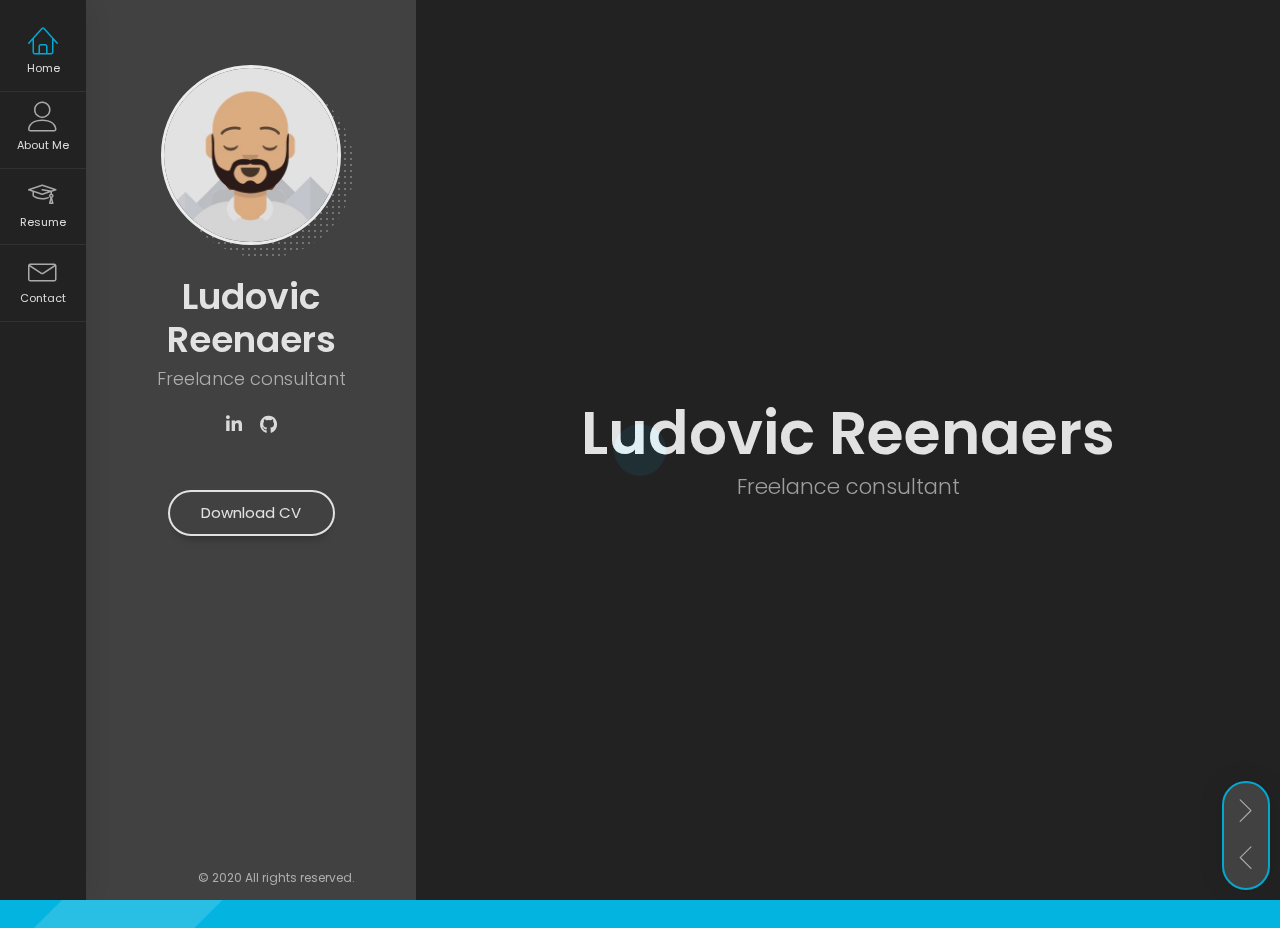
==== index.html @ 361b80aa "good" ====
<!DOCTYPE html>
<html lang="en" class="no-js">

<head>
  <meta charset="UTF-8" />
  <meta http-equiv="X-UA-Compatible" content="IE=edge">
  <title>Ludovic Reenaers - Freelance consultant</title>
  <meta name="viewport" content="width=device-width, initial-scale=1, maximum-scale=1" />
  <meta name="description" content="Do it with UpSky" />
  <meta name="keywords" content="UpSky, Ludovic Reenaers, consultant, freelance, security audit, training, project management, IT, development, workshop, esb, enterprise service bus" />
  <meta name="author" content="Ludovic Reenaers" />
  <link rel="shortcut icon" href="favicon.ico">

  <link rel="apple-touch-icon" sizes="180x180" href="/img/apple-touch-icon.png">
  <link rel="icon" type="image/png" sizes="32x32" href="/img/favicon-32x32.png">
  <link rel="icon" type="image/png" sizes="16x16" href="/img/favicon-16x16.png">
  <meta name="msapplication-TileColor" content="#da532c">
  <meta name="theme-color" content="#ffffff">

  <link rel="alternate icon" href="/favicon.ico">


  <link rel="stylesheet" href="css/reset.css" type="text/css">
  <link rel="stylesheet" href="css/bootstrap-grid.min.css" type="text/css">
  <link rel="stylesheet" href="css/animations.css" type="text/css">
  <link rel="stylesheet" href="css/perfect-scrollbar.css" type="text/css">
  <link rel="stylesheet" href="css/owl.carousel.css" type="text/css">
  <link rel="stylesheet" href="css/magnific-popup.css" type="text/css">
  <link rel="stylesheet" href="css/main.css" type="text/css">

  <script src="js/modernizr.custom.js"></script>

  <!-- Global site tag (gtag.js) - Google Analytics -->
  <script async src="https://www.googletagmanager.com/gtag/js?id=G-GB8D2PTX7Z"></script>
  <script>
    window.dataLayer = window.dataLayer || [];

    function gtag() {
      dataLayer.push(arguments);
    }
    gtag('js', new Date());

    gtag('config', 'G-GB8D2PTX7Z');
  </script>

</head>

<body>
  <!-- Animated Background -->
  <div class="lm-animated-bg" style="background-image: url(img/main_bg.png);"></div>
  <!-- /Animated Background -->

  <!-- Loading animation -->
  <div class="preloader">
    <div class="preloader-animation">
      <div class="preloader-spinner">
      </div>
    </div>
  </div>
  <!-- /Loading animation -->

  <div class="page">
    <div class="page-content">

      <header id="site_header" class="header mobile-menu-hide">
        <div class="header-content">
          <div class="header-photo">
            <img src="img/main_photo_b.jpg" alt="Ludovic Reenaers">
          </div>
          <div class="header-titles">
            <h2>Ludovic Reenaers</h2>
            <h4>Freelance consultant</h4>
          </div>
        </div>

        <ul class="main-menu">
          <li class="active">
            <a href="#home" class="nav-anim">
              <span class="menu-icon lnr lnr-home"></span>
              <span class="link-text">Home</span>
            </a>
          </li>
          <li>
            <a href="#about-me" class="nav-anim">
              <span class="menu-icon lnr lnr-user"></span>
              <span class="link-text">About Me</span>
            </a>
          </li>
          <li>
            <a href="#resume" class="nav-anim">
              <span class="menu-icon lnr lnr-graduation-hat"></span>
              <span class="link-text">Resume</span>
            </a>
          </li>
          <!-- <li>
            <a href="#portfolio" class="nav-anim">
              <span class="menu-icon lnr lnr-briefcase"></span>
              <span class="link-text">Portfolio</span>
            </a>
          </li>
          <li>
            <a href="#blog" class="nav-anim">
              <span class="menu-icon lnr lnr-book"></span>
              <span class="link-text">Blog</span>
            </a>
          </li>-->
          <li>
            <a href="#contact" class="nav-anim">
              <span class="menu-icon lnr lnr-envelope"></span>
              <span class="link-text">Contact</span>
            </a>
          </li>
        </ul>

        <div class="social-links">
          <ul>
            <li><a href="https://www.linkedin.com/in/ludovicreenaers/" target="_blank"><i class="fab fa-linkedin-in"></i></a></li>
            <li><a href="https://github.com/Djang0" target="_blank"><i class="fab fa-github"></i></a></li>

          </ul>
        </div>

        <div class="header-buttons">
          <a href="Ludovic_Reenaers.pdf" target="_blank" class="btn btn-primary">Download CV</a>
        </div>

        <div class="copyrights">© 2020 All rights reserved.</div>
      </header>

      <!-- Mobile Navigation -->
      <div class="menu-toggle">
        <span></span>
        <span></span>
        <span></span>
      </div>
      <!-- End Mobile Navigation -->

      <!-- Arrows Nav -->
      <div class="lmpixels-arrows-nav">
        <div class="lmpixels-arrow-right"><i class="lnr lnr-chevron-right"></i></div>
        <div class="lmpixels-arrow-left"><i class="lnr lnr-chevron-left"></i></div>
      </div>
      <!-- End Arrows Nav -->

      <div class="content-area">
        <div class="animated-sections">
          <!-- Home Subpage -->
          <section data-id="home" class="animated-section start-page">
            <div class="section-content vcentered">

              <div class="row">
                <div class="col-sm-12 col-md-12 col-lg-12">
                  <div class="title-block">
                    <h2>Ludovic Reenaers</h2>
                    <div class="owl-carousel text-rotation">
                      <div class="item">
                        <div class="sp-subtitle">Freelance consultant</div>
                      </div>
                      <div class="item">
                        <div class="sp-subtitle">Analyst / developer</div>
                      </div>
                      <div class="item">
                        <div class="sp-subtitle">Security consultant</div>
                      </div>
                      <div class="item">
                        <div class="sp-subtitle">Technical trainer</div>
                      </div>
                      <div class="item">
                        <div class="sp-subtitle">Project manager</div>
                      </div>
                    </div>
                  </div>
                </div>
              </div>

            </div>
          </section>
          <!-- End of Home Subpage -->

          <!-- About Me Subpage -->
          <section data-id="about-me" class="animated-section">
            <div class="page-title">
              <h2>About <span>Me</span></h2>
            </div>

            <div class="section-content">
              <!-- Personal Information -->
              <div class="row">
                <div class="col-xs-12 col-sm-7">
                  <p>
                    Man-made devices and technology enthusiast involved in computer industry for two decades. I like to describe myself as a solution oriented computer specialist.
                    I'll use my wide panel of experiences and my networks to craft dedicated solutions for your business.
                  </p>
                </div>

                <div class="col-xs-12 col-sm-5">
                  <div class="info-list">
                    <ul>
                      <li>
                        <span class="title">Age</span>
                        <span class="value" id="age_value"></span>
                      </li>

                      <li>
                        <span class="title">Residence</span>
                        <span class="value">Belgium</span>
                      </li>

                      <li>
                        <span class="title">Address</span>
                        <span class="value">Liège, Belgium.</span>
                      </li>

                      <li>
                        <span class="title">e-mail</span>
                        <span class="value" id="email_value">email@example.com</span>
                      </li>

                      <li>
                        <span class="title">Phone</span>
                        <span class="value">+32 472 72 21 49</span>
                      </li>
                    </ul>
                  </div>
                </div>
              </div>
              <!-- End of Personal Information -->

              <div class="white-space-50"></div>

              <!-- Services -->
              <div class="row">
                <div class="col-xs-12 col-sm-12">
                  <div class="block-title">
                    <h3>What <span>I Do</span></h3>
                  </div>
                </div>
              </div>

              <div class="row">
                <div class="col-xs-12 col-sm-6">
                  <div class="col-inner">
                    <div class="info-list-w-icon">
                      <div class="info-block-w-icon">
                        <div class="ci-icon">
                          <i class="fas fa-user-secret"></i>

                        </div>
                        <div class="ci-text">
                          <h4>Security</h4>
                          <p>
                            In that scope of activities, I perform security auditing (red teaming & procedure analysis) at your premises and provide security awareness training to your crew. By activating my networks, I'll then be able to setup and
                            manage infrastructure security
                            hardening projects.
                          </p>
                        </div>
                      </div>
                      <div class="info-block-w-icon">
                        <div class="ci-icon">
                          <i class="lnr lnr-laptop-phone"></i>
                        </div>
                        <div class="ci-text">
                          <h4>Web Development</h4>
                          <p>
                            For me, It all started with the early age of web development. Since then, I constantly followed technological evolutions and forged various skills.
                            I'll set you up on the web and make sure your requirements are met!
                          </p>
                        </div>
                      </div>
                    </div>
                  </div>
                </div>

                <div class="col-xs-12 col-sm-6">
                  <div class="col-inner">
                    <div class="info-list-w-icon">
                      <div class="info-block-w-icon">
                        <div class="ci-icon">
                          <i class="lnr lnr-graduation-hat"></i>
                        </div>
                        <div class="ci-text">
                          <h4>Trainings & Workshops</h4>
                          <p>Off the shelf, I am investigatively minded and I really enjoy sharing my knowledge.
                            These traits provide me with a quick self-learning ability, allowing me to produce training materials and organise workshops around various domains.
                          </p>
                        </div>
                      </div>
                      <div class="info-block-w-icon">
                        <div class="ci-icon">
                          <i class="lnr lnr-flag"></i>
                        </div>
                        <div class="ci-text">
                          <h4>Project Management</h4>
                          <p>Using my wide experience and strong analytical capacities, I easily identify key requirements and potential failures of a project.
                            This way, I design clear milestones and lead the team to success !</p>
                        </div>
                      </div>
                    </div>
                  </div>
                </div>
              </div>
              <!-- End of Services -->

              <div class="white-space-30"></div>

              <!-- Testimonials -->
              <!-- <div class="row">
                    <div class="col-xs-12 col-sm-12">
                      <div class="block-title">
                        <h3>Testimonials</h3>
                      </div>
                    </div>
                  </div>

                  <div class="row">
                    <div class="col-xs-12 col-sm-12">
                      <div class="testimonials owl-carousel">-->
              <!-- Testimonial 1 -->
              <!-- <div class="testimonial">
                          <div class="img">
                            <img src="img/testimonials/testimonial-1.jpg" alt="Ludovic Reenaers">
                          </div>
                          <div class="text">
                            <p>Vivamus at molestie dui, eu ornare orci. Curabitur vel egestas dolor. Nulla condimentum nunc sit amet urna tempus finibus. Duis mollis leo id ligula pellentesque, at vehicula dui ultrices.</p>
                          </div>

                          <div class="author-info">
                            <h4 class="author">Julia Hickman</h4>
                            <h5 class="company">Omni Source</h5>
                            <div class="icon">
                              <i class="fas fa-quote-right"></i>
                            </div>
                          </div>
                        </div> -->
              <!-- End of Testimonial 1 -->

              <!-- Testimonial 2 -->
              <!-- <div class="testimonial">
                          <div class="img">
                            <img src="img/testimonials/testimonial-2.jpg" alt="Ludovic Reenaers">
                          </div>
                          <div class="text">
                            <p>Vivamus at molestie dui, eu ornare orci. Curabitur vel egestas dolor. Nulla condimentum nunc sit amet urna tempus finibus. Duis mollis leo id ligula pellentesque, at vehicula dui ultrices.</p>
                          </div>

                          <div class="author-info">
                            <h4 class="author">Robert Watkins</h4>
                            <h5 class="company">Endicott Shoes</h5>
                            <div class="icon">
                              <i class="fas fa-quote-right"></i>
                            </div>
                          </div>
                        </div> -->
              <!-- End of Testimonial 2 -->

              <!-- Testimonial 3 -->
              <!-- <div class="testimonial">
                          <div class="img">
                            <img src="img/testimonials/testimonial-3.jpg" alt="Ludovic Reenaers">
                          </div>
                          <div class="text">
                            <p>Vivamus at molestie dui, eu ornare orci. Curabitur vel egestas dolor. Nulla condimentum nunc sit amet urna tempus finibus. Duis mollis leo id ligula pellentesque, at vehicula dui ultrices.</p>
                          </div>

                          <div class="author-info">
                            <h4 class="author">Kristin Carroll</h4>
                            <h5 class="company">Helping Hand</h5>
                            <div class="icon">
                              <i class="fas fa-quote-right"></i>
                            </div>
                          </div>
                        </div> -->
              <!-- End of Testimonial 3 -->
              <!-- </div>
                    </div>
                  </div>  -->
              <!-- End of Testimonials -->

              <!-- <div class="white-space-50"></div> -->

              <!-- Clients -->
              <!-- <div class="row">
                    <div class="col-xs-12 col-sm-12">
                      <div class="block-title">
                        <h3>Cilents</h3>
                      </div>
                    </div>
                  </div>

                  <div class="row">
                    <div class="col-xs-12 col-sm-12">
                      <div class="clients owl-carousel">

                        <div class="client-block">
                          <a href="#" target="_blank" title="Logo">
                            <img src="img/clients/client-1.png" alt="Logo">
                          </a>
                        </div>

                        <div class="client-block">
                          <a href="#" target="_blank" title="Logo">
                            <img src="img/clients/client-2.png" alt="Logo">
                          </a>
                        </div>

                        <div class="client-block">
                          <a href="#" target="_blank" title="Logo">
                            <img src="img/clients/client-3.png" alt="Logo">
                          </a>
                        </div>

                        <div class="client-block">
                          <a href="#" target="_blank" title="Logo">
                            <img src="img/clients/client-4.png" alt="Logo">
                          </a>
                        </div>

                        <div class="client-block">
                          <a href="#" target="_blank" title="Logo">
                            <img src="img/clients/client-5.png" alt="Logo">
                          </a>
                        </div>

                        <div class="client-block">
                          <a href="#" target="_blank" title="Logo">
                            <img src="img/clients/client-6.png" alt="Logo">
                          </a>
                        </div>

                        <div class="client-block">
                          <a href="#" target="_blank" title="Logo">
                            <img src="img/clients/client-7.png" alt="Logo">
                          </a>
                        </div>

                      </div>
                    </div>
                  </div> -->
              <!-- End of Clients -->

              <!-- <div class="white-space-50"></div> -->

              <!-- Pricing -->
              <!-- <div class="row">
                    <div class="col-xs-12 col-sm-12">

                      <div class="block-title">
                        <h3>Pricing</h3>
                      </div>
                    </div>
                  </div>

                  <div class="row">
                    <div class=" col-xs-12 col-sm-12 ">
                      <div class="fw-pricing clearfix row">

                        <div class="fw-package-wrap col-md-6 ">
                          <div class="fw-package">
                            <div class="fw-heading-row">
                              <span>Silver</span>
                            </div>

                            <div class="fw-pricing-row">
                              <span>$64</span>
                              <small>per month</small>
                            </div>

                            <div class="fw-button-row">
                              <a href="#" target="_self" class="btn btn-secondary">Free Trial</a>
                            </div>

                            <div class="fw-default-row">Lorem ipsum dolor</div>
                            <div class="fw-default-row">Pellentesque scelerisque</div>
                            <div class="fw-default-row">Morbi eu sagittis</div>
                          </div>
                        </div>

                        <div class="fw-package-wrap col-md-6 highlight-col ">
                          <div class="fw-package">
                            <div class="fw-heading-row">
                              <span>Gold</span>
                            </div>

                            <div class="fw-pricing-row">
                              <span>$128</span>
                              <small>per month</small>
                            </div>

                            <div class="fw-button-row">
                              <a href="#" target="_self" class="btn btn-primary">Free Trial</a>
                            </div>

                            <div class="fw-default-row">Lorem ipsum dolor</div>
                            <div class="fw-default-row">Pellentesque scelerisque</div>
                            <div class="fw-default-row">Morbi eu sagittis</div>
                            <div class="fw-default-row">Donec non diam</div>
                            <div class="fw-default-row"></div>
                          </div>
                        </div>

                      </div>
                    </div>
                  </div> -->
              <!-- End of Pricing -->

              <!-- <div class="white-space-50"></div> -->

              <!-- Fun Facts -->
              <!-- <div class="row">
                    <div class="col-xs-12 col-sm-12">

                      <div class="block-title">
                        <h3>Fun <span>Facts</span></h3>
                      </div>
                    </div>
                  </div>

                  <div class="row">
                    <div class="col-xs-12 col-sm-4">
                      <div class="fun-fact gray-default">
                        <i class="lnr lnr-heart"></i>
                        <h4>Happy Clients</h4>
                        <span class="fun-fact-block-value">578</span>
                        <span class="fun-fact-block-text"></span>
                      </div>
                    </div>

                    <div class="col-xs-12 col-sm-4">
                      <div class="fun-fact gray-default">
                        <i class="lnr lnr-clock"></i>
                        <h4>Working Hours</h4>
                        <span class="fun-fact-block-value">4,780</span>
                        <span class="fun-fact-block-text"></span>
                      </div>
                    </div>

                    <div class="col-xs-12 col-sm-4 ">
                      <div class="fun-fact gray-default">
                        <i class="lnr lnr-star"></i>
                        <h4>Awards Won</h4>
                        <span class="fun-fact-block-value">15</span>
                        <span class="fun-fact-block-text"></span>
                      </div>
                    </div>
                  </div> -->
              <!-- End of Fun Facts -->

              <!--  </div>
 -->
          </section>
          <!-- End of About Me Subpage -->

          <!-- Resume Subpage -->
          <section data-id="resume" class="animated-section">
            <div class="page-title">
              <h2>Resume</h2>
            </div>

            <div class="section-content">

              <div class="row">
                <div class="col-xs-12 col-sm-7">


                  <div class="block-title">
                    <h3>Experience</h3>
                  </div>

                  <div class="timeline timeline-second-style clearfix">
                    <div class="timeline-item clearfix">
                      <div class="left-part">
                        <h5 class="item-period">2013 - Current</h5>
                        <span class="item-company">Belgomedia s.a.</span>
                      </div>
                      <div class="divider"></div>
                      <div class="right-part">
                        <h4 class="item-title">Project manager</h4>
                        <p>Managing and designing various projects in the edition industry, such as CRM & web applications development and Enterprise Service Bus model implementation to allow heterogeneous system to interact.</p>
                      </div>
                    </div>

                    <div class="timeline-item clearfix">
                      <div class="left-part">
                        <h5 class="item-period">2010 - 2013</h5>
                        <span class="item-company">MSW a.s.b.l.</span>
                      </div>
                      <div class="divider"></div>
                      <div class="right-part">
                        <h4 class="item-title">Responsible for museums computerization </h4>
                        <p>Providing "La fédération Wallonie-Bruxelles" with a solution to implement Open Archives Initiative Protocol for Metadata Harvesting, allowing museums to centralize their collections inventories.</p>
                      </div>
                    </div>

                    <div class="timeline-item clearfix">
                      <div class="left-part">
                        <h5 class="item-period">2008 - 2010</h5>
                        <span class="item-company">Defimedia s.a.</span>
                      </div>
                      <div class="divider"></div>
                      <div class="right-part">
                        <h4 class="item-title">Analyst Programmer</h4>
                        <p>Web sites and Java CMS development.</p>
                      </div>
                    </div>
                    <div class="timeline-item clearfix">
                      <div class="left-part">
                        <h5 class="item-period">2001 - 2008</h5>
                        <span class="item-company">Unisys Belgium s.a.</span>
                      </div>
                      <div class="divider"></div>
                      <div class="right-part">
                        <h4 class="item-title">Consultant</h4>
                        <p>From central Helpdesk coordinator for European commission to Database designer on Belgian justice computerization project, I endorsed a wide variety of roles, such as security analyst, trainer or configuration manager.</p>
                      </div>
                    </div>
                  </div>
                  <div class="white-space-50"></div>
                  <div class="block-title">
                    <h3>Education</h3>
                  </div>

                  <div class="timeline timeline-second-style clearfix">
                    <div class="timeline-item clearfix">
                      <div class="left-part">
                        <h5 class="item-period">2008</h5>
                        <span class="item-company">ULg / STE-Formations</span>
                      </div>
                      <div class="divider"></div>
                      <div class="right-part">
                        <h4 class="item-title">Linux Web Components developer</h4>
                        <p>Learning modern frameworks and Java for web development under Linux environment</p>
                      </div>
                    </div>

                    <div class="timeline-item clearfix">
                      <div class="left-part">
                        <h5 class="item-period">1999</h5>
                        <span class="item-company">ULg / STE-Formations</span>
                      </div>
                      <div class="divider"></div>
                      <div class="right-part">
                        <h4 class="item-title">Web developer</h4>
                        <p>Learning web development at the age of the early World "Wild" Web.</p>
                      </div>
                    </div>
                  </div>
                </div>

                <!-- Skills & Certificates -->
                <div class="col-xs-12 col-sm-5">
                  <!-- Design Skills -->
                  <div class="block-title">
                    <h3>Interpersonal <span>Skills</span></h3>
                  </div>

                  <div class="skills-info skills-second-style">
                    <!-- Skill 1 -->
                    <div class="skill clearfix">
                      <h4>Investigative</h4>
                      <div class="skill-value">95%</div>
                    </div>
                    <div class="skill-container skill-1">
                      <div class="skill-percentage"></div>
                    </div>
                    <!-- End of Skill 1 -->

                    <!-- Skill 2 -->
                    <div class="skill clearfix">
                      <h4>Analytical</h4>
                      <div class="skill-value">90%</div>
                    </div>
                    <div class="skill-container skill-4">
                      <div class="skill-percentage"></div>
                    </div>
                    <!-- End of Skill 2 -->

                    <!-- Skill 3 -->
                    <div class="skill clearfix">
                      <h4>Empathetic</h4>
                      <div class="skill-value">80%</div>
                    </div>
                    <div class="skill-container skill-3">
                      <div class="skill-percentage"></div>
                    </div>
                    <!-- End of Skill 3 -->

                    <!-- Skill 4 -->
                    <div class="skill clearfix">
                      <h4>Curious & creative</h4>
                      <div class="skill-value">90%</div>
                    </div>
                    <div class="skill-container skill-4">
                      <div class="skill-percentage"></div>
                    </div>
                    <!-- End of Skill 4 -->

                  </div>
                  <!-- End of Design Skills -->

                  <div class="white-space-10"></div>

                  <!-- Coding Skills -->
                  <div class="block-title">
                    <h3>Coding <span>Skills</span></h3>
                  </div>

                  <div class="skills-info skills-second-style">
                    <!-- Skill 5 -->
                    <div class="skill clearfix">
                      <h4>Node.js</h4>
                      <div class="skill-value">85%</div>
                    </div>
                    <div class="skill-container skill-6">
                      <div class="skill-percentage"></div>
                    </div>
                    <!-- End of Skill 5 -->

                    <!-- Skill 6 -->
                    <div class="skill clearfix">
                      <h4>PHP</h4>
                      <div class="skill-value">75%</div>
                    </div>
                    <div class="skill-container skill-8">
                      <div class="skill-percentage"></div>
                    </div>
                    <!-- End of Skill 6 -->

                    <!-- Skill 7 -->
                    <div class="skill clearfix">
                      <h4>Python</h4>
                      <div class="skill-value">95%</div>
                    </div>
                    <div class="skill-container skill-1">
                      <div class="skill-percentage"></div>
                    </div>
                    <!-- End of Skill 7 -->

                    <!-- Skill 8 -->
                    <div class="skill clearfix">
                      <h4>Java</h4>
                      <div class="skill-value">75%</div>
                    </div>
                    <div class="skill-container skill-8">
                      <div class="skill-percentage"></div>
                    </div>
                    <!-- End of Skill 8 -->

                    <!-- Skill 9 -->
                    <div class="skill clearfix">
                      <h4>SQL</h4>
                      <div class="skill-value">90%</div>
                    </div>
                    <div class="skill-container skill-9">
                      <div class="skill-percentage"></div>
                    </div>
                    <!-- End of Skill 9 -->
                  </div>
                  <!-- End of Coding Skills -->

                  <div class="white-space-10"></div>

                  <!-- Knowledges -->
                  <div class="block-title">
                    <h3>Knowledges</h3>
                  </div>

                  <ul class="knowledges">
                    <li>Functional analysis</li>
                    <li>Database design</li>
                    <li>Linux</li>
                    <li>Open source software</li>
                    <li>Security</li>
                    <li>Problem-Solving</li>
                    <li>Lockpicking</li>
                    <li>Flexibility</li>
                    <li>Microcontrollers</li>
                    <li>Api</li>
                    <li>Scientific methodology</li>
                    <li>Robotics</li>
                    <li>Design patterns</li>
                  </ul>
                  <!-- End of Knowledges -->
                </div>
                <!-- End of Skills & Certificates -->
              </div>

              <div class="white-space-50"></div>

              <!-- Certificates -->
              <!-- <div class="row">
                <div class="col-xs-12 col-sm-12">
                  <div class="block-title">
                    <h3>Certificates</h3>
                  </div>
                </div>
              </div> -->

              <!-- <div class="row"> -->
              <!-- Certificate 1 -->
              <!-- <div class="col-xs-12 col-sm-6">
                  <div class="certificate-item clearfix">
                    <div class="certi-logo">
                      <img src="img/clients/client-1.png" alt="logo">
                    </div>

                    <div class="certi-content">
                      <div class="certi-title">
                        <h4>Psyhology of Intertnation Design</h4>
                      </div>
                      <div class="certi-id">
                        <span>Membership ID: XXXX</span>
                      </div>
                      <div class="certi-date">
                        <span>19 April 2018</span>
                      </div>
                      <div class="certi-company">
                        <span></span>
                      </div>
                    </div>
                  </div>
                </div> -->
              <!-- End of Certificate 1 -->

              <!-- Certificate 2 -->
              <!-- <div class="col-xs-12 col-sm-6">
                  <div class="certificate-item clearfix">
                    <div class="certi-logo">
                      <img src="img/clients/client-1.png" alt="logo">
                    </div>

                    <div class="certi-content">
                      <div class="certi-title">
                        <h4>Psyhology of Intertnation Design</h4>
                      </div>
                      <div class="certi-id">
                        <span>Membership ID: XXXX</span>
                      </div>
                      <div class="certi-date">
                        <span>19 April 2018</span>
                      </div>
                      <div class="certi-company">
                        <span></span>
                      </div>
                    </div>
                  </div>
                </div> -->
              <!-- End of Certificate 2 -->

              <!-- </div> -->
              <!-- End of Certificates -->
            </div>
          </section>
          <!-- End of Resume Subpage -->

          <!-- Portfolio Subpage -->
          <!-- <section data-id="portfolio" class="animated-section"> -->
          <!-- <div class="page-title">
              <h2>Portfolio</h2>
            </div>

            <div class="section-content">

              <div class="row">
                <div class="col-xs-12 col-sm-12"> -->
          <!-- Portfolio Content -->
          <!-- <div class="portfolio-content">

                    <ul class="portfolio-filters">
                      <li class="active">
                        <a class="filter btn btn-sm btn-link" data-group="category_all">All</a>
                      </li>
                      <li>
                        <a class="filter btn btn-sm btn-link" data-group="category_detailed">Detailed</a>
                      </li>
                      <li>
                        <a class="filter btn btn-sm btn-link" data-group="category_mockups">Mockups</a>
                      </li>
                      <li>
                        <a class="filter btn btn-sm btn-link" data-group="category_soundcloud">SoundCloud</a>
                      </li>
                      <li>
                        <a class="filter btn btn-sm btn-link" data-group="category_vimeo-videos">Vimeo Videos</a>
                      </li>
                      <li>
                        <a class="filter btn btn-sm btn-link" data-group="category_youtube-videos">YouTube Videos</a>
                      </li>
                    </ul> -->

          <!-- Portfolio Grid -->
          <!-- <div class="portfolio-grid three-columns">

                      <figure class="item lbaudio" data-groups='["category_all", "category_soundcloud"]'>
                        <div class="portfolio-item-img">
                          <img src="img/portfolio/1.jpg" alt="SoundCloud Audio" title="" />
                          <a href="https://w.soundcloud.com/player/?url=https%3A//api.soundcloud.com/tracks/221650664&#038;color=%23ff5500&#038;auto_play=false&#038;hide_related=false&#038;show_comments=true&#038;show_user=true&#038;show_reposts=false&#038;show_teaser=true&#038;visual=true"
                            class="lightbox mfp-iframe" title="SoundCloud Audio"></a>
                        </div>

                        <i class="fa fa-volume-up"></i>
                        <h4 class="name">SoundCloud Audio</h4>
                        <span class="category">SoundCloud</span>
                      </figure>

                      <figure class="item standard" data-groups='["category_all", "category_detailed"]'>
                        <div class="portfolio-item-img">
                          <img src="img/portfolio/2.jpg" alt="Media Project 2" title="" />
                          <a href="portfolio-1.html" class="ajax-page-load"></a>
                        </div>

                        <i class="far fa-file-alt"></i>
                        <h4 class="name">Detailed Project 2</h4>
                        <span class="category">Detailed</span>
                      </figure>

                      <figure class="item lbvideo" data-groups='["category_all", "category_vimeo-videos"]'>
                        <div class="portfolio-item-img">
                          <img src="img/portfolio/3.jpg" alt="Vimeo Video 1" title="" />
                          <a href="https://player.vimeo.com/video/158284739" class="lightbox mfp-iframe" title="Vimeo Video 1"></a>
                        </div>

                        <i class="fas fa-video"></i>
                        <h4 class="name">Vimeo Video 1</h4>
                        <span class="category">Vimeo Videos</span>
                      </figure>

                      <figure class="item standard" data-groups='["category_all", "category_detailed"]'>
                        <div class="portfolio-item-img">
                          <img src="img/portfolio/4.jpg" alt="Media Project 1" title="" />
                          <a href="portfolio-1.html" class="ajax-page-load"></a>
                        </div>

                        <i class="far fa-file-alt"></i>
                        <h4 class="name">Detailed Project 1</h4>
                        <span class="category">Detailed</span>
                      </figure>

                      <figure class="item lbimage" data-groups='["category_all", "category_mockups"]'>
                        <div class="portfolio-item-img">
                          <img src="img/portfolio/5.jpg" alt="Mockup Design 1" title="" />
                          <a class="lightbox" title="Mockup Design 1" href="img/portfolio/full/5.jpg"></a>
                        </div>

                        <i class="far fa-image"></i>
                        <h4 class="name">Mockup Design 1</h4>
                        <span class="category">Mockups</span>
                      </figure>

                      <figure class="item lbvideo" data-groups='["category_all", "category_youtube-videos"]'>
                        <div class="portfolio-item-img">
                          <img src="img/portfolio/6.jpg" alt="YouTube Video 1" title="" />
                          <a href="https://www.youtube.com/embed/bg0gv2YpIok" class="lightbox mfp-iframe" title="YouTube Video 1"></a>
                        </div>

                        <i class="fas fa-video"></i>
                        <h4 class="name">YouTube Video 1</h4>
                        <span class="category">YouTube Videos</span>
                      </figure>
                    </div>
                  </div> -->
          <!-- End of Portfolio Content -->
          <!-- </div> -->
          <!-- </div>
            </div>
          </section> -->
          <!-- End of Portfolio Subpage -->

          <!-- Blog Subpage -->
          <!-- <section data-id="blog" class="animated-section">
            <div class="page-title">
              <h2>Blog</h2>
            </div>

            <div class="section-content">
              <div class="row">
                <div class="col-xs-12 col-sm-12">
                  <div class="blog-masonry two-columns clearfix"> -->

          <!-- Blog Post 1 -->
          <!-- <div class="item post-1">
                      <div class="blog-card">
                        <div class="media-block">
                          <div class="category">
                            <a href="#" title="View all posts in Design">Design</a>
                          </div>
                          <a href="blog-post-1.html">
                            <img src="img/blog/blog_post_1.jpg" class="size-blog-masonry-image-two-c" alt="Why I Switched to Sketch For UI Design" title="" />
                            <div class="mask"></div>
                          </a>
                        </div>
                        <div class="post-info">
                          <div class="post-date">05 Mar 2020</div>
                          <a href="blog-post-1.html">
                            <h4 class="blog-item-title">Why I Switched to Sketch For UI Design</h4>
                          </a>
                        </div>
                      </div>
                    </div> -->
          <!-- End of Blog Post 1 -->

          <!-- Blog Post 2 -->
          <!-- <div class="item post-2">
                      <div class="blog-card">
                        <div class="media-block">
                          <div class="category">
                            <a href="#" title="View all posts in UI">UI</a>
                          </div>
                          <a href="blog-post-1.html">
                            <img src="img/blog/blog_post_2.jpg" class="size-blog-masonry-image-two-c" alt="Best Practices for Animated Progress Indicators" title="" />
                            <div class="mask"></div>
                          </a>
                        </div>
                        <div class="post-info">
                          <div class="post-date">23 Feb 2020</div>
                          <a href="blog-post-1.html">
                            <h4 class="blog-item-title">Best Practices for Animated Progress Indicators</h4>
                          </a>
                        </div>
                      </div>
                    </div> -->
          <!-- End of Blog Post 2 -->

          <!-- Blog Post 3 -->
          <!-- <div class="item post-1">
                      <div class="blog-card">
                        <div class="media-block">
                          <div class="category">
                            <a href="#" title="View all posts in Design">Design</a>
                          </div>
                          <a href="blog-post-1.html">
                            <img src="img/blog/blog_post_3.jpg" class="size-blog-masonry-image-two-c" alt="Designing the Perfect Feature Comparison Table" title="" />
                            <div class="mask"></div>
                          </a>
                        </div>
                        <div class="post-info">
                          <div class="post-date">06 Feb 2020</div>
                          <a href="blog-post-1.html">
                            <h4 class="blog-item-title">Designing the Perfect Feature Comparison Table</h4>
                          </a>
                        </div>
                      </div>
                    </div> -->
          <!-- End of Blog Post 3 -->

          <!-- Blog Post 4 -->
          <!-- <div class="item post-2">
                      <div class="blog-card">
                        <div class="media-block">
                          <div class="category">
                            <a href="#" title="View all posts in E-Commerce">UI</a>
                          </div>
                          <a href="blog-post-1.html">
                            <img src="img/blog/blog_post_4.jpg" class="size-blog-masonry-image-two-c" alt="An Overview of E-Commerce Platforms" title="" />
                            <div class="mask"></div>
                          </a>
                        </div>
                        <div class="post-info">
                          <div class="post-date">07 Jan 2020</div>
                          <a href="blog-post-1.html">
                            <h4 class="blog-item-title">An Overview of E-Commerce Platforms</h4>
                          </a>
                        </div>
                      </div>
                    </div> -->
          <!-- End of Blog Post 4 -->
          <!-- </div>
                </div>
              </div>
            </div>


          </section> -->
          <!-- End of Blog Subpage -->

          <!-- Contact Subpage -->
          <section data-id="contact" class="animated-section">
            <div class="page-title">
              <h2>Contact</h2>
            </div>

            <div class="section-content">

              <div class="row">
                <!-- Contact Info -->
                <div class="col-xs-12 col-sm-4">
                  <div class="lm-info-block gray-default">
                    <i class="lnr lnr-map-marker"></i>
                    <h4>Liège, Belgium.</h4>
                    <span class="lm-info-block-value"></span>
                    <span class="lm-info-block-text"></span>
                  </div>

                  <div class="lm-info-block gray-default">
                    <i class="lnr lnr-phone-handset"></i>
                    <h4>+32 472 72 21 49</h4>
                    <span class="lm-info-block-value"></span>
                    <span class="lm-info-block-text"></span>
                  </div>

                  <div class="lm-info-block gray-default">
                    <i class="lnr lnr-envelope"></i>
                    <h4 id="ctc_mail"></h4>
                    <span class="lm-info-block-value"></span>
                    <span class="lm-info-block-text"></span>
                  </div>

                  <div class="lm-info-block gray-default">
                    <i class="lnr lnr-checkmark-circle"></i>
                    <h4>Freelance Available</h4>
                    <span class="lm-info-block-value"></span>
                    <span class="lm-info-block-text"></span>
                  </div>


                </div>
                <!-- End of Contact Info -->

                <!-- Contact Form -->
                <div class="col-xs-12 col-sm-8">

                  <div class="block-title">
                    <h3>How Can I <span>Help You?</span></h3>
                  </div>

                  <form id="contact_form" name="contact" netlify class="contact-form" method="post" data-netlify="true" data-netlify-recaptcha="true">

                    <div class="messages"></div>

                    <div class="controls two-columns">
                      <div class="fields clearfix">
                        <div class="left-column">
                          <div class="form-group form-group-with-icon">
                            <input id="form_name" type="text" name="name" class="form-control" placeholder="" required="required" data-error="Name is required.">
                            <label>Full Name</label>
                            <div class="form-control-border"></div>
                            <div class="help-block with-errors"></div>
                          </div>

                          <div class="form-group form-group-with-icon">
                            <input id="form_email" type="email" name="email" class="form-control" placeholder="" required="required" data-error="Valid email is required.">
                            <label>Email Address</label>
                            <div class="form-control-border"></div>
                            <div class="help-block with-errors"></div>
                          </div>

                          <div class="form-group form-group-with-icon">
                            <input id="form_subject" type="text" name="subject" class="form-control" placeholder="" required="required" data-error="Subject is required.">
                            <label>Subject</label>
                            <div class="form-control-border"></div>
                            <div class="help-block with-errors"></div>
                          </div>
                        </div>
                        <div class="right-column">
                          <div class="form-group form-group-with-icon">
                            <textarea id="form_message" name="message" class="form-control" placeholder="" rows="7" required="required" data-error="Please, leave me a message."></textarea>
                            <label>Message</label>
                            <div class="form-control-border"></div>
                            <div class="help-block with-errors"></div>
                          </div>
                        </div>
                      </div>

                      <div data-netlify-recaptcha="true"></div>

                      <input type="submit" class="button btn-send" value="Send message">
                    </div>
                  </form>
                </div>
                <!-- End of Contact Form -->
              </div>

            </div>
          </section>
          <!-- End of Contact Subpage -->
        </div>
      </div>

    </div>
  </div>

  <script src="js/jquery-2.1.3.min.js"></script>
  <script src="js/modernizr.custom.js"></script>
  <script src="js/animating.js"></script>

  <script src="js/imagesloaded.pkgd.min.js"></script>
  <script src='https://www.google.com/recaptcha/api.js'></script>

  <script src='js/perfect-scrollbar.min.js'></script>
  <script src='js/jquery.shuffle.min.js'></script>
  <script src='js/masonry.pkgd.min.js'></script>
  <script src='js/owl.carousel.min.js'></script>
  <script src="js/jquery.magnific-popup.min.js"></script>

  <!-- <script src="https://maps.googleapis.com/maps/api/js?key=AIzaSyC4CTPVLKXNTx7qv80OF7acrAQtMccHn98"></script>
  <script src="js/jquery.googlemap.js"></script> -->
  <script src="js/validator.js"></script>
  <script src="js/main.js"></script>
  <script type="text/javascript">
    $(document).ready(function() {
      $('#age_value').html((new Date().getFullYear() - 1977).toString());
      em = 'upsky.be'
      em = ('Lr' + '@' + em)

      $('#email_value').html(em)
      $('#ctc_mail').html(em)
    });
  </script>
</body>

</html>
---- css/animations.css ----
/* animation sets */

/* move from / to  */

.animated-section-moveToLeft {
	-webkit-animation: moveToLeft .6s ease both;
	animation: moveToLeft .6s ease both;
}

.animated-section-moveFromLeft {
	-webkit-animation: moveFromLeft .6s ease both;
	animation: moveFromLeft .6s ease both;
}

.animated-section-moveToRight {
	-webkit-animation: moveToRight .6s ease both;
	animation: moveToRight .6s ease both;
}

.animated-section-moveFromRight {
	-webkit-animation: moveFromRight .6s ease both;
	animation: moveFromRight .6s ease both;
}

.animated-section-moveToTop {
	-webkit-animation: moveToTop .6s ease both;
	animation: moveToTop .6s ease both;
}

.animated-section-moveFromTop {
	-webkit-animation: moveFromTop .6s ease both;
	animation: moveFromTop .6s ease both;
}

.animated-section-moveToBottom {
	-webkit-animation: moveToBottom .6s ease both;
	animation: moveToBottom .6s ease both;
}

.animated-section-moveFromBottom {
	-webkit-animation: moveFromBottom .6s ease both;
	animation: moveFromBottom .6s ease both;
}

/* fade */

.animated-section-fade {
	-webkit-animation: fade .7s ease both;
	animation: fade .7s ease both;
}

/* move from / to and fade */

.animated-section-moveToLeftFade {
	-webkit-animation: moveToLeftFade .7s ease both;
	animation: moveToLeftFade .7s ease both;
}

.animated-section-moveFromLeftFade {
	-webkit-animation: moveFromLeftFade .7s ease both;
	animation: moveFromLeftFade .7s ease both;
}

.animated-section-moveToRightFade {
	-webkit-animation: moveToRightFade .7s ease both;
	animation: moveToRightFade .7s ease both;
}

.animated-section-moveFromRightFade {
	-webkit-animation: moveFromRightFade .7s ease both;
	animation: moveFromRightFade .7s ease both;
}

.animated-section-moveToTopFade {
	-webkit-animation: moveToTopFade .7s ease both;
	animation: moveToTopFade .7s ease both;
}

.animated-section-moveFromTopFade {
	-webkit-animation: moveFromTopFade .7s ease both;
	animation: moveFromTopFade .7s ease both;
}

.animated-section-moveToBottomFade {
	-webkit-animation: moveToBottomFade .7s ease both;
	animation: moveToBottomFade .7s ease both;
}

.animated-section-moveFromBottomFade {
	-webkit-animation: moveFromBottomFade .7s ease both;
	animation: moveFromBottomFade .7s ease both;
}

/* move to with different easing */

.animated-section-moveToLeftEasing {
	-webkit-animation: moveToLeft .7s ease-in-out both;
	animation: moveToLeft .7s ease-in-out both;
}
.animated-section-moveToRightEasing {
	-webkit-animation: moveToRight .7s ease-in-out both;
	animation: moveToRight .7s ease-in-out both;
}
.animated-section-moveToTopEasing {
	-webkit-animation: moveToTop .7s ease-in-out both;
	animation: moveToTop .7s ease-in-out both;
}
.animated-section-moveToBottomEasing {
	-webkit-animation: moveToBottom .7s ease-in-out both;
	animation: moveToBottom .7s ease-in-out both;
}

/********************************* keyframes **************************************/

/* move from / to  */

@-webkit-keyframes moveToLeft {
	from { }
	to { -webkit-transform: translateX(-100%); }
}
@keyframes moveToLeft {
	from { }
	to { -webkit-transform: translateX(-100%); transform: translateX(-100%); }
}

@-webkit-keyframes moveFromLeft {
	from { -webkit-transform: translateX(-100%); }
}
@keyframes moveFromLeft {
	from { -webkit-transform: translateX(-100%); transform: translateX(-100%); }
}

@-webkit-keyframes moveToRight { 
	from { }
	to { -webkit-transform: translateX(100%); }
}
@keyframes moveToRight { 
	from { }
	to { -webkit-transform: translateX(100%); transform: translateX(100%); }
}

@-webkit-keyframes moveFromRight {
	from { -webkit-transform: translateX(100%); }
}
@keyframes moveFromRight {
	from { -webkit-transform: translateX(100%); transform: translateX(100%); }
}

@-webkit-keyframes moveToTop {
	from { }
	to { -webkit-transform: translateY(-100%); }
}
@keyframes moveToTop {
	from { }
	to { -webkit-transform: translateY(-100%); transform: translateY(-100%); }
}

@-webkit-keyframes moveFromTop {
	from { -webkit-transform: translateY(-100%); }
}
@keyframes moveFromTop {
	from { -webkit-transform: translateY(-100%); transform: translateY(-100%); }
}

@-webkit-keyframes moveToBottom {
	from { }
	to { -webkit-transform: translateY(100%); }
}
@keyframes moveToBottom {
	from { }
	to { -webkit-transform: translateY(100%); transform: translateY(100%); }
}

@-webkit-keyframes moveFromBottom {
	from { -webkit-transform: translateY(100%); }
}
@keyframes moveFromBottom {
	from { -webkit-transform: translateY(100%); transform: translateY(100%); }
}

/* fade */

@-webkit-keyframes fade {
	from { }
	to { opacity: 0.3; }
}
@keyframes fade {
	from { }
	to { opacity: 0.3; }
}

/* move from / to and fade */

@-webkit-keyframes moveToLeftFade {
	from { }
	to { opacity: 0.3; -webkit-transform: translateX(-100%); }
}
@keyframes moveToLeftFade {
	from { }
	to { opacity: 0.3; -webkit-transform: translateX(-100%); transform: translateX(-100%); }
}

@-webkit-keyframes moveFromLeftFade {
	from { opacity: 0.3; -webkit-transform: translateX(-100%); }
}
@keyframes moveFromLeftFade {
	from { opacity: 0.3; -webkit-transform: translateX(-100%); transform: translateX(-100%); }
}

@-webkit-keyframes moveToRightFade {
	from { }
	to { opacity: 0.3; -webkit-transform: translateX(100%); }
}
@keyframes moveToRightFade {
	from { }
	to { opacity: 0.3; -webkit-transform: translateX(100%); transform: translateX(100%); }
}

@-webkit-keyframes moveFromRightFade {
	from { opacity: 0.3; -webkit-transform: translateX(100%); }
}
@keyframes moveFromRightFade {
	from { opacity: 0.3; -webkit-transform: translateX(100%); transform: translateX(100%); }
}

@-webkit-keyframes moveToTopFade {
	from { }
	to { opacity: 0.3; -webkit-transform: translateY(-100%); }
}
@keyframes moveToTopFade {
	from { }
	to { opacity: 0.3; -webkit-transform: translateY(-100%); transform: translateY(-100%); }
}

@-webkit-keyframes moveFromTopFade {
	from { opacity: 0.3; -webkit-transform: translateY(-100%); }
}
@keyframes moveFromTopFade {
	from { opacity: 0.3; -webkit-transform: translateY(-100%); transform: translateY(-100%); }
}

@-webkit-keyframes moveToBottomFade {
	from { }
	to { opacity: 0.3; -webkit-transform: translateY(100%); }
}
@keyframes moveToBottomFade {
	from { }
	to { opacity: 0.3; -webkit-transform: translateY(100%); transform: translateY(100%); }
}

@-webkit-keyframes moveFromBottomFade {
	from { opacity: 0.3; -webkit-transform: translateY(100%); }
}
@keyframes moveFromBottomFade {
	from { opacity: 0.3; -webkit-transform: translateY(100%); transform: translateY(100%); }
}

/* scale and fade */

.animated-section-scaleDown {
	-webkit-animation: scaleDown .7s ease both;
	animation: scaleDown .7s ease both;
}

.animated-section-scaleUp {
	-webkit-animation: scaleUp .7s ease both;
	animation: scaleUp .7s ease both;
}

.animated-section-scaleUpDown {
	-webkit-animation: scaleUpDown .5s ease both;
	animation: scaleUpDown .5s ease both;
}

.animated-section-scaleDownUp {
	-webkit-animation: scaleDownUp .5s ease both;
	animation: scaleDownUp .5s ease both;
}

.animated-section-scaleDownCenter {
	-webkit-animation: scaleDownCenter .4s ease-in both;
	animation: scaleDownCenter .4s ease-in both;
}

.animated-section-scaleUpCenter {
	-webkit-animation: scaleUpCenter .4s ease-out both;
	animation: scaleUpCenter .4s ease-out both;
}

/********************************* keyframes **************************************/

/* scale and fade */

@-webkit-keyframes scaleDown {
	from { }
	to { opacity: 0; -webkit-transform: scale(.8); }
}
@keyframes scaleDown {
	from { }
	to { opacity: 0; -webkit-transform: scale(.8); transform: scale(.8); }
}

@-webkit-keyframes scaleUp {
	from { opacity: 0; -webkit-transform: scale(.8); }
}
@keyframes scaleUp {
	from { opacity: 0; -webkit-transform: scale(.8); transform: scale(.8); }
}

@-webkit-keyframes scaleUpDown {
	from { opacity: 0; -webkit-transform: scale(1.2); }
}
@keyframes scaleUpDown {
	from { opacity: 0; -webkit-transform: scale(1.2); transform: scale(1.2); }
}

@-webkit-keyframes scaleDownUp {
	from { }
	to { opacity: 0; -webkit-transform: scale(1.2); }
}
@keyframes scaleDownUp {
	from { }
	to { opacity: 0; -webkit-transform: scale(1.2); transform: scale(1.2); }
}

@-webkit-keyframes scaleDownCenter {
	from { }
	to { opacity: 0; -webkit-transform: scale(.7); }
}
@keyframes scaleDownCenter {
	from { }
	to { opacity: 0; -webkit-transform: scale(.7); transform: scale(.7); }
}

@-webkit-keyframes scaleUpCenter {
	from { opacity: 0; -webkit-transform: scale(.7); }
}
@keyframes scaleUpCenter {
	from { opacity: 0; -webkit-transform: scale(.7); transform: scale(.7); }
}

/* rotate sides first and scale */

.animated-section-rotateRightSideFirst {
	-webkit-transform-origin: 0% 50%;
	transform-origin: 0% 50%;
	-webkit-animation: rotateRightSideFirst .8s both ease-in;
	animation: rotateRightSideFirst .8s both ease-in;
}
.animated-section-rotateLeftSideFirst {
	-webkit-transform-origin: 100% 50%;
	transform-origin: 100% 50%;
	-webkit-animation: rotateLeftSideFirst .8s both ease-in;
	animation: rotateLeftSideFirst .8s both ease-in;
}
.animated-section-rotateTopSideFirst {
	-webkit-transform-origin: 50% 100%;
	transform-origin: 50% 100%;
	-webkit-animation: rotateTopSideFirst .8s both ease-in;
	animation: rotateTopSideFirst .8s both ease-in;
}
.animated-section-rotateBottomSideFirst {
	-webkit-transform-origin: 50% 0%;
	transform-origin: 50% 0%;
	-webkit-animation: rotateBottomSideFirst .8s both ease-in;
	animation: rotateBottomSideFirst .8s both ease-in;
}

/* flip */

.animated-section-flipOutRight {
	-webkit-transform-origin: 50% 50%;
	transform-origin: 50% 50%;
	-webkit-animation: flipOutRight .5s both ease-in;
	animation: flipOutRight .5s both ease-in;
}
.animated-section-flipInLeft {
	-webkit-transform-origin: 50% 50%;
	transform-origin: 50% 50%;
	-webkit-animation: flipInLeft .5s both ease-out;
	animation: flipInLeft .5s both ease-out;
}
.animated-section-flipOutLeft {
	-webkit-transform-origin: 50% 50%;
	transform-origin: 50% 50%;
	-webkit-animation: flipOutLeft .5s both ease-in;
	animation: flipOutLeft .5s both ease-in;
}
.animated-section-flipInRight {
	-webkit-transform-origin: 50% 50%;
	transform-origin: 50% 50%;
	-webkit-animation: flipInRight .5s both ease-out;
	animation: flipInRight .5s both ease-out;
}
.animated-section-flipOutTop {
	-webkit-transform-origin: 50% 50%;
	transform-origin: 50% 50%;
	-webkit-animation: flipOutTop .5s both ease-in;
	animation: flipOutTop .5s both ease-in;
}
.animated-section-flipInBottom {
	-webkit-transform-origin: 50% 50%;
	transform-origin: 50% 50%;
	-webkit-animation: flipInBottom .5s both ease-out;
	animation: flipInBottom .5s both ease-out;
}
.animated-section-flipOutBottom {
	-webkit-transform-origin: 50% 50%;
	transform-origin: 50% 50%;
	-webkit-animation: flipOutBottom .5s both ease-in;
	animation: flipOutBottom .5s both ease-in;
}
.animated-section-flipInTop {
	-webkit-transform-origin: 50% 50%;
	transform-origin: 50% 50%;
	-webkit-animation: flipInTop .5s both ease-out;
	animation: flipInTop .5s both ease-out;
}

/* rotate fall */

.animated-section-rotateFall {
	-webkit-transform-origin: 0% 0%;
	transform-origin: 0% 0%;
	-webkit-animation: rotateFall 1s both ease-in;
	animation: rotateFall 1s both ease-in;
}

/* rotate newspaper */
.animated-section-rotateOutNewspaper {
	-webkit-transform-origin: 50% 50%;
	transform-origin: 50% 50%;
	-webkit-animation: rotateOutNewspaper .5s both ease-in;
	animation: rotateOutNewspaper .5s both ease-in;
}
.animated-section-rotateInNewspaper {
	-webkit-transform-origin: 50% 50%;
	transform-origin: 50% 50%;
	-webkit-animation: rotateInNewspaper .5s both ease-out;
	animation: rotateInNewspaper .5s both ease-out;
}

/* push */
.animated-section-rotatePushLeft {
	-webkit-transform-origin: 0% 50%;
	transform-origin: 0% 50%;
	-webkit-animation: rotatePushLeft .8s both ease;
	animation: rotatePushLeft .8s both ease;
}
.animated-section-rotatePushRight {
	-webkit-transform-origin: 100% 50%;
	transform-origin: 100% 50%;
	-webkit-animation: rotatePushRight .8s both ease;
	animation: rotatePushRight .8s both ease;
}
.animated-section-rotatePushTop {
	-webkit-transform-origin: 50% 0%;
	transform-origin: 50% 0%;
	-webkit-animation: rotatePushTop .8s both ease;
	animation: rotatePushTop .8s both ease;
}
.animated-section-rotatePushBottom {
	-webkit-transform-origin: 50% 100%;
	transform-origin: 50% 100%;
	-webkit-animation: rotatePushBottom .8s both ease;
	animation: rotatePushBottom .8s both ease;
}

/* pull */
.animated-section-rotatePullRight {
	-webkit-transform-origin: 100% 50%;
	transform-origin: 100% 50%;
	-webkit-animation: rotatePullRight .5s both ease;
	animation: rotatePullRight .5s both ease;
}
.animated-section-rotatePullLeft {
	-webkit-transform-origin: 0% 50%;
	transform-origin: 0% 50%;
	-webkit-animation: rotatePullLeft .5s both ease;
	animation: rotatePullLeft .5s both ease;
}
.animated-section-rotatePullTop {
	-webkit-transform-origin: 50% 0%;
	transform-origin: 50% 0%;
	-webkit-animation: rotatePullTop .5s both ease;
	animation: rotatePullTop .5s both ease;
}
.animated-section-rotatePullBottom {
	-webkit-transform-origin: 50% 100%;
	transform-origin: 50% 100%;
	-webkit-animation: rotatePullBottom .5s both ease;
	animation: rotatePullBottom .5s both ease;
}

/* fold */
.animated-section-rotateFoldRight {
	-webkit-transform-origin: 0% 50%;
	transform-origin: 0% 50%;
	-webkit-animation: rotateFoldRight .7s both ease;
	animation: rotateFoldRight .7s both ease;
}
.animated-section-rotateFoldLeft {
	-webkit-transform-origin: 100% 50%;
	transform-origin: 100% 50%;
	-webkit-animation: rotateFoldLeft .7s both ease;
	animation: rotateFoldLeft .7s both ease;
}
.animated-section-rotateFoldTop {
	-webkit-transform-origin: 50% 100%;
	transform-origin: 50% 100%;
	-webkit-animation: rotateFoldTop .7s both ease;
	animation: rotateFoldTop .7s both ease;
}
.animated-section-rotateFoldBottom {
	-webkit-transform-origin: 50% 0%;
	transform-origin: 50% 0%;
	-webkit-animation: rotateFoldBottom .7s both ease;
	animation: rotateFoldBottom .7s both ease;
}

/* unfold */
.animated-section-rotateUnfoldLeft {
	-webkit-transform-origin: 100% 50%;
	transform-origin: 100% 50%;
	-webkit-animation: rotateUnfoldLeft .7s both ease;
	animation: rotateUnfoldLeft .7s both ease;
}
.animated-section-rotateUnfoldRight {
	-webkit-transform-origin: 0% 50%;
	transform-origin: 0% 50%;
	-webkit-animation: rotateUnfoldRight .7s both ease;
	animation: rotateUnfoldRight .7s both ease;
}
.animated-section-rotateUnfoldTop {
	-webkit-transform-origin: 50% 100%;
	transform-origin: 50% 100%;
	-webkit-animation: rotateUnfoldTop .7s both ease;
	animation: rotateUnfoldTop .7s both ease;
}
.animated-section-rotateUnfoldBottom {
	-webkit-transform-origin: 50% 0%;
	transform-origin: 50% 0%;
	-webkit-animation: rotateUnfoldBottom .7s both ease;
	animation: rotateUnfoldBottom .7s both ease;
}

/* room walls */
.animated-section-rotateRoomLeftOut {
	-webkit-transform-origin: 100% 50%;
	transform-origin: 100% 50%;
	-webkit-animation: rotateRoomLeftOut .8s both ease;
	animation: rotateRoomLeftOut .8s both ease;
}
.animated-section-rotateRoomLeftIn {
	-webkit-transform-origin: 0% 50%;
	transform-origin: 0% 50%;
	-webkit-animation: rotateRoomLeftIn .8s both ease;
	animation: rotateRoomLeftIn .8s both ease;
}
.animated-section-rotateRoomRightOut {
	-webkit-transform-origin: 0% 50%;
	transform-origin: 0% 50%;
	-webkit-animation: rotateRoomRightOut .8s both ease;
	animation: rotateRoomRightOut .8s both ease;
}
.animated-section-rotateRoomRightIn {
	-webkit-transform-origin: 100% 50%;
	transform-origin: 100% 50%;
	-webkit-animation: rotateRoomRightIn .8s both ease;
	animation: rotateRoomRightIn .8s both ease;
}
.animated-section-rotateRoomTopOut {
	-webkit-transform-origin: 50% 100%;
	transform-origin: 50% 100%;
	-webkit-animation: rotateRoomTopOut .8s both ease;
	animation: rotateRoomTopOut .8s both ease;
}
.animated-section-rotateRoomTopIn {
	-webkit-transform-origin: 50% 0%;
	transform-origin: 50% 0%;
	-webkit-animation: rotateRoomTopIn .8s both ease;
	animation: rotateRoomTopIn .8s both ease;
}
.animated-section-rotateRoomBottomOut {
	-webkit-transform-origin: 50% 0%;
	transform-origin: 50% 0%;
	-webkit-animation: rotateRoomBottomOut .8s both ease;
	animation: rotateRoomBottomOut .8s both ease;
}
.animated-section-rotateRoomBottomIn {
	-webkit-transform-origin: 50% 100%;
	transform-origin: 50% 100%;
	-webkit-animation: rotateRoomBottomIn .8s both ease;
	animation: rotateRoomBottomIn .8s both ease;
}

/* cube */
.animated-section-rotateCubeLeftOut {
	-webkit-transform-origin: 100% 50%;
	transform-origin: 100% 50%;
	-webkit-animation: rotateCubeLeftOut .6s both ease-in;
	animation: rotateCubeLeftOut .6s both ease-in;
}
.animated-section-rotateCubeLeftIn {
	-webkit-transform-origin: 0% 50%;
	transform-origin: 0% 50%;
	-webkit-animation: rotateCubeLeftIn .6s both ease-in;
	animation: rotateCubeLeftIn .6s both ease-in;
}
.animated-section-rotateCubeRightOut {
	-webkit-transform-origin: 0% 50%;
	transform-origin: 0% 50%;
	-webkit-animation: rotateCubeRightOut .6s both ease-in;
	animation: rotateCubeRightOut .6s both ease-in;
}
.animated-section-rotateCubeRightIn {
	-webkit-transform-origin: 100% 50%;
	transform-origin: 100% 50%;
	-webkit-animation: rotateCubeRightIn .6s both ease-in;
	animation: rotateCubeRightIn .6s both ease-in;
}
.animated-section-rotateCubeTopOut {
	-webkit-transform-origin: 50% 100%;
	transform-origin: 50% 100%;
	-webkit-animation: rotateCubeTopOut .6s both ease-in;
	animation: rotateCubeTopOut .6s both ease-in;
}
.animated-section-rotateCubeTopIn {
	-webkit-transform-origin: 50% 0%;
	transform-origin: 50% 0%;
	-webkit-animation: rotateCubeTopIn .6s both ease-in;
	animation: rotateCubeTopIn .6s both ease-in;
}
.animated-section-rotateCubeBottomOut {
	-webkit-transform-origin: 50% 0%;
	transform-origin: 50% 0%;
	-webkit-animation: rotateCubeBottomOut .6s both ease-in;
	animation: rotateCubeBottomOut .6s both ease-in;
}
.animated-section-rotateCubeBottomIn {
	-webkit-transform-origin: 50% 100%;
	transform-origin: 50% 100%;
	-webkit-animation: rotateCubeBottomIn .6s both ease-in;
	animation: rotateCubeBottomIn .6s both ease-in;
}

/* carousel */
.animated-section-rotateCarouselLeftOut {
	-webkit-transform-origin: 100% 50%;
	transform-origin: 100% 50%;
	-webkit-animation: rotateCarouselLeftOut .8s both ease;
	animation: rotateCarouselLeftOut .8s both ease;
}
.animated-section-rotateCarouselLeftIn {
	-webkit-transform-origin: 0% 50%;
	transform-origin: 0% 50%;
	-webkit-animation: rotateCarouselLeftIn .8s both ease;
	animation: rotateCarouselLeftIn .8s both ease;
}
.animated-section-rotateCarouselRightOut {
	-webkit-transform-origin: 0% 50%;
	transform-origin: 0% 50%;
	-webkit-animation: rotateCarouselRightOut .8s both ease;
	animation: rotateCarouselRightOut .8s both ease;
}
.animated-section-rotateCarouselRightIn {
	-webkit-transform-origin: 100% 50%;
	transform-origin: 100% 50%;
	-webkit-animation: rotateCarouselRightIn .8s both ease;
	animation: rotateCarouselRightIn .8s both ease;
}
.animated-section-rotateCarouselTopOut {
	-webkit-transform-origin: 50% 100%;
	transform-origin: 50% 100%;
	-webkit-animation: rotateCarouselTopOut .8s both ease;
	animation: rotateCarouselTopOut .8s both ease;
}
.animated-section-rotateCarouselTopIn {
	-webkit-transform-origin: 50% 0%;
	transform-origin: 50% 0%;
	-webkit-animation: rotateCarouselTopIn .8s both ease;
	animation: rotateCarouselTopIn .8s both ease;
}
.animated-section-rotateCarouselBottomOut {
	-webkit-transform-origin: 50% 0%;
	transform-origin: 50% 0%;
	-webkit-animation: rotateCarouselBottomOut .8s both ease;
	animation: rotateCarouselBottomOut .8s both ease;
}
.animated-section-rotateCarouselBottomIn {
	-webkit-transform-origin: 50% 100%;
	transform-origin: 50% 100%;
	-webkit-animation: rotateCarouselBottomIn .8s both ease;
	animation: rotateCarouselBottomIn .8s both ease;
}

/* sides */
.animated-section-rotateSidesOut {
	-webkit-transform-origin: -50% 50%;
	transform-origin: -50% 50%;
	-webkit-animation: rotateSidesOut .5s both ease-in;
	animation: rotateSidesOut .5s both ease-in;
}
.animated-section-rotateSidesIn {
	-webkit-transform-origin: 150% 50%;
	transform-origin: 150% 50%;
	-webkit-animation: rotateSidesIn .5s both ease-out;
	animation: rotateSidesIn .5s both ease-out;
}

/* slide */
.animated-section-rotateSlideOut {
	-webkit-animation: rotateSlideOut 1s both ease;
	animation: rotateSlideOut 1s both ease;
}
.animated-section-rotateSlideIn {
	-webkit-animation: rotateSlideIn 1s both ease;
	animation: rotateSlideIn 1s both ease;
}

/********************************* keyframes **************************************/

/* rotate sides first and scale */

@-webkit-keyframes rotateRightSideFirst {
	0% { }
	40% { -webkit-transform: rotateY(15deg); opacity: .8; -webkit-animation-timing-function: ease-out; }
	100% { -webkit-transform: scale(0.8) translateZ(-200px); opacity:0; }
}
@keyframes rotateRightSideFirst {
	0% { }
	40% { -webkit-transform: rotateY(15deg); transform: rotateY(15deg); opacity: .8; -webkit-animation-timing-function: ease-out; animation-timing-function: ease-out; }
	100% { -webkit-transform: scale(0.8) translateZ(-200px); transform: scale(0.8) translateZ(-200px); opacity:0; }
}

@-webkit-keyframes rotateLeftSideFirst {
	0% { }
	40% { -webkit-transform: rotateY(-15deg); opacity: .8; -webkit-animation-timing-function: ease-out; }
	100% { -webkit-transform: scale(0.8) translateZ(-200px); opacity:0; }
}
@keyframes rotateLeftSideFirst {
	0% { }
	40% { -webkit-transform: rotateY(-15deg); transform: rotateY(-15deg); opacity: .8; -webkit-animation-timing-function: ease-out; animation-timing-function: ease-out; }
	100% { -webkit-transform: scale(0.8) translateZ(-200px); transform: scale(0.8) translateZ(-200px); opacity:0; }
}

@-webkit-keyframes rotateTopSideFirst {
	0% { }
	40% { -webkit-transform: rotateX(15deg); opacity: .8; -webkit-animation-timing-function: ease-out; }
	100% { -webkit-transform: scale(0.8) translateZ(-200px); opacity:0; }
}
@keyframes rotateTopSideFirst {
	0% { }
	40% { -webkit-transform: rotateX(15deg); transform: rotateX(15deg); opacity: .8; -webkit-animation-timing-function: ease-out; animation-timing-function: ease-out; }
	100% { -webkit-transform: scale(0.8) translateZ(-200px); transform: scale(0.8) translateZ(-200px); opacity:0; }
}

@-webkit-keyframes rotateBottomSideFirst {
	0% { }
	40% { -webkit-transform: rotateX(-15deg); opacity: .8; -webkit-animation-timing-function: ease-out; }
	100% { -webkit-transform: scale(0.8) translateZ(-200px); opacity:0; }
}
@keyframes rotateBottomSideFirst {
	0% { }
	40% { -webkit-transform: rotateX(-15deg); transform: rotateX(-15deg); opacity: .8; -webkit-animation-timing-function: ease-out; animation-timing-function: ease-out; }
	100% { -webkit-transform: scale(0.8) translateZ(-200px); transform: scale(0.8) translateZ(-200px); opacity:0; }
}

/* flip */

@-webkit-keyframes flipOutRight {
	from { }
	to { -webkit-transform: translateZ(-1000px) rotateY(90deg); opacity: 0.2; }
}
@keyframes flipOutRight {
	from { }
	to { -webkit-transform: translateZ(-1000px) rotateY(90deg); transform: translateZ(-1000px) rotateY(90deg); opacity: 0.2; }
}

@-webkit-keyframes flipInLeft {
	from { -webkit-transform: translateZ(-1000px) rotateY(-90deg); opacity: 0.2; }
}
@keyframes flipInLeft {
	from { -webkit-transform: translateZ(-1000px) rotateY(-90deg); transform: translateZ(-1000px) rotateY(-90deg); opacity: 0.2; }
}

@-webkit-keyframes flipOutLeft {
	from { }
	to { -webkit-transform: translateZ(-1000px) rotateY(-90deg); opacity: 0.2; }
}
@keyframes flipOutLeft {
	from { }
	to { -webkit-transform: translateZ(-1000px) rotateY(-90deg); transform: translateZ(-1000px) rotateY(-90deg); opacity: 0.2; }
}

@-webkit-keyframes flipInRight {
	from { -webkit-transform: translateZ(-1000px) rotateY(90deg); opacity: 0.2; }
}
@keyframes flipInRight {
	from { -webkit-transform: translateZ(-1000px) rotateY(90deg); transform: translateZ(-1000px) rotateY(90deg); opacity: 0.2; }
}

@-webkit-keyframes flipOutTop {
	from { }
	to { -webkit-transform: translateZ(-1000px) rotateX(90deg); opacity: 0.2; }
}
@keyframes flipOutTop {
	from { }
	to { -webkit-transform: translateZ(-1000px) rotateX(90deg); transform: translateZ(-1000px) rotateX(90deg); opacity: 0.2; }
}

@-webkit-keyframes flipInBottom {
	from { -webkit-transform: translateZ(-1000px) rotateX(-90deg); opacity: 0.2; }
}
@keyframes flipInBottom {
	from { -webkit-transform: translateZ(-1000px) rotateX(-90deg); transform: translateZ(-1000px) rotateX(-90deg); opacity: 0.2; }
}

@-webkit-keyframes flipOutBottom {
	from { }
	to { -webkit-transform: translateZ(-1000px) rotateX(-90deg); opacity: 0.2; }
}
@keyframes flipOutBottom {
	from { }
	to { -webkit-transform: translateZ(-1000px) rotateX(-90deg); transform: translateZ(-1000px) rotateX(-90deg); opacity: 0.2; }
}

@-webkit-keyframes flipInTop {
	from { -webkit-transform: translateZ(-1000px) rotateX(90deg); opacity: 0.2; }
}
@keyframes flipInTop {
	from { -webkit-transform: translateZ(-1000px) rotateX(90deg); transform: translateZ(-1000px) rotateX(90deg); opacity: 0.2; }
}

/* fall */

@-webkit-keyframes rotateFall {
	0% { -webkit-transform: rotateZ(0deg); }
	20% { -webkit-transform: rotateZ(10deg); -webkit-animation-timing-function: ease-out; }
	40% { -webkit-transform: rotateZ(17deg); }
	60% { -webkit-transform: rotateZ(16deg); }
	100% { -webkit-transform: translateY(100%) rotateZ(17deg); }
}
@keyframes rotateFall {
	0% { -webkit-transform: rotateZ(0deg); transform: rotateZ(0deg); }
	20% { -webkit-transform: rotateZ(10deg); transform: rotateZ(10deg); -webkit-animation-timing-function: ease-out; animation-timing-function: ease-out; }
	40% { -webkit-transform: rotateZ(17deg); transform: rotateZ(17deg); }
	60% { -webkit-transform: rotateZ(16deg); transform: rotateZ(16deg); }
	100% { -webkit-transform: translateY(100%) rotateZ(17deg); transform: translateY(100%) rotateZ(17deg); }
}

/* newspaper */

@-webkit-keyframes rotateOutNewspaper {
	from { }
	to { -webkit-transform: translateZ(-3000px) rotateZ(360deg); opacity: 0; }
}
@keyframes rotateOutNewspaper {
	from { }
	to { -webkit-transform: translateZ(-3000px) rotateZ(360deg); transform: translateZ(-3000px) rotateZ(360deg); opacity: 0; }
}

@-webkit-keyframes rotateInNewspaper {
	from { -webkit-transform: translateZ(-3000px) rotateZ(-360deg); opacity: 0; }
}
@keyframes rotateInNewspaper {
	from { -webkit-transform: translateZ(-3000px) rotateZ(-360deg); transform: translateZ(-3000px) rotateZ(-360deg); opacity: 0; }
}

/* push */

@-webkit-keyframes rotatePushLeft {
	from { }
	to { opacity: 0; -webkit-transform: rotateY(90deg); }
}
@keyframes rotatePushLeft {
	from { }
	to { opacity: 0; -webkit-transform: rotateY(90deg); transform: rotateY(90deg); }
}

@-webkit-keyframes rotatePushRight {
	from { }
	to { opacity: 0; -webkit-transform: rotateY(-90deg); }
}
@keyframes rotatePushRight {
	from { }
	to { opacity: 0; -webkit-transform: rotateY(-90deg); transform: rotateY(-90deg); }
}

@-webkit-keyframes rotatePushTop {
	from { }
	to { opacity: 0; -webkit-transform: rotateX(-90deg); }
}
@keyframes rotatePushTop {
	from { }
	to { opacity: 0; -webkit-transform: rotateX(-90deg); transform: rotateX(-90deg); }
}

@-webkit-keyframes rotatePushBottom {
	from { }
	to { opacity: 0; -webkit-transform: rotateX(90deg); }
}
@keyframes rotatePushBottom {
	from { }
	to { opacity: 0; -webkit-transform: rotateX(90deg); transform: rotateX(90deg); }
}

/* pull */

@-webkit-keyframes rotatePullRight {
	from { opacity: 0; -webkit-transform: rotateY(-90deg); }
}
@keyframes rotatePullRight {
	from { opacity: 0; -webkit-transform: rotateY(-90deg); transform: rotateY(-90deg); }
}

@-webkit-keyframes rotatePullLeft {
	from { opacity: 0; -webkit-transform: rotateY(90deg); }
}
@keyframes rotatePullLeft {
	from { opacity: 0; -webkit-transform: rotateY(90deg); transform: rotateY(90deg); }
}

@-webkit-keyframes rotatePullTop {
	from { opacity: 0; -webkit-transform: rotateX(-90deg); }
}
@keyframes rotatePullTop {
	from { opacity: 0; -webkit-transform: rotateX(-90deg); transform: rotateX(-90deg); }
}

@-webkit-keyframes rotatePullBottom {
	from { opacity: 0; -webkit-transform: rotateX(90deg); }
}
@keyframes rotatePullBottom {
	from { opacity: 0; -webkit-transform: rotateX(90deg); transform: rotateX(90deg); }
}

/* fold */

@-webkit-keyframes rotateFoldRight {
	from { }
	to { opacity: 0; -webkit-transform: translateX(100%) rotateY(90deg); }
}
@keyframes rotateFoldRight {
	from { }
	to { opacity: 0; -webkit-transform: translateX(100%) rotateY(90deg); transform: translateX(100%) rotateY(90deg); }
}

@-webkit-keyframes rotateFoldLeft {
	from { }
	to { opacity: 0; -webkit-transform: translateX(-100%) rotateY(-90deg); }
}
@keyframes rotateFoldLeft {
	from { }
	to { opacity: 0; -webkit-transform: translateX(-100%) rotateY(-90deg); transform: translateX(-100%) rotateY(-90deg); }
}

@-webkit-keyframes rotateFoldTop {
	from { }
	to { opacity: 0; -webkit-transform: translateY(-100%) rotateX(90deg); }
}
@keyframes rotateFoldTop {
	from { }
	to { opacity: 0; -webkit-transform: translateY(-100%) rotateX(90deg); transform: translateY(-100%) rotateX(90deg); }
}

@-webkit-keyframes rotateFoldBottom {
	from { }
	to { opacity: 0; -webkit-transform: translateY(100%) rotateX(-90deg); }
}
@keyframes rotateFoldBottom {
	from { }
	to { opacity: 0; -webkit-transform: translateY(100%) rotateX(-90deg); transform: translateY(100%) rotateX(-90deg); }
}

/* unfold */

@-webkit-keyframes rotateUnfoldLeft {
	from { opacity: 0; -webkit-transform: translateX(-100%) rotateY(-90deg); }
}
@keyframes rotateUnfoldLeft {
	from { opacity: 0; -webkit-transform: translateX(-100%) rotateY(-90deg); transform: translateX(-100%) rotateY(-90deg); }
}

@-webkit-keyframes rotateUnfoldRight {
	from { opacity: 0; -webkit-transform: translateX(100%) rotateY(90deg); }
}
@keyframes rotateUnfoldRight {
	from { opacity: 0; -webkit-transform: translateX(100%) rotateY(90deg); transform: translateX(100%) rotateY(90deg); }
}

@-webkit-keyframes rotateUnfoldTop {
	from { opacity: 0; -webkit-transform: translateY(-100%) rotateX(90deg); }
}
@keyframes rotateUnfoldTop {
	from { opacity: 0; -webkit-transform: translateY(-100%) rotateX(90deg); transform: translateY(-100%) rotateX(90deg); }
}

@-webkit-keyframes rotateUnfoldBottom {
	from { opacity: 0; -webkit-transform: translateY(100%) rotateX(-90deg); }
}
@keyframes rotateUnfoldBottom {
	from { opacity: 0; -webkit-transform: translateY(100%) rotateX(-90deg); transform: translateY(100%) rotateX(-90deg); }
}

/* room walls */

@-webkit-keyframes rotateRoomLeftOut {
	from { }
	to { opacity: .3; -webkit-transform: translateX(-100%) rotateY(90deg); }
}
@keyframes rotateRoomLeftOut {
	from { }
	to { opacity: .3; -webkit-transform: translateX(-100%) rotateY(90deg); transform: translateX(-100%) rotateY(90deg); }
}

@-webkit-keyframes rotateRoomLeftIn {
	from { opacity: .3; -webkit-transform: translateX(100%) rotateY(-90deg); }
}
@keyframes rotateRoomLeftIn {
	from { opacity: .3; -webkit-transform: translateX(100%) rotateY(-90deg); transform: translateX(100%) rotateY(-90deg); }
}

@-webkit-keyframes rotateRoomRightOut {
	from { }
	to { opacity: .3; -webkit-transform: translateX(100%) rotateY(-90deg); }
}
@keyframes rotateRoomRightOut {
	from { }
	to { opacity: .3; -webkit-transform: translateX(100%) rotateY(-90deg); transform: translateX(100%) rotateY(-90deg); }
}

@-webkit-keyframes rotateRoomRightIn {
	from { opacity: .3; -webkit-transform: translateX(-100%) rotateY(90deg); }
}
@keyframes rotateRoomRightIn {
	from { opacity: .3; -webkit-transform: translateX(-100%) rotateY(90deg); transform: translateX(-100%) rotateY(90deg); }
}

@-webkit-keyframes rotateRoomTopOut {
	from { }
	to { opacity: .3; -webkit-transform: translateY(-100%) rotateX(-90deg); }
}
@keyframes rotateRoomTopOut {
	from { }
	to { opacity: .3; -webkit-transform: translateY(-100%) rotateX(-90deg); transform: translateY(-100%) rotateX(-90deg); }
}

@-webkit-keyframes rotateRoomTopIn {
	from { opacity: .3; -webkit-transform: translateY(100%) rotateX(90deg); }
}
@keyframes rotateRoomTopIn {
	from { opacity: .3; -webkit-transform: translateY(100%) rotateX(90deg); transform: translateY(100%) rotateX(90deg); }
}

@-webkit-keyframes rotateRoomBottomOut {
	from { }
	to { opacity: .3; -webkit-transform: translateY(100%) rotateX(90deg); }
}
@keyframes rotateRoomBottomOut {
	from { }
	to { opacity: .3; -webkit-transform: translateY(100%) rotateX(90deg); transform: translateY(100%) rotateX(90deg); }
}

@-webkit-keyframes rotateRoomBottomIn {
	from { opacity: .3; -webkit-transform: translateY(-100%) rotateX(-90deg); }
}
@keyframes rotateRoomBottomIn {
	from { opacity: .3; -webkit-transform: translateY(-100%) rotateX(-90deg); transform: translateY(-100%) rotateX(-90deg); }
}

/* cube */

@-webkit-keyframes rotateCubeLeftOut {
	0% { }
	50% { -webkit-animation-timing-function: ease-out;  -webkit-transform: translateX(-50%) translateZ(-200px) rotateY(-45deg); }
	100% { opacity: .3; -webkit-transform: translateX(-100%) rotateY(-90deg); }
}
@keyframes rotateCubeLeftOut {
	0% { }
	50% { -webkit-animation-timing-function: ease-out; animation-timing-function: ease-out;  -webkit-transform: translateX(-50%) translateZ(-200px) rotateY(-45deg);  transform: translateX(-50%) translateZ(-200px) rotateY(-45deg); }
	100% { opacity: .3; -webkit-transform: translateX(-100%) rotateY(-90deg); transform: translateX(-100%) rotateY(-90deg); }
}

@-webkit-keyframes rotateCubeLeftIn {
	0% { opacity: .3; -webkit-transform: translateX(100%) rotateY(90deg); }
	50% { -webkit-animation-timing-function: ease-out;  -webkit-transform: translateX(50%) translateZ(-200px) rotateY(45deg); }
}
@keyframes rotateCubeLeftIn {
	0% { opacity: .3; -webkit-transform: translateX(100%) rotateY(90deg); transform: translateX(100%) rotateY(90deg); }
	50% { -webkit-animation-timing-function: ease-out; animation-timing-function: ease-out;  -webkit-transform: translateX(50%) translateZ(-200px) rotateY(45deg);  transform: translateX(50%) translateZ(-200px) rotateY(45deg); }
}

@-webkit-keyframes rotateCubeRightOut {
	0% { }
	50% { -webkit-animation-timing-function: ease-out; -webkit-transform: translateX(50%) translateZ(-200px) rotateY(45deg); }
	100% { opacity: .3; -webkit-transform: translateX(100%) rotateY(90deg); }
}
@keyframes rotateCubeRightOut {
	0% { }
	50% { -webkit-animation-timing-function: ease-out; animation-timing-function: ease-out; -webkit-transform: translateX(50%) translateZ(-200px) rotateY(45deg); transform: translateX(50%) translateZ(-200px) rotateY(45deg); }
	100% { opacity: .3; -webkit-transform: translateX(100%) rotateY(90deg); transform: translateX(100%) rotateY(90deg); }
}

@-webkit-keyframes rotateCubeRightIn {
	0% { opacity: .3; -webkit-transform: translateX(-100%) rotateY(-90deg); }
	50% { -webkit-animation-timing-function: ease-out; -webkit-transform: translateX(-50%) translateZ(-200px) rotateY(-45deg); }
}
@keyframes rotateCubeRightIn {
	0% { opacity: .3; -webkit-transform: translateX(-100%) rotateY(-90deg); transform: translateX(-100%) rotateY(-90deg); }
	50% { -webkit-animation-timing-function: ease-out; animation-timing-function: ease-out; -webkit-transform: translateX(-50%) translateZ(-200px) rotateY(-45deg); transform: translateX(-50%) translateZ(-200px) rotateY(-45deg); }
}

@-webkit-keyframes rotateCubeTopOut {
	0% { }
	50% { -webkit-animation-timing-function: ease-out; -webkit-transform: translateY(-50%) translateZ(-200px) rotateX(45deg); }
	100% { opacity: .3; -webkit-transform: translateY(-100%) rotateX(90deg); }
}
@keyframes rotateCubeTopOut {
	0% {}
	50% { -webkit-animation-timing-function: ease-out; animation-timing-function: ease-out; -webkit-transform: translateY(-50%) translateZ(-200px) rotateX(45deg); transform: translateY(-50%) translateZ(-200px) rotateX(45deg); }
	100% { opacity: .3; -webkit-transform: translateY(-100%) rotateX(90deg); transform: translateY(-100%) rotateX(90deg); }
}

@-webkit-keyframes rotateCubeTopIn {
	0% { opacity: .3; -webkit-transform: translateY(100%) rotateX(-90deg); }
	50% { -webkit-animation-timing-function: ease-out; -webkit-transform: translateY(50%) translateZ(-200px) rotateX(-45deg); }
}
@keyframes rotateCubeTopIn {
	0% { opacity: .3; -webkit-transform: translateY(100%) rotateX(-90deg); transform: translateY(100%) rotateX(-90deg); }
	50% { -webkit-animation-timing-function: ease-out; animation-timing-function: ease-out; -webkit-transform: translateY(50%) translateZ(-200px) rotateX(-45deg); transform: translateY(50%) translateZ(-200px) rotateX(-45deg); }
}

@-webkit-keyframes rotateCubeBottomOut {
	0% { }
	50% { -webkit-animation-timing-function: ease-out; -webkit-transform: translateY(50%) translateZ(-200px) rotateX(-45deg); }
	100% { opacity: .3; -webkit-transform: translateY(100%) rotateX(-90deg); }
}
@keyframes rotateCubeBottomOut {
	0% { }
	50% { -webkit-animation-timing-function: ease-out; animation-timing-function: ease-out; -webkit-transform: translateY(50%) translateZ(-200px) rotateX(-45deg); transform: translateY(50%) translateZ(-200px) rotateX(-45deg); }
	100% { opacity: .3; -webkit-transform: translateY(100%) rotateX(-90deg); transform: translateY(100%) rotateX(-90deg); }
}

@-webkit-keyframes rotateCubeBottomIn {
	0% { opacity: .3; -webkit-transform: translateY(-100%) rotateX(90deg); }
	50% { -webkit-animation-timing-function: ease-out; -webkit-transform: translateY(-50%) translateZ(-200px) rotateX(45deg); }
}
@keyframes rotateCubeBottomIn {
	0% { opacity: .3; -webkit-transform: translateY(-100%) rotateX(90deg); transform: translateY(-100%) rotateX(90deg); }
	50% { -webkit-animation-timing-function: ease-out; animation-timing-function: ease-out; -webkit-transform: translateY(-50%) translateZ(-200px) rotateX(45deg); transform: translateY(-50%) translateZ(-200px) rotateX(45deg); }
}

/* carousel */

@-webkit-keyframes rotateCarouselLeftOut {
	from { }
	to { opacity: .3; -webkit-transform: translateX(-150%) scale(.4) rotateY(-65deg); }
}
@keyframes rotateCarouselLeftOut {
	from { }
	to { opacity: .3; -webkit-transform: translateX(-150%) scale(.4) rotateY(-65deg); transform: translateX(-150%) scale(.4) rotateY(-65deg); }
}

@-webkit-keyframes rotateCarouselLeftIn {
	from { opacity: .3; -webkit-transform: translateX(200%) scale(.4) rotateY(65deg); }
}
@keyframes rotateCarouselLeftIn {
	from { opacity: .3; -webkit-transform: translateX(200%) scale(.4) rotateY(65deg); transform: translateX(200%) scale(.4) rotateY(65deg); }
}

@-webkit-keyframes rotateCarouselRightOut {
	from { }
	to { opacity: .3; -webkit-transform: translateX(200%) scale(.4) rotateY(65deg); }
}
@keyframes rotateCarouselRightOut {
	from { }
	to { opacity: .3; -webkit-transform: translateX(200%) scale(.4) rotateY(65deg); transform: translateX(200%) scale(.4) rotateY(65deg); }
}

@-webkit-keyframes rotateCarouselRightIn {
	from { opacity: .3; -webkit-transform: translateX(-200%) scale(.4) rotateY(-65deg); }
}
@keyframes rotateCarouselRightIn {
	from { opacity: .3; -webkit-transform: translateX(-200%) scale(.4) rotateY(-65deg); transform: translateX(-200%) scale(.4) rotateY(-65deg); }
}

@-webkit-keyframes rotateCarouselTopOut {
	from { }
	to { opacity: .3; -webkit-transform: translateY(-200%) scale(.4) rotateX(65deg); }
}
@keyframes rotateCarouselTopOut {
	from { }
	to { opacity: .3; -webkit-transform: translateY(-200%) scale(.4) rotateX(65deg); transform: translateY(-200%) scale(.4) rotateX(65deg); }
}

@-webkit-keyframes rotateCarouselTopIn {
	from { opacity: .3; -webkit-transform: translateY(200%) scale(.4) rotateX(-65deg); }
}
@keyframes rotateCarouselTopIn {
	from { opacity: .3; -webkit-transform: translateY(200%) scale(.4) rotateX(-65deg); transform: translateY(200%) scale(.4) rotateX(-65deg); }
}

@-webkit-keyframes rotateCarouselBottomOut {
	from { }
	to { opacity: .3; -webkit-transform: translateY(200%) scale(.4) rotateX(-65deg); }
}
@keyframes rotateCarouselBottomOut {
	from { }
	to { opacity: .3; -webkit-transform: translateY(200%) scale(.4) rotateX(-65deg); transform: translateY(200%) scale(.4) rotateX(-65deg); }
}

@-webkit-keyframes rotateCarouselBottomIn {
	from { opacity: .3; -webkit-transform: translateY(-200%) scale(.4) rotateX(65deg); }
}
@keyframes rotateCarouselBottomIn {
	from { opacity: .3; -webkit-transform: translateY(-200%) scale(.4) rotateX(65deg); transform: translateY(-200%) scale(.4) rotateX(65deg); }
}

/* sides */

@-webkit-keyframes rotateSidesOut {
	from { }
	to { opacity: 0; -webkit-transform: translateZ(-500px) rotateY(90deg); }
}
@keyframes rotateSidesOut {
	from { }
	to { opacity: 0; -webkit-transform: translateZ(-500px) rotateY(90deg); transform: translateZ(-500px) rotateY(90deg); }
}

@-webkit-keyframes rotateSidesIn {
	from { opacity: 0; -webkit-transform: translateZ(-500px) rotateY(-90deg); }
}
@keyframes rotateSidesIn {
	from { opacity: 0; -webkit-transform: translateZ(-500px) rotateY(-90deg); transform: translateZ(-500px) rotateY(-90deg); }
}

/* slide */

@-webkit-keyframes rotateSlideOut {
	0% { }
	25% { opacity: .5; -webkit-transform: translateZ(-500px); }
	75% { opacity: .5; -webkit-transform: translateZ(-500px) translateX(-200%); }
	100% { opacity: .5; -webkit-transform: translateZ(-500px) translateX(-200%); }
}
@keyframes rotateSlideOut {
	0% { }
	25% { opacity: .5; -webkit-transform: translateZ(-500px); transform: translateZ(-500px); }
	75% { opacity: .5; -webkit-transform: translateZ(-500px) translateX(-200%); transform: translateZ(-500px) translateX(-200%); }
	100% { opacity: .5; -webkit-transform: translateZ(-500px) translateX(-200%); transform: translateZ(-500px) translateX(-200%); }
}

@-webkit-keyframes rotateSlideIn {
	0%, 25% { opacity: .5; -webkit-transform: translateZ(-500px) translateX(200%); }
	75% { opacity: .5; -webkit-transform: translateZ(-500px); }
	100% { opacity: 1; -webkit-transform: translateZ(0) translateX(0); }
}
@keyframes rotateSlideIn {
	0%, 25% { opacity: .5; -webkit-transform: translateZ(-500px) translateX(200%); transform: translateZ(-500px) translateX(200%); }
	75% { opacity: .5; -webkit-transform: translateZ(-500px); transform: translateZ(-500px); }
	100% { opacity: 1; -webkit-transform: translateZ(0) translateX(0); transform: translateZ(0) translateX(0); }
}

/* animation delay classes */

.animated-section-delay100 {
	-webkit-animation-delay: .1s;
	animation-delay: .1s;
}
.animated-section-delay180 {
	-webkit-animation-delay: .180s;
	animation-delay: .180s;
}
.animated-section-delay200 {
	-webkit-animation-delay: .2s;
	animation-delay: .2s;
}
.animated-section-delay300 {
	-webkit-animation-delay: .3s;
	animation-delay: .3s;
}
.animated-section-delay400 {
	-webkit-animation-delay: .4s;
	animation-delay: .4s;
}
.animated-section-delay500 {
	-webkit-animation-delay: .5s;
	animation-delay: .5s;
}
.animated-section-delay700 {
	-webkit-animation-delay: .7s;
	animation-delay: .7s;
}
.animated-section-delay1000 {
	-webkit-animation-delay: 1s;
	animation-delay: 1s;
}
---- css/perfect-scrollbar.css ----
/* perfect-scrollbar v0.8.1 */
.ps{-ms-touch-action:auto;touch-action:auto;overflow:hidden !important;-ms-overflow-style:none}@supports (-ms-overflow-style: none){.ps{overflow:auto !important}}@media screen and (-ms-high-contrast: active), (-ms-high-contrast: none){.ps{overflow:auto !important}}.ps.ps--active-x>.ps__scrollbar-x-rail,.ps.ps--active-y>.ps__scrollbar-y-rail{display:block;background-color:transparent}.ps.ps--in-scrolling.ps--x>.ps__scrollbar-x-rail{background-color:#eee;opacity:.9}.ps.ps--in-scrolling.ps--x>.ps__scrollbar-x-rail>.ps__scrollbar-x{background-color:#999;height:11px}.ps.ps--in-scrolling.ps--y>.ps__scrollbar-y-rail{background-color:#eee;opacity:.9}.ps.ps--in-scrolling.ps--y>.ps__scrollbar-y-rail>.ps__scrollbar-y{background-color:#999;width:11px}.ps>.ps__scrollbar-x-rail{display:none;position:absolute;opacity:0;-webkit-transition:background-color .2s linear, opacity .2s linear;-o-transition:background-color .2s linear, opacity .2s linear;-moz-transition:background-color .2s linear, opacity .2s linear;transition:background-color .2s linear, opacity .2s linear;bottom:0px;height:15px}.ps>.ps__scrollbar-x-rail>.ps__scrollbar-x{position:absolute;background-color:#aaa;-webkit-border-radius:6px;-moz-border-radius:6px;border-radius:6px;-webkit-transition:background-color .2s linear, height .2s linear, width .2s ease-in-out, -webkit-border-radius .2s ease-in-out;transition:background-color .2s linear, height .2s linear, width .2s ease-in-out, -webkit-border-radius .2s ease-in-out;-o-transition:background-color .2s linear, height .2s linear, width .2s ease-in-out, border-radius .2s ease-in-out;-moz-transition:background-color .2s linear, height .2s linear, width .2s ease-in-out, border-radius .2s ease-in-out, -moz-border-radius .2s ease-in-out;transition:background-color .2s linear, height .2s linear, width .2s ease-in-out, border-radius .2s ease-in-out;transition:background-color .2s linear, height .2s linear, width .2s ease-in-out, border-radius .2s ease-in-out, -webkit-border-radius .2s ease-in-out, -moz-border-radius .2s ease-in-out;bottom:2px;height:6px}.ps>.ps__scrollbar-x-rail:hover>.ps__scrollbar-x,.ps>.ps__scrollbar-x-rail:active>.ps__scrollbar-x{height:11px}.ps>.ps__scrollbar-y-rail{display:none;position:absolute;opacity:0;-webkit-transition:background-color .2s linear, opacity .2s linear;-o-transition:background-color .2s linear, opacity .2s linear;-moz-transition:background-color .2s linear, opacity .2s linear;transition:background-color .2s linear, opacity .2s linear;right:0;width:15px}.ps>.ps__scrollbar-y-rail>.ps__scrollbar-y{position:absolute;background-color:#aaa;-webkit-border-radius:6px;-moz-border-radius:6px;border-radius:6px;-webkit-transition:background-color .2s linear, height .2s linear, width .2s ease-in-out, -webkit-border-radius .2s ease-in-out;transition:background-color .2s linear, height .2s linear, width .2s ease-in-out, -webkit-border-radius .2s ease-in-out;-o-transition:background-color .2s linear, height .2s linear, width .2s ease-in-out, border-radius .2s ease-in-out;-moz-transition:background-color .2s linear, height .2s linear, width .2s ease-in-out, border-radius .2s ease-in-out, -moz-border-radius .2s ease-in-out;transition:background-color .2s linear, height .2s linear, width .2s ease-in-out, border-radius .2s ease-in-out;transition:background-color .2s linear, height .2s linear, width .2s ease-in-out, border-radius .2s ease-in-out, -webkit-border-radius .2s ease-in-out, -moz-border-radius .2s ease-in-out;right:2px;width:6px}.ps>.ps__scrollbar-y-rail:hover>.ps__scrollbar-y,.ps>.ps__scrollbar-y-rail:active>.ps__scrollbar-y{width:11px}.ps:hover.ps--in-scrolling.ps--x>.ps__scrollbar-x-rail{background-color:#eee;opacity:.9}.ps:hover.ps--in-scrolling.ps--x>.ps__scrollbar-x-rail>.ps__scrollbar-x{background-color:#999;height:11px}.ps:hover.ps--in-scrolling.ps--y>.ps__scrollbar-y-rail{background-color:#eee;opacity:.9}.ps:hover.ps--in-scrolling.ps--y>.ps__scrollbar-y-rail>.ps__scrollbar-y{background-color:#999;width:11px}.ps:hover>.ps__scrollbar-x-rail,.ps:hover>.ps__scrollbar-y-rail{opacity:.6}.ps:hover>.ps__scrollbar-x-rail:hover{background-color:#eee;opacity:.9}.ps:hover>.ps__scrollbar-x-rail:hover>.ps__scrollbar-x{background-color:#999}.ps:hover>.ps__scrollbar-y-rail:hover{background-color:#eee;opacity:.9}.ps:hover>.ps__scrollbar-y-rail:hover>.ps__scrollbar-y{background-color:#999}
---- css/main.css ----
/*
* Template Name: BreezyCV - Resume / CV / vCard / Portfolio Template
* Author: LMPixels
* Author URL: http://themeforest.net/user/lmpixels
* Version: 1.3.0
*/

/* ------------------------------------------------------------
1. Fonts
2. General Styles
3. Page loadig animation
4. Header
5. Page Content
6. Elements
7. Single Page (Blog Posts, 404 etc.)
8. Media Queries
9. Pricing
10. Full Width Styles
11. Updates
------------------------------------------------------------ */

/* ------------------------------------------------------------
1. Fonts
------------------------------------------------------------ */
/* Google fonts */
@import url('https://fonts.googleapis.com/css?family=Poppins:200,200i,300,300i,400,400i,500,500i,600,600i,700,700i');

/* Linear Icons Font */
@import url('./fonts/linear-icons-font/style.css');

/* FontAwesome Free Icons Font */
@import url('./fonts/fontawesome-free-5.12.1-web/css/all.min.css');


/* ------------------------------------------------------------
2. General Styles
------------------------------------------------------------ */
html {
  margin: 0;
  width: 100%;
  height: 100%;
  min-height: 100%;
  overflow: hidden;
}

body {
  background-color: #04b4e0;
  margin: 0;
  width: 100%;
  height: 100%;
  min-height: 100%;
  font-size: 15px;
  font-family: 'Poppins', Helvetica, sans-serif;
  line-height: 1.65em;
  overflow: hidden;
  color: #d5d5d5;
  background-repeat: no-repeat;
  background-position: center;
  background-position: 50% 50%;
  background-size: cover;
}

h1, h2, h3, h4, h5, h6 {
  color: #eee;
  font-family: 'Poppins', Helvetica, sans-serif;
  font-weight: 600;
}

h1 {
    font-size: 32px;
}
h2 {
    font-size: 27px;
}
h3 {
    font-size: 21px;
}
h4 {
    font-size: 18px;
}
h5 {
    font-size: 16px;
}
h6 {
    font-size: 14px;
}

a {
  color: #0099cc;
  text-decoration: none;
  -webkit-transition: all 0.3s ease-in-out;
  -moz-transition: all 0.3s ease-in-out;
  -o-transition: all 0.3s ease-in-out;
  -ms-transition: all 0.3s ease-in-out;
  transition: all 0.3s ease-in-out;
}

p {
  margin-bottom: 10px;
}

.clearfix:before,
.clearfix:after {
    content: " ";
    display: table;
}

.clearfix:after {
    clear: both;
}

.page {
  display: block;
  width: 100%;
  height: 100%;
  min-height: 100%;
  padding: 0 100px;
  overflow: hidden;
}

.page-content {
  position: relative;
  width: 100%;
  max-width: 1280px;
  min-height: 80vh;
  margin: 10vh auto;
  padding: 0;
  background-color: #444;
  -webkit-box-shadow: 0 0 100px -5px rgba(0,0,0,.25);
  -moz-box-shadow: 0 0 100px -5px rgba(0,0,0,.25);
  box-shadow: 0 0 100px -5px rgba(0,0,0,.25);
  border-radius: 32px;
  -webkit-backface-visibility: hidden;
  -moz-backface-visibility: hidden;
  backface-visibility: hidden;
}

/* buttons */
.btn-primary,
.btn-secondary,
button,
input[type="button"],
input[type="submit"],
.wp-block-button .wp-block-button__link {
  display: inline-block;
  position: relative;
  padding: .8em 2.1em;
  margin-bottom: .75em;
  margin-right: .25em;
  font-size: 1em;
  line-height: 1.2;
  border: 0;
  outline: 0;
  border: 2px solid #04b4e0;
  color: #f5f5f5;
  text-shadow: none;
  background-color: transparent;
  border-radius: 30px;
  font-family: 'Poppins', Helvetica, sans-serif;
  -webkit-transition: all 0.3s ease-in-out;
  -moz-transition: all 0.3s ease-in-out;
  -o-transition: all 0.3s ease-in-out;
  -ms-transition: all 0.3s ease-in-out;
  transition: all 0.3s ease-in-out;
  box-shadow: 0px 10px 10px -8px rgba(0,0,0,.3);
}

.btn-primary:last-child,
.btn-secondary:last-child,
button:last-child,
input[type="button"]:last-child,
input[type="submit"]:last-child,
.wp-block-button .wp-block-button__link:last-child {
  margin-right: 0;
}

.btn-primary:hover,
.btn-primary:focus,
button:hover,
button:focus,
input[type="button"]:hover,
input[type="button"]:focus,
input[type="submit"]:hover,
input[type="submit"]:focus {
  background-color: #04b4e0;
  color: #fff;
  border: 2px solid #04b4e0;
}

.btn-secondary {
  border-color: #d5d5d5;
  background-color: transparent;
  box-shadow: 0px 10px 10px -8px rgba(0,0,0,.3);
  color: #f5f5f5;
}

.btn-secondary:hover,
.btn-secondary:focus {
  color: #333;
  border-color: #d5d5d5;
  background-color: #d5d5d5;
}

.animated {
  -webkit-animation-duration: 1s;
  animation-duration: 1s;
  -webkit-animation-fill-mode: both;
  animation-fill-mode: both;
}



/* ============================================================================= 
3. Page loadig animation
============================================================================= */
.no-js .preloader,
.no-js .preloader-portfolio { 
  display: none;
}
.preloader,
.preloader-portfolio {
  position: fixed;
  left: 0px;
  top: 0px;
  width: 100%;
  height: 100%;
  z-index: 9999;
  background: #222;
}

.preloader-animation {
  position: absolute;
  top: 50%;
  left: 50%;
  text-align: center;
  background-color: inherit;
  color: inherit;
  opacity: 1;
  transition: opacity 0.3s;
  transform: translate3d(-50%,-50%,0);
}

.preloader-spinner {
  width: 52px;
  height: 52px;
  margin: 100px auto;
  background-color: #04b4e0;

  border-radius: 100%;  
  -webkit-animation: sk-scaleout 1.0s infinite ease-in-out;
  animation: sk-scaleout 1.0s infinite ease-in-out;
}

@-webkit-keyframes sk-scaleout {
  0% { -webkit-transform: scale(0) }
  100% {
    -webkit-transform: scale(1.1);
    opacity: 0;
  }
}

@keyframes sk-scaleout {
  0% { 
    -webkit-transform: scale(0);
    transform: scale(0);
  } 100% {
    -webkit-transform: scale(1.1);
    transform: scale(1.1);
    opacity: 0;
  }
}



/* ------------------------------------------------------------
4. Header
------------------------------------------------------------ */
@media only screen and (min-width: 1025px) {
  .header {
    display: inline-block;
    float: left;
    width: 100%;
    max-width: 380px;
    height: 100%;
    max-height: 80vh;
    min-height: inherit;
    text-align: center;
    padding: 65px 30px 45px;
    overflow: auto;
  }

  .header-titles {

  }

  /* --- Navigation --- */
  ul.main-menu {
    position: absolute;
    padding: 15px 0;
    width: 70px;
    right: -90px;
    background-color: #444;
    border-radius: 35px;
    z-index: 999;
    list-style: none;
    top: 0;
    -webkit-box-shadow: 0 0 30px -5px rgba(0,0,0,.15);
    -moz-box-shadow: 0 0 30px -5px rgba(0,0,0,.15);
    box-shadow: 0 0 30px -5px rgba(0,0,0,.15);
  }

  ul.main-menu a {
    display: block;
    position: relative;
    color: #b5b6b7;
    padding: 10px;
    -webkit-transition: all 0.3s ease-in-out;
    -moz-transition: all 0.3s ease-in-out;
    -o-transition: all 0.3s ease-in-out;
    -ms-transition: all 0.3s ease-in-out;
    transition: all 0.3s ease-in-out;
  }

  ul.main-menu a.active,
  ul.main-menu a:focus,
  ul.main-menu a:hover {
    color: #04b4e0;
  }

  ul.main-menu .menu-icon {
    display: block;
    font-size: 30px;
  }

  ul.main-menu .link-text {
    position: absolute;
    width: auto;
    visibility: hidden;
    opacity: 0;
    color: #fff;
    padding: 2px 10px;
    background-color: #04b4e0;
    white-space: nowrap;
    right: 0;
    top: -50%;
    margin-top: 50%;
    -webkit-transition: all 0.3s ease-in-out;
    -moz-transition: all 0.3s ease-in-out;
    -o-transition: all 0.3s ease-in-out;
    -ms-transition: all 0.3s ease-in-out;
    transition: all 0.3s ease-in-out;
    z-index: 0;
    box-shadow: 0px 10px 10px -8px rgba(0,0,0,.22);
  }

  ul.main-menu a:hover .link-text {
    right: 100%;
    visibility: visible;
    opacity: 1;
  }
  /* --- End Navigation --- */
}

/* --- LMPixels Arrow Nav --- */
.lmpixels-arrows-nav {
  position: absolute;
  padding: 10px 0;
  width: 60px;
  right: -80px;
  background-color: #444;
  border-radius: 35px;
  z-index: 98;
  list-style: none;
  bottom: 0;
  -webkit-box-shadow: 0 0 30px -5px rgba(0,0,0,.15);
  -moz-box-shadow: 0 0 30px -5px rgba(0,0,0,.15);
  box-shadow: 0 0 30px -5px rgba(0,0,0,.15);
}

.lmpixels-arrows-nav div {
  display: block;
  position: relative;
  text-align: center;
  color: #b5b6b7;
  padding: 10px;
  font-size: 24px;
  -webkit-transition: all 0.3s ease-in-out;
  -moz-transition: all 0.3s ease-in-out;
  -o-transition: all 0.3s ease-in-out;
  -ms-transition: all 0.3s ease-in-out;
  transition: all 0.3s ease-in-out;
}

.lmpixels-arrows-nav div:hover {
  color: #04b4e0;
}
/* --- End LMPixels Arrow Nav --- */

.header-photo {
  position: relative;
  width: 180px;
  margin: 0 auto 30px;
  z-index: 1;
}

.header-photo img {
  max-width: 100%;
  background-color: #fff;
  border: 3px solid #fff;
  border-radius: 300px;
}

.header-photo:after {
  position: absolute;
  opacity: 0.3;
  top: 7%;
  left: 7%;
  border-radius: 300px;
  content: '';
  height: calc(100% + 0px);
  width: calc(100% + 0px);
  background-image: -webkit-repeating-radial-gradient(center center, #fff, #fff 1px, transparent 0px, transparent 100%);
  background-image: -moz-repeating-radial-gradient(center center, #fff, #fff 1px, transparent 0px, transparent 100%);
  background-image: -ms-repeating-radial-gradient(center center, #fff, #fff 1px, transparent 0px, transparent 100%);
  -webkit-background-size: 6px 6px;
  -moz-background-size: 6px 6px;
  background-size: 6px 6px;
  z-index: -1;
}

.header-titles h2 {
  font-size: 36px;
  font-weight: 600;
  color: #f5f5f5;
  margin: 5px 0 7px;
  line-height: 1.2em;
} 

.header-titles h4 {
  font-size: 18px;
  font-weight: 300;
  color: #bbb;
  margin: 5px 0;
  line-height: 1.2em;
}

/* --- Social Links --- */
.social-links {
  margin: 20px 0;
}

.social-links ul {
  list-style: none;
  padding: 0;
}

.social-links ul li {
  display: inline-block;
}

.social-links ul li a {
  color: #fff;
  border-radius: 20px;
  font-size: 18px;
  padding: 0;
  height: 30px;
  width: 30px;
  display: block;
  line-height: 30px;
  text-align: center;
  opacity: .9;
}

.social-links ul li a:hover {
  opacity: 1;
  background-color: rgba(255,255,255,.2);
}
/* --- End Social Links --- */

.header-buttons {
  margin-top: 50px;
}

.header-buttons .btn-primary {
  background-color: transparent;
  color: #f5f5f5;
  border-color: #f5f5f5;
}

.header-buttons .btn-primary:hover {
  background-color: #fff;
  color: #04b4e0;
  border-color: #fff;
}

.header .copyrights {
  color: #bbb;
  width: 380px;
  position: absolute;
  bottom: 0;
  left: 0;
  padding: 5px 10px 15px;
  line-height: 14px;
  font-size: 12px;
  text-align: center;
}

/* ------------------------------------------------------------
5. Page Content
------------------------------------------------------------ */
.content-area {
  position: absolute;
  right: 0;
  background-color: transparent;
  height: 100%;
  width: 100%;
  max-width: calc(100% - 380px);
}

.animated-sections {
  position: relative;
  height: 100%;
  -webkit-perspective: 1500px;
  -moz-perspective: 1500px;
  perspective: 1500px;
  -webkit-backface-visibility: hidden;
  -moz-backface-visibility: hidden;
  backface-visibility: hidden;
}

.animated-section {
  position: absolute;
  background-color: #222;
  height: 100%;
  width: 100%;
  border-radius: 30px;
  padding: 60px;
  opacity: 0;
  overflow: auto;
  visibility: hidden;
  -webkit-backface-visibility: hidden;
  -moz-backface-visibility: hidden;
  backface-visibility: hidden;
  -webkit-transform: translate3d(0,0,0);
  -moz-transform: translate3d(0,0,0);
  transform: translate3d(0,0,0);
  background-repeat: no-repeat;
  background-position: center;
  background-position: 50% 50%;
  background-size: cover;
}

.single-page-content {
  position: absolute;
  background-color: #222;
  height: 100%;
  width: 100%;
  border-radius: 30px;
  padding: 60px;
  overflow: auto;
}

.section-active,
.no-js .animated-section {
  opacity: 1;
  overflow: auto;
  visibility: visible;
  z-index: 99;
}

/* --- Custom ScrollBar Customization --- */
.ps>.ps__scrollbar-y-rail {
  margin-right: 10px;
  margin-top: 30px;
  margin-bottom: 30px;
  border-radius: 20px;
}

.ps>.ps__scrollbar-y-rail>.ps__scrollbar-y {
  background-color: #b5b6b7;
}

.ps:hover>.ps__scrollbar-y-rail:hover {
  background-color: #444;
}

.ps:hover>.ps__scrollbar-y-rail:hover>.ps__scrollbar-y {
    background-color: #04b4e0;
}

.ps>.ps__scrollbar-y-rail {
  width: 12px;
}

.ps>.ps__scrollbar-y-rail:hover>.ps__scrollbar-y, .ps>.ps__scrollbar-y-rail:active>.ps__scrollbar-y,
.ps:hover.ps--in-scrolling.ps--y>.ps__scrollbar-y-rail>.ps__scrollbar-y,
.ps.ps--in-scrolling.ps--y>.ps__scrollbar-y-rail>.ps__scrollbar-y {
    width: 8px;
}

.ps:hover.ps--in-scrolling.ps--y>.ps__scrollbar-y-rail {
  background-color: #555;
}

.ps:hover.ps--in-scrolling.ps--y>.ps__scrollbar-y-rail>.ps__scrollbar-y {
  background-color: #04b4e0;
}
/* --- End Custom ScrollBar Customization --- */

.page-title {
  display: inline-block;
  position: relative;
  padding-right: 25px;
  padding-bottom: 15px;
  margin-bottom: 30px;
}

.page-title h2 {
  position: relative;
  font-size: 32px;
  z-index: 1;
}

.page-title h2 span {
  color: #04b4e0;
}

.page-title:after {
  position: absolute;
  opacity: 0.45;
  top: 10px;
  right: 0;
  content: '';
  height: 30px;
  width: 50px;
  background-image: -webkit-repeating-radial-gradient(center center, #04b4e0, #04b4e0 1px, transparent 0px, transparent 100%);
  background-image: -moz-repeating-radial-gradient(center center, #04b4e0, #04b4e0 1px, transparent 0px, transparent 100%);
  background-image: -ms-repeating-radial-gradient(center center, #04b4e0, #04b4e0 1px, transparent 0px, transparent 100%);
  -webkit-background-size: 6px 6px;
  -moz-background-size: 6px 6px;
  background-size: 6px 6px;
  z-index: 0;
}


/* Form controls */
.form-group {
  position: relative;
  margin: 0 0 21.5px;
}
.form-control,
.form-control:focus {
  height: 42px;
}

.form-control,
.form-control:focus,
.has-error .form-control,
.has-error .form-control:focus,
input[type="search"],
input[type="password"],
input[type="text"] {
  position: relative;
  border: 2px solid #999;
  border-radius: 5px;
  display: block;
  font-size: 1em;
  line-height: 1.4;
  margin: 0;
  padding: 10px 25px 10px 12px;
  width: 100%;
  background: 0 0;
  background-color: transparent;
  text-align: left;
  color: inherit;
  -webkit-box-shadow: none;
  -moz-box-shadow: none;
  box-shadow: none;
  outline: none;
  font-family: 'Poppins', Helvetica, sans-serif;
  box-shadow: 0px 10px 10px -8px rgba(0,0,0,.1);
}

textarea.form-control, textarea.form-control:focus {
  height: auto;
}

.form-control ~ .form-control-border {
  content: "";
  position: absolute;
  z-index: -1;
  left: 0;
  right: 100%;
  bottom: 0;
  border-radius: 5px;
  top: 0;
  opacity: 0;
  background: transparent;
  border: 2px solid #04b4e0;
  border-right-width: 0;
  height: 100%;
  -webkit-transition: all 0.3s ease-in-out;
  -moz-transition: all 0.3s ease-in-out;
  -o-transition: all 0.3s ease-in-out;
  -ms-transition: all 0.3s ease-in-out;
  transition: all 0.3s ease-in-out;
}

.form-control:focus ~ .form-control-border {
  left: 0;
  right: 0;
  height: 100%;
  z-index: 1;
  opacity: 1;
  border-right-width: 2px;
}

.has-error .form-control ~ .form-control-border {
  border-color: #ff4c4c;
}

/* Placeholders */
.form-control::-moz-placeholder {
  color: #adadac;
}

.form-control:-ms-input-placeholder {
  color: #adadac;
}

.form-control::-webkit-input-placeholder {
  color: #adadac;
}
/* /Placeholders */

.form-group .help-block {
  position: absolute;
  display: inline-block;
  padding: 0px 5px;
  font-size: 0.93em;
  line-height: 1.75em;
  margin: -2px 0 0 10px;
  color: #fff;
  background: #ff4e4e;
}

.form-group .help-block:after {
  content: " ";
  position: absolute;
  left: 5px;
  bottom: 100%;
  width: 0;
  height: 0;
  border-bottom: 10px solid #ff4e4e;
  border-right: 10px solid transparent;
}
.form-group .help-block:empty {
  display: none;
}

.form-group-with-icon i {
  position: absolute;
  font-size: 16px;
  top: 13px;
  right: 13px;
  color: #d3d3d3;
}

.form-group-with-icon.form-group-focus i {
  color: #04b4e0;
}

.form-group.form-group-w-checkbox {
  padding-top: 0;
  padding-bottom: 8px;
  margin-bottom: 17px;
}

.form-group-with-icon.form-group-w-checkbox {
  padding-top: 8px;
  padding-left: 52px;
  margin-bottom: 25px;
}

.form-group .form-control-checkbox + label,
.form-group.form-group-focus .form-control-checkbox + label {
  position: relative;
  display: inline;
  left: 0;
  top: 0;
  font-size: 1em;
  opacity: 1;
}

.form-group .form-control-checkbox,
.form-group.form-group-focus .form-control-checkbox {
  display: inline-block;
  width: auto;
  height: auto;
  top: 2px;
}

.form-group.form-group-w-checkbox .help-block {
  top: 100%;
  left: 0;
  margin-left: 0;
}

.form-group.form-group-with-icon.form-group-w-checkbox .help-block {
  left: 52px;
}

.form-group label {
  position: absolute;
  top: 10px;
  left: 15px;
  z-index: -1;
  color: #a5a6a7;
  transition: 0.3s;
}

.form-group .form-control:focus ~ label,
.form-group.form-group-focus .form-control ~ label {
  color: #04b4e0;
  top: -20px;
  left: 0;
  z-index: 1;
  font-size: 13px;
}

.form-control, .form-control:focus, .has-error .form-control, .has-error .form-control:focus, input[type="search"], input[type="password"], input[type="text"], .header-search input.form-control {
    -webkit-transform: translateZ(0);
    -moz-transform: translateZ(0);
    transform: translateZ(0);
}
/* /Form controls */




/* ------------------------------------------------------------
6. Elements
------------------------------------------------------------ */
.block-title {
  display: inline-block;
  position: relative;
  padding-right: 12px;
  padding-bottom: 10px;
  margin-bottom: 15px;
}

.block-title h3 {
  position: relative;
  font-size: 21px;
  z-index: 1;
}

.block-title h3 span {
  color: #04b4e0;
}

.block-title:after {
  position: absolute;
  opacity: 0.45;
  top: 10px;
  right: 0;
  content: '';
  height: 20px;
  width: 30px;
  background-image: -webkit-repeating-radial-gradient(center center, #04b4e0, #04b4e0 1px, transparent 0px, transparent 100%);
  background-image: -moz-repeating-radial-gradient(center center, #04b4e0, #04b4e0 1px, transparent 0px, transparent 100%);
  background-image: -ms-repeating-radial-gradient(center center, #04b4e0, #04b4e0 1px, transparent 0px, transparent 100%);
  -webkit-background-size: 6px 6px;
  -moz-background-size: 6px 6px;
  background-size: 6px 6px;
  z-index: 0;
}

/* --- White Spaces --- */
.white-space-10 {
  padding-bottom: 10px; 
}

.white-space-20 {
  padding-bottom: 20px; 
}

.white-space-30 {
  padding-bottom: 30px; 
}

.white-space-40 {
  padding-bottom: 40px; 
}

.white-space-50 {
  padding-bottom: 50px; 
}

.white-space-60 {
  padding-bottom: 60px; 
}

.white-space-70 {
  padding-bottom: 70px; 
}
/* --- End White Spaces --- */

/* --- Simple Info List --- */
.info-list ul {
  list-style: none;
  padding: 0;
  margin: 0;
}

.info-list ul li {
  margin-bottom: 10px;
}

.info-list .title {
  color: #04b4e0;
  margin-right: 5px;
  font-weight: 600;
}
/* --- End Simple Info List --- */

/* --- Info block with Icon --- */
.info-block-w-icon {
  margin-bottom: 25px;
}

.info-block-w-icon .ci-text h4 {
  margin: 5px 0;
}

.info-block-w-icon .ci-text p {
    font-size: .95em;
}

.info-block-w-icon .ci-icon {
  display: table-cell;
  width: 54px;
  padding-right: 25px;
}

.info-block-w-icon i {
  position: relative;
  font-size: 42px;
  color: #04b4e0;
  opacity: .7;
}
/* --- End Info block with Icon --- */

/* --- Info Block with Borders --- */
.lm-info-block {
  position: relative;
  text-align: center;
  width: 100%;
  display: block;
  margin: 0 0 15px 0;
  background-color: #333;
  padding: 20px 10px;
  border: 1px solid #444;
  -webkit-box-shadow: none;
  -moz-box-shadow: none;
  box-shadow: none;
  overflow: hidden;
  -webkit-transition: all 0.2s ease-in-out;
  -moz-transition: all 0.2s ease-in-out;
  -o-transition: all 0.2s ease-in-out;
  -ms-transition: all 0.2s ease-in-out;
  transition: all 0.2s ease-in-out;
}

.lm-info-block i {
  position: relative;
  font-size: 33px;
  color: #04b4e0;
  z-index: 1;
}

.lm-info-block h4 {
  font-size: 15px;
  margin-top: 8px;
}

.lm-info-block .lm-info-block-value {
  font-size: 30px;
  line-height: 30px;
  font-weight: 400;
  display: block;
  margin: 10px 0;
  color: #04b4e0;
}


.lm-info-block .lm-info-block-value:empty {
  margin: 0;
}
/* --- End of Info Block with Borders --- */


/* --- Testimonials --- */
.testimonial {
  text-align: center;
  border: 2px solid #444;
  border-radius: 20px;
  margin: 45px 2px 10px;
  padding: 0 25px 15px 25px;
}

.testimonial img {
  max-width: 90px;
  max-height: 90px;
  margin: -45px auto 20px;
  border-radius: 90px;
  box-shadow: 0px 10px 10px -8px rgba(0,0,0,.22);
}

.testimonial .text {
  text-align: left;
  font-style: italic;
}

.testimonial .author-info {
  position: relative;
  text-align: left;
  margin-top: 20px;
}

.testimonial .author-info .icon {
  content: '';
  position: absolute;
  font-size: 30px;
  right: 0;
  top: 7px;
  color: #04b4e0;
  opacity: .5;
}

.testimonial .author-info .author {
  margin: 0;
  font-size: 15px;
}

.testimonial .author-info .company {
  color: #a5a6a7;
  font-size: 13px;
  font-weight: 300;
  margin: 0;
}
/* --- End of Testimonials --- */

/* --- Clients --- */
.clients.owl-carousel .client-block {
  padding: 15px;
  margin-bottom: 15px;
}

.client-block {
  text-align: center;
  padding: 5px 0;
  margin-bottom: 30px;
  opacity: .7;
  -webkit-transition: all 0.2s ease-in-out;
  -moz-transition: all 0.2s ease-in-out;
  -o-transition: all 0.2s ease-in-out;
  -ms-transition: all 0.2s ease-in-out;
  transition: all 0.2s ease-in-out;
}
/* --- End of Clients --- */

/* --- Sliders Nav --- */
.testimonials.owl-carousel .owl-nav,
.clients.owl-carousel .owl-nav {
  position: absolute;
  text-align: right;
  right: 0;
  top: -52px;
}

.testimonials.owl-carousel .owl-nav .owl-prev,
.testimonials.owl-carousel .owl-nav .owl-next,
.clients.owl-carousel .owl-nav .owl-prev,
.clients.owl-carousel .owl-nav .owl-next {
  position: relative;
  display: inline-block;
  background-color: #444;
  border: 1px solid #444;
  border-radius: 5px;
  -webkit-transition-duration: 0.2s;
  transition-duration: 0.2s;
  font-family: "Font Awesome 5 Free";
  font-size: 11px;
  font-weight: 900;
  -moz-osx-font-smoothing: grayscale;
  -webkit-font-smoothing: antialiased;
  display: inline-block;
  font-style: normal;
  font-variant: normal;
  text-rendering: auto;
  color: #d5d5d5;
}

.testimonials.owl-carousel .owl-nav .owl-prev,
.clients.owl-carousel .owl-nav .owl-prev {
    margin-right: 3px;
}

.testimonials.owl-carousel .owl-nav .owl-prev:before,
.testimonials.owl-carousel .owl-nav .owl-next:before,
.clients.owl-carousel .owl-nav .owl-prev:before,
.clients.owl-carousel .owl-nav .owl-next:before {
  position: relative;
  margin: 2px;
  width: 22px;
  height: 22px;
  line-height: 22px;
  text-align: center;
  display: block;
  cursor: pointer;
  color: inherit;
  z-index: 1;
}

.testimonials.owl-carousel .owl-nav .owl-prev:before,
.clients.owl-carousel .owl-nav .owl-prev:before {
    content: "\f053";
}

.testimonials.owl-carousel .owl-nav .owl-next:before,
.clients.owl-carousel .owl-nav .owl-next:before {
    content: "\f054";
}

.testimonials.owl-carousel .owl-nav .owl-prev:hover,
.testimonials.owl-carousel .owl-nav .owl-next:hover,
.clients.owl-carousel .owl-nav .owl-prev:hover,
.clients.owl-carousel .owl-nav .owl-next:hover {
    background-color: #04b4e0;
    border-color: #04b4e0;
    color: #fff;
}
/* --- End of Sliders Nav --- */


/* --- Timeline (Education & Experience) --- */
.timeline-second-style .timeline-item {
  position: relative;
  display: table;
  table-layout: fixed;
  width: 100%;
  padding-bottom: 15px;
}

.timeline-second-style .timeline-item:last-child {
  padding-bottom: 0;
}


.timeline-second-style .left-part {
  width: 30%;
  display: table-cell;
  padding-right: 25px;
  min-height: 100%;
  text-align: right;
  vertical-align: top;
}

.timeline-second-style .right-part {
  width: 70%;
  display: table-cell;
  padding-left: 25px;
  padding-right: 15px;
  vertical-align: top;
}

.timeline-second-style .right-part p,
.timeline-second-style .right-part p > * {
  font-size: 0.92em;
}

.timeline-second-style .divider {
  position: absolute;
  top: 0;
  left: 30%;
  bottom: 0;
  width: 1px;
  background-color: #444;
}

.timeline-second-style .divider:before {
  content: '';
  display: block;
  position: absolute;
  margin-top: 4px;
  width: 17px;
  height: 17px;
  position: absolute;
  margin-left: -8px;
  border-radius: 10px;
  background-color: #04b4e0;
  opacity: .25;
  z-index: 0;
}

.timeline-second-style .divider:after {
  content: '';
  display: block;
  position: absolute;
  margin-top: 8px;
  width: 9px;
  height: 9px;
  margin-left: -4px;
  background-color: #222;
  border-radius: 5px;
  border: 2px solid #04b4e0;
  z-index: 1;
}

.timeline-second-style .item-title {
  font-size: 16px;
  margin-bottom: 3px;
}

.timeline-second-style .item-period {
  color: #aaa;
  margin: 3px 0;
  font-size: 14px;
  line-height: 1.4em;
}

.timeline-second-style .item-company {
  display: block;
  margin: 0 0 4px;
  font-size: 13px;
  font-weight: 300;
  line-height: 1.45em;
  color: #a5a6a7;
}

.timeline-second-style .timeline-item:last-child .right-part {
  padding-bottom: 0;
}

.timeline-second-style .item-logo {
  display: block;
  margin-bottom: 10px;
}

.timeline-second-style .item-logo img {
  max-height: 40px;
}
/* --- End Timeline (Education & Experience) --- */

/* --- Skills --- */
/* Skills Second Style */
.skills-info.skills-second-style {
  margin-bottom: 30px;
}

.skills-info.skills-second-style h4 { 
  font-size: 13px;
  line-height: 1.1em;
  position: relative; 
  float: left;
  margin: 0 0 4px;
}

.skills-second-style .skill-container {
  position: relative;
  display: inline-block;
  background-color: #222;
  border: 1px solid #04b4e0;
  -moz-border-radius: 8px;
  -webkit-border-radius: 8px;
  border-radius: 8px;
  -webkit-box-sizing: border-box;
  -moz-box-sizing: border-box;
  box-sizing: border-box;
  height: 10px;
  margin-bottom: 8px;
  width: 100%;
}

.skills-second-style .skill-container:before {
  content: '';
  position: absolute;
  background-color: #04b4e0;
}

.skills-second-style .skill-value {
  font-size: 11px;
  line-height: 1.1em;
  position: relative;
  float: right;
  margin: 0 0 4px;
  color: #aaa;
}

.skills-second-style .skill-percentage {
  background-color: #04b4e0;
  border: 2px solid #222;
  -moz-border-radius: 9px;
  -webkit-border-radius: 9px;
  border-radius: 9px;
  height: 8px;
  padding: 0;
}

/* --- Skills Values --- */
.skills-second-style .skill-container.skill-1 .skill-percentage {
  width: 95%;
}

.skills-second-style .skill-container.skill-2 .skill-percentage {
  width: 65%;
}

.skills-second-style .skill-container.skill-3 .skill-percentage {
  width: 80%;
}

.skills-second-style .skill-container.skill-4 .skill-percentage {
  width: 90%;
}

.skills-second-style .skill-container.skill-5 .skill-percentage {
  width: 95%;
}

.skills-second-style .skill-container.skill-6 .skill-percentage {
  width: 85%;
}

.skills-second-style .skill-container.skill-7 .skill-percentage {
  width: 100%;
}

.skills-second-style .skill-container.skill-8 .skill-percentage {
  width: 75%;
}

.skills-second-style .skill-container.skill-9 .skill-percentage {
  width: 90%;
}

/* --- End of Skills Values --- */

/* Animate skills on subpage load */
.pt-page .skills-second-style .skill-percentage,
.pt-page .skills-second-style .skill-value {
  -webkit-transition: all 2s ease-in-out;
  -moz-transition: all 2s ease-in-out;
  -o-transition: all 2s ease-in-out;
  -ms-transition: all 2s ease-in-out;
  transition: all 2s ease-in-out;
}
.js .subpages:not(.one-page-layout) .pt-page:not(.pt-page-current) .skills-second-style .skill-percentage {
  width: 0 !important;
}

.js .subpages:not(.one-page-layout) .pt-page:not(.pt-page-current) .skills-second-style .skill-value {
  left: 26px !important;
}
/* /Skills Second Style */

/* --- End of Skills --- */

/* --- Knowledges --- */
.knowledges {
  list-style: none;
}

.knowledges li {;
  display: inline-block;
  background-color: #04b4e0;
  border-radius: 3px;
  color: #fff;
  padding: 1px 10px;
  margin: 3px 2px;
  font-size: 13px;
}
/* --- End of Knowledges --- */

/* --- Certificates --- */
.certificate-item {
  position: relative;
  display: table;
  table-layout: fixed;
  width: 100%;
  border: 2px solid #444;
  border-radius: 8px;
  margin-bottom: 20px;
  -webkit-transition: all 2s ease-in-out;
  -moz-transition: all .2s ease-in-out;
  -o-transition: all .2s ease-in-out;
  -ms-transition: all .2s ease-in-out;
  transition: all .2s ease-in-out;
}

.certi-logo {
  display: table-cell;
  width: 120px;
  height: 100%;
  background-color: #444;
  padding: 25px;
  vertical-align: middle;
  border-top-left-radius: 6px;
  border-bottom-left-radius: 6px;
}

.certi-logo img {
  display: block;
  max-width: 100%;
}

.certi-content {
  display: table-cell;
  width: 100%;
  padding: 20px 25px;
  vertical-align: middle;
}

.certi-title h4 {
  font-size: 16px;
  margin: 0 0 5px;
}

.certi-id {
  font-size: .9em;
  color: #777;
}

.certi-date {
  font-size: .7em;
  color: #777;
  opacity: .7;
}
/* --- End of Certificates --- */

/* --- Contact Form --- */
.controls.two-columns .left-column {
  width: 47%;
  float: left;
  margin-right: 3%;
}

.controls.two-columns .right-column {
  width: 50%;
  float: right;
}

.g-recaptcha {
  margin-bottom: 20px;
}
/* --- End of Contact Form --- */

.map {
  width: 100%;
  height: 140px;
  margin: 0 0 35px;
}


/* --- Portfolio --- */
.portfolio-filters {
  margin-bottom: 30px;
}

.portfolio-filters li {
  display: inline-block;
  margin-right: 15px;
  font-size: 13px;
  opacity: 0.7;
}

.portfolio-filters li.active {
  opacity: 1;
}

.portfolio-filters li a {
  color: #aaa;
  cursor: pointer;
}

.portfolio-grid {
  margin-left: -7px;
  margin-right: -7px;
}

.portfolio-grid figure {
  width: 33.33333%;
  float: left;
  padding: 7px;
  position: relative;
  overflow: hidden;
}

.portfolio-grid.one-column figure {
  width: 100%;
}

.portfolio-grid.two-columns figure {
  width: 50%;
}

.portfolio-grid.three-columns figure {
  width: 33.33333%;
}

.portfolio-grid.four-columns figure {
  width: 25%;
}

.portfolio-grid.five-columns figure {
  width: 20%;
}

.portfolio-grid img {
  position: relative;
  display: block;
  width: 100%;
}

.portfolio-grid figure a,
.portfolio-rid figure img {
  display: block;
  position: relative;
}

.portfolio-grid figure img {
  -webkit-transition: all 0.3s ease-in-out;
  -moz-transition: all 0.3s ease-in-out;
  -o-transition: all 0.3s ease-in-out;
  -ms-transition: all 0.3s ease-in-out;
  transition: all 0.3s ease-in-out;
}

.portfolio-grid figure:hover img {
  transform: scale(1.1);
}

.portfolio-grid figure a {
  position: absolute;
  top: 0;
  bottom: 0;
  right: 0;
  left: 0;
  z-index: 3;
}

.portfolio-item-img {
  position: relative;
  overflow: hidden;
}

.portfolio-grid figure .portfolio-item-img:after {
  content: '';
  position: absolute;
  background-color: rgba(0,0,0,.05);
  top: 0;
  right: 0;
  bottom: 0;
  left: 0;
  opacity: 0;
  -webkit-transition: all 0.3s ease-in-out;
  -moz-transition: all 0.3s ease-in-out;
  -o-transition: all 0.3s ease-in-out;
  -ms-transition: all 0.3s ease-in-out;
  transition: all 0.3s ease-in-out;
}

.portfolio-grid figure:hover .portfolio-item-img:after {
  opacity: 1;
}

.portfolio-item-desc {
  margin-top: 12px;
}

.portfolio-item-desc h4 {
  margin-bottom: 0;
}

.portfolio-item-desc small {
  color: #888;
}

.portfolio-grid figure i {
  display: inline-block;
  position: absolute;
  top: 15px;
  right: 15px;
  font-size: 16px;
  opacity: 0;
  width: 30px;
  height: 30px;
  background-color: #222;
  color: #04b4e0;
  text-align: center;
  line-height: 30px;
  -webkit-transition: all 0.3s ease-in-out;
  -moz-transition: all 0.3s ease-in-out;
  -o-transition: all 0.3s ease-in-out;
  -ms-transition: all 0.3s ease-in-out;
  transition: all 0.3s ease-in-out;
}

.portfolio-grid figure .name {
  display: block;
  padding: 15px 0;
  font-size: 16px;
  position: relative;
}

.portfolio-grid figure .category {
  display: inline-block;
  padding: 2px 7px;
  background-color: #222;
  color: #f5f5f5;
  font-size: 11px;
  line-height: 1.2em;
  top: 15px;
  left: 15px;
  position: absolute;
  opacity: 0;
  -webkit-transition: all 0.3s ease-in-out;
  -moz-transition: all 0.3s ease-in-out;
  -o-transition: all 0.3s ease-in-out;
  -ms-transition: all 0.3s ease-in-out;
  transition: all 0.3s ease-in-out;
}

.portfolio-grid figure:hover i,
.portfolio-grid figure:hover .name,
.portfolio-grid figure:hover .category {
  opacity: 1;
}
/* --- End of Portfolio --- */

/* --- Blog --- */
.blog-masonry {
  margin: 0 -1em 1.8em;
}

.blog-masonry.one-column .item {
  width: 100%;
  padding: 0 1em 2em;
}

.blog-masonry.two-columns .item {
  width: 50%;
  float: left;
  padding: 0 1em 2em;
}

.blog-masonry.three-columns .item {
  width: 33.333333%;
  float: left;
  padding: 0 1em 2em;
}

.blog-card {
  display: block;
  position: relative;
  padding: 0;
  background: #444;
}

.blog-card .post-image {
  width: 100%;
  margin: 0;
}

.blog-card .media-block {
  overflow: hidden;
}

.blog-card .media-block img {
  -webkit-transition: all .3s ease-in-out;
  -moz-transition: all .3s ease-in-out;
  -o-transition: all .3s ease-in-out;
  -ms-transition: all .3s ease-in-out;
  transition: all .3s ease-in-out;
}

.blog-card .media-block:hover img {
  transform: scale(1.1);
}

.blog-card .post-without-f-image {
  padding-bottom: 46.875%;
  width: 100%;
  background-color: #f5f5f5;
}

.blog-card .post-info {
  padding: 1em 1.4em 1.4em;
  border: 1px solid #444;
  border-top: 0;
}

.blog-card .blog-item-title {
  margin: 5px 0 0 0;
}

.blog-card .post-meta {
  padding: 1em;
  margin: 0;
}

.blog-card .category a {
  position: absolute;
  top: 10px;
  left: 10px;
  background: #fff;
  padding: 2px 7px;
  line-height: 1.2em;
  font-size: 11px;
  color: #222;
  z-index: 3;
}

.blog-card .post-date {
  display: inline-block;
  color: #aaa;
  font-size: 11px;
  line-height: 1.1em;
  font-weight: 300;
}

.blog-card .media-block {
  position: relative;
}

.sticky-badge {
  position: absolute;
  background-color: #fff;
  right: 10px;
  top: 10px;
  font-size: 12px;
  padding: 0;
  width: 18px;
  height: 18px;
  text-align: center;
  line-height: 18px;
  color: #888;
  z-index: 3;
}

.blog-card .media-block a .mask {
  position: absolute;
  background: #4f565e;
  background: rgba(0,0,0,.12);
  display: inline-block;
  font-family: 'Linearicons-Free';
  font-style: normal;
  font-weight: normal;
  font-variant: normal;
  text-transform: none;
  line-height: 1;
  -webkit-font-smoothing: antialiased;
  -moz-osx-font-smoothing: grayscale;
  width: 100%;
  left: 0;
  bottom: 0;
  top: 0;
  opacity: 0;
  visibility: hidden;
  -webkit-transition: all 0.2s ease-in-out;
  -moz-transition: all 0.2s ease-in-out;
  -o-transition: all 0.2s ease-in-out;
  -ms-transition: all 0.2s ease-in-out;
  transition: all 0.2s ease-in-out;
}

.blog-card .media-block a .mask:after {
  position: absolute;
  left: 50%;
  top: 50%;
  margin: -22px 0 0 -22px;
  width: 44px;
  line-height: 44px;
  font-size: 44px;
  text-align: center;
  content: "\e828";
  color: #fff;
}

.blog-card .media-block:hover a .mask {
  visibility: visible;
  opacity: 1;
}

.blog-card ul.category li a {
  color: #888;
  font-size: 12px;
  font-weight: 300;
}

.blog-card .post-meta .item, .post-meta .item a {
  color: #a6a6a6;
}
/* --- End of Blog --- */



/* --- Detailed Portfolio Page --- */
.page-ajax-loaded {
  position: fixed;
  background-color: #fff;
  padding: 0;
  top: 0;
  bottom: 0;
  right: 0;
  left: 0;
  z-index: 9999;
  overflow: hidden;
}

.page-ajax-loaded:empty {
  display: none !important;
}

.ajax-page-content {
  height: 100%;
  overflow: auto;
  background-color: #222;
}

.ajax-page-wrapper {
  max-width: 1170px;
  margin: 0 auto;
  padding: 20px 60px 50px;
}

.ajax-page-nav {
  text-align: right;
}

.ajax-page-nav > div.nav-item {
  position: relative;
  display: inline-block;
  margin: 0 3px;
}

.ajax-page-nav > div.nav-item a {
  display: inline-block;
  height: 40px;
  width: 40px;
  text-align: center;
  color: #b5b5b5;
  background-color: #444;
}

.ajax-page-nav > div.nav-item a:hover {
  background-color: #04b4e0;
  color: #fff;
}

.ajax-page-nav > div.nav-item a i {
  line-height: 40px;
  font-size: 22px;
}

.ajax-page-title {
  padding-top: 20px;
  padding-bottom: 30px;
  text-align: left;
}

.ajax-page-title h1 {
  display: inline-block;
  margin: 0;
}

.portfolio-block {
  padding-top: 30px;
}

.ajax-page-page-content img {
  max-width: 100%;
}

.portfolio-page-video,
.portfolio-page-carousel,
.portfolio-page-image {
  position: relative;
  width: 100%;
  margin-bottom: 20px;
}

.project-description {
  display: block;
  position: relative;
  padding: 20px 25px 25px;
  background-color: #333;
}

.ajax-page-wrapper .block-title h3 {
  font-size: 18px;
  margin-bottom: 15px;
}

.project-general-info {
  list-style: none;
  padding: 0;
  margin: 0 0 15px;
}

.project-general-info li {
  margin : 0 0 10px;
}

.project-general-info .fa {
  color: #04b4e0;
  margin-right: 5px;
}

.project-general-info p {
  margin: 0;
}

.share-buttons {
  display: block;
  margin: 25px 0 0;
}

.share-buttons a {
  display: inline-block;
  margin: 0 3px 0 0;
  padding: 0;
  width: 28px;
  height: 28px;
  color: #b5b5b5;
  background-color: #222;
  border: 1px solid #222;
  text-align: center;
  border-radius: 0;
}

.portfolio-page-content .share-buttons a {
  margin: 0 7px 0 0;
}

.share-buttons a:hover {
  color: #fff;
  background-color: #04b4e0;
  border-color: #04b4e0;
}

.share-buttons a:last-child {
  margin-right: 0;
  border-radius: 0;
}

.share-buttons a i {
  font-size: 14px;
  line-height: 26px;
}

/* Tags Block */
.tags-block {
  margin: 25px 0 0;
}

.tags-block .block-title {
  margin-bottom: 0;
}

.tags {
  list-style: none;
  margin: 0;
  padding: 0;
}

.tags > li {
  display: inline-block;
}

.tags a {
  display: inline-block;
  font-size: 12px;
  line-height: 1.5em;
  color: #e5e5e5;
  padding: 2px 7px;
  background-color: #444;
  border-radius: 3px;
  border: 1px solid #444;
  margin: 3px 2px 2px;
}

.tags a:first-child {
  margin-left: 0;
}
/* /Tags Block */

.embed-responsive {
  position: relative;
  display: block;
  width: 100%;
  padding: 0;
  overflow: hidden;
}

.embed-responsive-16by9:before {
  padding-top: 56.25%;
}

.embed-responsive-21by9:before{
  padding-top: 42.857143%;
}

.embed-responsive-4by3:before{
  padding-top: 75%;
}

.embed-responsive-1by1:before{
  padding-top:100%;
}

.embed-responsive::before {
  display: block;
  content: "";
}

.embed-responsive .embed-responsive-item, .embed-responsive embed, .embed-responsive iframe, .embed-responsive object, .embed-responsive video {
    position: absolute;
    top: 0;
    bottom: 0;
    left: 0;
    width: 100%;
    height: 100%;
    border: 0;
}

/* Portfolio Carousel */
.portfolio-page-carousel {
  overflow: hidden;
}

.portfolio-page-carousel .owl-nav {
  position: absolute;
  top: 50%;
  width: 100%;
  margin-top: -20px;
  text-align: center;
  -webkit-tap-highlight-color: transparent;
}

.portfolio-page-carousel .owl-nav [class*='owl-'] {
  color: #9e9e9e;
  margin: 0;
  padding: 4px 7px;
  background: #fff;
  display: inline-block;
  cursor: pointer;
  -webkit-transition: all 0.3s ease-in-out;
  -moz-transition: all 0.3s ease-in-out;
  -o-transition: all 0.3s ease-in-out;
  -ms-transition: all 0.3s ease-in-out;
  transition: all 0.3s ease-in-out;
  font-family: "Font Awesome 5 Free";
  font-size: 24px;
  font-weight: 900;
  line-height: 30px;
  -moz-osx-font-smoothing: grayscale;
  -webkit-font-smoothing: antialiased;
  display: inline-block;
  font-style: normal;
  font-variant: normal;
  text-rendering: auto;
}

.portfolio-page-carousel .owl-nav [class*='owl-']:before {
  display: block;
}

.portfolio-page-carousel .owl-nav .owl-prev {
  position: absolute;
  margin-left: -50px;
  left: 0;
}

.portfolio-page-carousel:hover .owl-nav .owl-prev {
  margin-left: 0;
}

.portfolio-page-carousel .owl-nav .owl-next {
  position: absolute;
  margin-right: -50px;
  right: 0;
}

.portfolio-page-carousel:hover .owl-nav .owl-next {
  margin-right: 0;
}

.portfolio-page-carousel .owl-nav .owl-prev:before {
  content: "\f053";
}

.portfolio-page-carousel .owl-nav .owl-next:before {
  content: "\f054";
}

.portfolio-page-carousel .owl-dots {
  display: inline-block;
  position: absolute;
  bottom: 0;
  right: 0;
  margin: 0 10px 5px;
  text-align: center;
  -webkit-tap-highlight-color: transparent;
}

.portfolio-page-carousel .owl-dots .owl-dot {
  display: inline-block;
}

.portfolio-page-carousel .owl-dots .owl-dot.active span, .portfolio-page-carousel .owl-dots .owl-dot:hover span {
  background: #9e9e9e;
}

.portfolio-page-carousel .owl-dots .owl-dot span {
  width: 12px;
  height: 12px;
  margin: 5px;
  background: #f5f5f5;
  border: 1px solid #9e9e9e;
  display: block;
  -webkit-backface-visibility: visible;
  transition: opacity 200ms ease;
  border-radius: 30px;
}
/* Portfolio Carousel */


/* ------------------------------------------------------------
7. Single Page (Blog Posts, 404 etc.)
------------------------------------------------------------ */
.post-thumbnail {
  background: #b2b2b2;
  display: block;
  position: relative;
  width: 100%;
  z-index: 0;
}

.single-page-content .post-content {
  position: relative;
  margin-top: -70px;
  margin-left: 40px;
  margin-right: 40px;
  padding-left: 30px;
  padding-right: 30px;
  background-color: #222;
  z-index: 1;
}

.entry-header {
  position: relative;
  z-index: 1;
  padding: 5px 0 0;
}

.entry-header .entry-meta {
  color: #9e9e9e;
  margin: 15px 0;
  font-size: 13px;
}

.entry-meta a {
  color: #b5b5b5;
}

.entry-title {
  font-size: 32px;
  line-height: 1.3;
  margin: 15px 0 15px 0;
}

.entry-meta.entry-meta-bottom {
  display: inline-block;
  width: 100%;
  background-color: #333;
  border: 1px solid #444;
  padding: 0 10px;
  margin: 30px 0 0;
}

.entry-meta.entry-meta-bottom .date-author {
  display: inline-block;
  line-height: 28px;
  margin: 5px 0;
}

.entry-meta.entry-meta-bottom .share-buttons {
  display: inline-block;
  margin: 5px 0;
}

.entry-meta.entry-meta-bottom .share-buttons {
  display: inline-block;
  margin: 5px 0;
}

.entry-meta-bottom .entry-share {
  float: right;
}

.entry-meta.entry-meta-bottom .date-author > span:after {
  content: '';
  height: 14px;
  line-height: 1em;
  display: inline-block;
  margin: 0 6px 0 9px;
  background-color: #e5e5e5;
  width: 1px;
  top: 2px;
  position: relative;
}

.entry-meta.entry-meta-bottom .date-author > span:last-child:after,
.entry-meta.entry-meta-bottom .date-author > span:first-child:last-child:after {
  display: none;
}

.post-tags {
  margin: 30px 0;
  text-align: left;
}

blockquote {
  padding: 15px 20px;
  margin: 20px 0;
  font-size: 1em;
  border-left: 2px solid #d8d8d8;
  font-style: italic;
}


/* ------------------------------------------------------------
8. Media Queries
------------------------------------------------------------ */
@media only screen and (max-width: 1280px) {
 .page {
    padding-left: 30px;
 }

 .header {
    max-width: 330px;
  }

  .content-area {
    max-width: calc(100% - 330px);
  }
}

@media only screen and (min-width: 1025px) {
  .menu-toggle {
    display: none;
  }
}

@media only screen and (max-width: 1024px) {
  .header {
    position: absolute;
    width: 100%;
    max-width: 330px;
    top: 0;
    right: 0;
    bottom: 0;
    background-color: #444;
    z-index: 99;
    padding: 30px 30px 10px 30px;
    text-align: center;
    opacity: 1;
    visibility: visible;
    overflow: auto;
    -webkit-transition: all .25s ease-in-out;
    -moz-transition: all .25s ease-in-out;
    -o-transition: all .25s ease-in-out;
    -ms-transition: all .25s ease-in-out;
    transition: all .25s ease-in-out;
  }

  .header .copyrights {
    right: 0;
    width: 100%;
    position: relative;
    margin-top: 30px;
  }

  .page {
    padding: 0;
  }

  .page-content {
    padding: 0;
    margin: 0;
    border-radius: 0;
    min-height: 100%;
  }

  .content-area {
    max-width: 100%;
  }

  .animated-section,
  .single-page-content {
    border-radius: 0;
    overflow: auto !important;
  }

  .header-titles h2 {
    font-size: 30px;
    margin-bottom: 10px;
  }

  .header-titles h4 {
    font-size: 17px;
  }

  .header-photo {
    max-width: 130px;
    margin-bottom: 25px;
  }

  .mobile-menu-hide {
    width: 0;
    right: 0;
    margin-right: -100%;
    overflow: hidden;
    opacity: 0;
    visibility: hidden;
    -webkit-box-shadow: none;
    -moz-box-shadow: none;
    box-shadow: none;
  }

  ul.main-menu {
    margin: 30px 0;
  }

  ul.main-menu a {
    display: block;
    color: #fff;
    padding: 12px 0;
    line-height: 21px;
    opacity: .7;
  }

  ul.main-menu a.active {
    opacity: 1;
  }

  ul.main-menu .menu-icon {
    display: none;
  }

  ul.main-menu .link-text {
    font-size: 16px;
    line-height: 21px;
  }

  .menu-toggle {
    position: absolute;
    display: block;
    width: 48px;
    height: 48px;
    line-height: 46px;
    text-align: center;
    background-color: #04b4e0;
    right: 10px;
    font-size: 19px;
    top: 10px;
    border-radius: 30px;
    -webkit-transform: rotate(0deg);
    -moz-transform: rotate(0deg);
    -o-transform: rotate(0deg);
    transform: rotate(0deg);
    -webkit-transition: .5s ease-in-out;
    -moz-transition: .5s ease-in-out;
    -o-transition: .5s ease-in-out;
    transition: .5s ease-in-out;
    cursor: pointer;
    z-index: 900;
  }

  .menu-toggle span {
    display: block;
    position: absolute;
    height: 3px;
    width: 50%;
    background: #fff;
    border-radius: 5px;
    opacity: 1;
    left: 25%;
    -webkit-transform: rotate(0deg);
    -moz-transform: rotate(0deg);
    -o-transform: rotate(0deg);
    transform: rotate(0deg);
    -webkit-transition: .25s ease-in-out;
    -moz-transition: .25s ease-in-out;
    -o-transition: .25s ease-in-out;
    transition: .25s ease-in-out;
  }

  .menu-toggle span:nth-child(1) {
    top: 16px;
    -webkit-transform-origin: left center;
    -moz-transform-origin: left center;
    -o-transform-origin: left center;
    transform-origin: left center;
  }

  .menu-toggle span:nth-child(2) {
    top: 22px;
    -webkit-transform-origin: left center;
    -moz-transform-origin: left center;
    -o-transform-origin: left center;
    transform-origin: left center;
  }

  .menu-toggle span:nth-child(3) {
    top: 28px;
    -webkit-transform-origin: left center;
    -moz-transform-origin: left center;
    -o-transform-origin: left center;
    transform-origin: left center;
  }

  .menu-toggle.open span:nth-child(1) {
    -webkit-transform: rotate(45deg);
    -moz-transform: rotate(45deg);
    -o-transform: rotate(45deg);
    transform: rotate(45deg);
    top: 13px;
    left: 15px;
  }

  .menu-toggle.open span:nth-child(2) {
    width: 0%;
    opacity: 0;
  }

  .menu-toggle.open span:nth-child(3) {
    -webkit-transform: rotate(-45deg);
    -moz-transform: rotate(-45deg);
    -o-transform: rotate(-45deg);
    transform: rotate(-45deg);
    top: 30px;
    left: 15px;
  }

  .lmpixels-arrows-nav {
    background-color: rgba(0,0,0,.6);
    width: 48px;
    right: 10px;
    bottom: 10px;
    padding: 5px 0;
    border: 2px solid #04b4e0;
  }

  .lmpixels-arrows-nav div {
    font-size: 24px;
  }

  .single-page-content .post-content {
    position: relative;
    margin-left: 20px;
    margin-right: 20px;
  }
}



@media only screen and (max-width: 768px) {
  .portfolio-grid figure {
    width: 50%;
  }

  .info-list {
    margin-top: 20px;
  }

  .blog-post-content {
    padding: 0;
    margin: 30px 0 0;
  }

  .blog-masonry.two-columns .item,
  .blog-masonry.three-columns .item {
    width: 100%;
  }

  .portfolio-grid figure,
  .portfolio-grid.three-columns figure {
    width: 50%;
  }

  .portfolio-grid.four-columns figure,
  .portfolio-grid.five-columns figure {
    width: 33.3333333%;
  }

  .page-portfolio-loaded .portfolio-page-wrapper {
    padding-left: 30px;
    padding-right: 30px;
  }

  .portfolio-page-carousel .owl-nav .owl-prev {
    margin-left: 0;
  }

  .portfolio-page-carousel .owl-nav .owl-next {
    margin-right: 0;
  }

  .portfolio-page-carousel .owl-nav .owl-prev,
  .portfolio-page-carousel .owl-nav .owl-next {
    background-color: rgba(255,255,255,.55);
  }

  .single-page-content .portfolio-page-content {
    padding-left: 30px;
    padding-right: 30px;
  }
}


@media only screen and (max-width: 480px) {
  .section-title-block.first-style .section-description {
    margin: 7px 0 0;
    width: 100%;
  }

  .portfolio-grid figure {
    width: 100%;
  }

  .portfolio-grid.three-columns figure,
  .portfolio-grid.two-columns figure {
    width: 100%;
  }

  .portfolio-grid figure,
  .portfolio-grid.two-columns figure,
  .portfolio-grid.three-columns figure,
  .portfolio-grid.four-columns figure,
  .portfolio-grid.five-columns figure {
    width: 100%;
  }

  .timeline-second-style .timeline-item {
    position: relative;
    display: block;
  }

  .timeline-second-style .left-part {
    width: 100%;
    display: block;
    padding-left: 25px;
    min-height: 100%;
    text-align: left;
  }

  .timeline-second-style .divider {
    left: 0;
  }

  .timeline-second-style .right-part {
    width: 100%;
    display: block;
    padding-left: 25px;
    padding-right: 0;
  }

  .single-page-content .post-content {
    position: relative;
    margin-left: 0;
    margin-right: 0;
    margin-top: 0;
    padding-left: 0;
    padding-right: 0;
  }

  .controls.two-columns .right-column,
  .controls.two-columns .left-column {
    float: none;
    margin: 0;
    width: 100%;
  }
}



/* ============================================================================= 
9. Pricing
============================================================================= */
/* Pricing */
.fw-pricing .fw-package {
  background-color: #333;
  border: 2px solid #444;
  border-radius: 15px;
  padding: 30px 30px;
  margin-bottom: 10px;
  text-align: center;
  -webkit-transition: all 0.2s ease-in-out;
  -moz-transition: all 0.2s ease-in-out;
  -o-transition: all 0.2s ease-in-out;
  -ms-transition: all 0.2s ease-in-out;
  transition: all 0.2s ease-in-out;
}

.fw-pricing .fw-package-wrap.highlight-col .fw-package {
  -webkit-transform: translateY(-5px);
  -ms-transform: translateY(-5px);
  -o-transform: translateY(-5px);
  transform: translateY(-5px);
  -webkit-box-shadow: 0 7px 12px rgba(0, 0, 0, .12);
  -moz-box-shadow: 0 7px 12px rgba(0, 0, 0, .12);
  -o-box-shadow: 0 7px 12px rgba(0, 0, 0, .12);
  box-shadow: 0 7px 12px rgba(0, 0, 0, .12);
}

.fw-pricing .fw-package:hover,
.fw-pricing .fw-package-wrap.highlight-col .fw-package:hover {
  -webkit-transform: translateY(-9px);
  -ms-transform: translateY(-9px);
  -o-transform: translateY(-9px);
  transform: translateY(-9px);
  -webkit-box-shadow: 0 18px 24px rgba(0, 0, 0, .15);
  -moz-box-shadow: 0 18px 24px rgba(0, 0, 0, .15);
  -o-box-shadow: 0 18px 24px rgba(0, 0, 0, .15);
  box-shadow: 0 18px 24px rgba(0, 0, 0, .15);
}

.fw-pricing .fw-package-wrap.highlight-col .fw-heading-row span {
  position: relative;
  display: inline-block;
}

.fw-pricing .fw-package-wrap.highlight-col .fw-heading-row span:after {
  content: '';
  height: 2px;
  margin-top: 0;
  background-color: #04b4e0;
  position: absolute;
  left: 0;
  bottom: -3px;
  right: 0;
}

.fw-pricing .fw-pricing-row {
  padding: 30px 0 10px;
}

.fw-pricing .fw-pricing-row span {
  display: block;
  line-height: 1;
  color: #f5f5f5;
  font-size: 42px;
}

.fw-pricing .fw-pricing-row small {
  color: #aaa;
  display: block;
}

.fw-pricing .fw-default-row {
  padding: 5px 0;
  font-size: 14px;
}

.fw-pricing .fw-button-row {
  padding: 10px 0 20px;
}

.fw-pricing .fw-price-icon-no:before {
    content: "\f068";
    color: #e87878;
}

.fw-pricing .fw-price-icon-yes:before {
    content: "\f058";
    color: #ade878;
}

/* table */
.fw-table table {
  width: 100%;
  border: 1px solid #eee;
  font-size: .875em;
}

.fw-table table tr,
.fw-table table tr.heading-row {
  border-bottom: 1px solid #eee;
}

.fw-table table tr:not(.heading-row):last-child {
  border-bottom: 0;
}

.fw-table table th {
  padding: 7px 12px;
  border-right: 1px solid #eee;
}

.fw-table table td {
  padding: 7px 12px;
  border-right: 1px solid #eee;
}

.fw-table table td:last-child {
  border-right: 0;
}



/* ============================================================================= 
10. Full Width Styles
============================================================================= */
@media only screen and (min-width: 1300px) {
  .header {
    max-width: 420px;
  }
  .content-area {
    max-width: calc(100% - 420px);
  }

  .header .copyrights {
    width: 420px;
  }
}
@media only screen and (min-width: 1025px) {
  .header {
    max-height: 100%;
  }
  ul.main-menu {
    background-color: #222;
    width: 86px;
    left: -86px;
    right: auto;
    top: 0;
    bottom: 0;
    border-radius: 0;
  }
  ul.main-menu a {
    border-bottom: 1px solid #333;
  }
  .page-content {
    max-width: 100%;
    min-height: 100%;
    margin: 0 auto;
    border-radius: 0;
  }
  .page {
    padding-left: 86px;
    padding-right: 0;
  }
  .animated-section, .single-page-content {
    border-radius: 0;
  }
  ul.main-menu .link-text {
    position: relative;
    left: 0;
    right: 0;
    right: auto;
    visibility: visible;
    opacity: 1;
    color: #eee;
    font-size: 11px;
    padding: 8px 0 5px;
    background: transparent;
    box-shadow: none;
  }
  ul.main-menu a:hover .link-text {
    left: 0;
    right: 0;
  }
  .lmpixels-arrows-nav {
    background-color: #444;
    width: 48px;
    right: 10px;
    bottom: 10px;
    padding: 5px 0;
    border: 2px solid #04b4e0;
  }
}
.home-page-first-style {
  min-height: calc(100vh - 140px) !important;
}



/* ============================================================================= 
11. Updates
============================================================================= */

/* v1.1 */
.lm-animated-bg {
  position: absolute;
  width: auto;
  height: auto;
  top: -28px;
  left: -28px;
  right: -28px;
  bottom: -28px;
  background-position: center center;
  background-size: cover;
  background-repeat: no-repeat;
  z-index: -1;
}

.vcentered {
  vertical-align: middle;
  width: 100%;
  align-items: center;
  display: flex;
  display: -ms-flexbox;
  -ms-flex-pack: center;
  justify-content: center;
  flex-direction: column;
  height: 100%;
  display: -webkit-box;
  display: -moz-box;
  display: -ms-flexbox;
  display: -webkit-flex;
  display: flex;
  -webkit-box-direction: normal;
  -moz-box-direction: normal;
  -webkit-box-orient: horizontal;
  -moz-box-orient: horizontal;
  -webkit-flex-direction: row;
  -ms-flex-direction: row;
  flex-direction: row;
  -webkit-flex-wrap: wrap;
  -ms-flex-wrap: wrap;
  flex-wrap: wrap;
  -webkit-box-pack: center;
  -moz-box-pack: center;
  -webkit-justify-content: center;
  -ms-flex-pack: center;
  justify-content: center;
  -webkit-align-content: stretch;
  -ms-flex-line-pack: stretch;
  align-content: stretch;
  -webkit-box-align: center;
  -moz-box-align: center;
  -webkit-align-items: center;
  -ms-flex-align: center;
  align-items: center;
  text-align: center;
}

.vcentered .row {
  width: 100%;
}

.title-block {
  position: relative;
  text-align: center;
}

.title-block h2 {
  color: #f5f5f5;
  font-size: 60px;
  line-height: 74px;
  margin: 0;
  text-align: center;
}

.title-block .sp-subtitle {
  color: #aaa;
  font-size: 21px;
  font-weight: 300;
  margin: 5px 0;
  text-align: center;
}

.text-rotation {
  display: block;
  width: 100%;
  position: relative;
}

.start-page .mask {
  content: '';
  position: absolute;
  height: 100%;
  top: 0;
  right: 0;
  left: 0;
  bottom: 0;
  background: rgba(10,10,10,0.45);
}

.fun-fact {
  position: relative;
  text-align: center;
  width: 100%;
  display: block;
  margin: 0 0 15px;
  background: #333;
  padding: 25px 10px 15px;
  border: 2px solid #444;
  border-radius: 10px;
  -webkit-box-shadow: none;
  -moz-box-shadow: none;
  box-shadow: none;
  overflow: hidden;
  -webkit-transition: all 0.2s ease-in-out;
  -moz-transition: all 0.2s ease-in-out;
  -o-transition: all 0.2s ease-in-out;
  -ms-transition: all 0.2s ease-in-out;
  transition: all 0.2s ease-in-out;
}

.fun-fact:hover {
  -webkit-transform: translateY(-5px);
  -ms-transform: translateY(-5px);
  -o-transform: translateY(-5px);
  transform: translateY(-5px);
  -webkit-box-shadow: 0 12px 17px rgba(0, 0, 0, 0.12);
  -moz-box-shadow: 0 12px 17px rgba(0, 0, 0, 0.12);
  -o-box-shadow: 0 12px 17px rgba(0, 0, 0, 0.12);
  box-shadow: 0 12px 17px rgba(0, 0, 0, 0.12);
}

.fun-fact.gray-bg {
  background-color: #fcfcfc;
}

.fun-fact h4 {
  font-size: 16px;
  margin: 15px;
}

.fun-fact i {
  position: relative;
  font-size: 33px;
  color: #04b4e0;
  margin-bottom: 6px;
  width: 33px;
  height: 33px;
}

.fun-fact .lm-info-block {
  font-size: 24px;
  font-weight: 400;
  display: block;
  margin: 10px 0;
  color: #04b4e0;
}

.fun-fact-block-value {
  color: #aaa;
  font-size: 36px;
  line-height: 50px;
  display: block;
  margin: 15px 0 10px;
}

.fun-fact-block-text {
  display: block;
}

@media only screen and (max-width: 1024px) {
 .lm-animated-bg {
    display: none;
 }

 .title-block h2 {
    font-size: 48px;
    line-height: 56px;
    margin: 0 0 10px;
    text-align: center;
  }

  .title-block .sp-subtitle {
    font-size: 18px;
  }
}
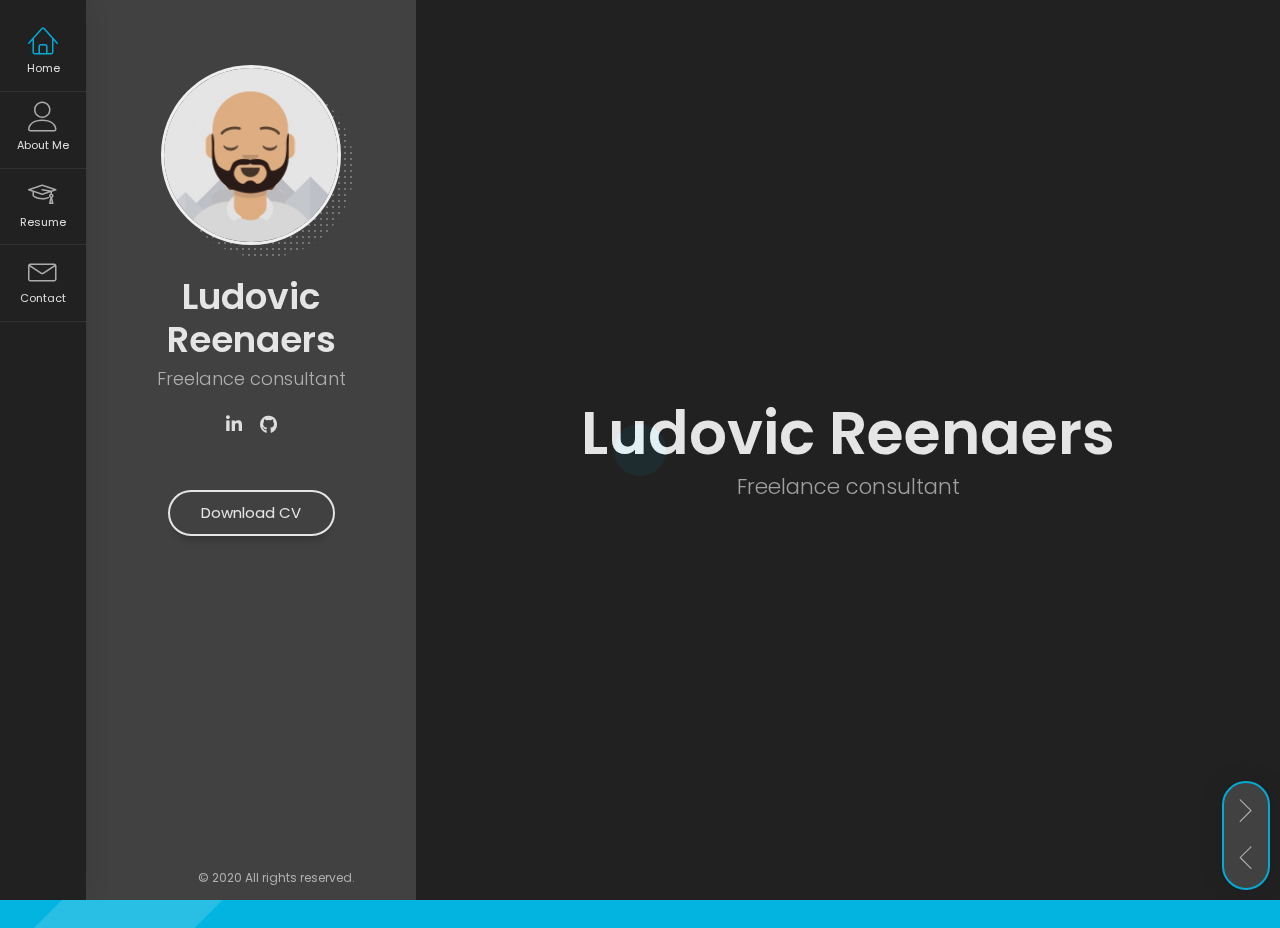
==== commit 5257aff4: "lazy push" ====
--- a/index.html
+++ b/index.html
@@ -9,15 +9,16 @@
   <meta name="description" content="Do it with UpSky" />
   <meta name="keywords" content="UpSky, Ludovic Reenaers, consultant, freelance, security audit, training, project management, IT, development, workshop, esb, enterprise service bus" />
   <meta name="author" content="Ludovic Reenaers" />
-  <link rel="shortcut icon" href="favicon.ico">
-
-  <link rel="apple-touch-icon" sizes="180x180" href="/img/apple-touch-icon.png">
-  <link rel="icon" type="image/png" sizes="32x32" href="/img/favicon-32x32.png">
-  <link rel="icon" type="image/png" sizes="16x16" href="/img/favicon-16x16.png">
-  <meta name="msapplication-TileColor" content="#da532c">
-  <meta name="theme-color" content="#ffffff">
-
-  <link rel="alternate icon" href="/favicon.ico">
+  
+
+  <!-- https://realfavicongenerator.net/ -->
+  <link rel="apple-touch-icon" sizes="180x180" href="/apple-touch-icon.png">
+<link rel="icon" type="image/png" sizes="32x32" href="/favicon-32x32.png">
+<link rel="icon" type="image/png" sizes="16x16" href="/favicon-16x16.png">
+<link rel="manifest" href="/site.webmanifest">
+<link rel="mask-icon" href="/safari-pinned-tab.svg" color="#5bbad5">
+<meta name="msapplication-TileColor" content="#da532c">
+<meta name="theme-color" content="#ffffff">
 
 
   <link rel="stylesheet" href="css/reset.css" type="text/css">
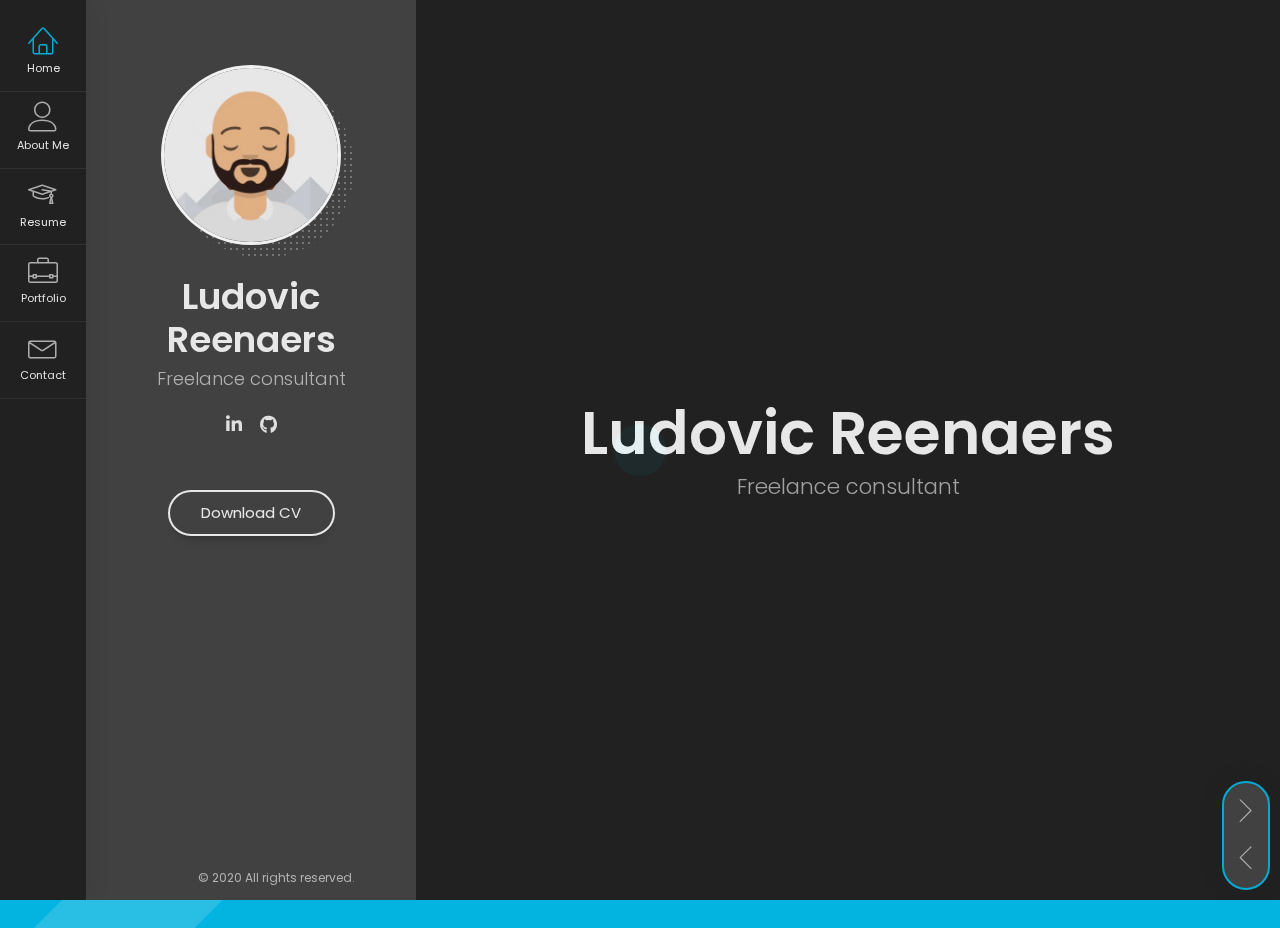
==== commit c0cbd012: "lazy push" ====
--- a/index.html
+++ b/index.html
@@ -7,18 +7,19 @@
   <title>Ludovic Reenaers - Freelance consultant</title>
   <meta name="viewport" content="width=device-width, initial-scale=1, maximum-scale=1" />
   <meta name="description" content="Do it with UpSky" />
-  <meta name="keywords" content="UpSky, Ludovic Reenaers, consultant, freelance, security audit, training, project management, IT, development, workshop, esb, enterprise service bus" />
+  <meta name="keywords"
+    content="UpSky, Ludovic Reenaers, consultant, freelance, security audit, training, project management, IT, development, workshop, esb, enterprise service bus" />
   <meta name="author" content="Ludovic Reenaers" />
-  
+
 
   <!-- https://realfavicongenerator.net/ -->
   <link rel="apple-touch-icon" sizes="180x180" href="/apple-touch-icon.png">
-<link rel="icon" type="image/png" sizes="32x32" href="/favicon-32x32.png">
-<link rel="icon" type="image/png" sizes="16x16" href="/favicon-16x16.png">
-<link rel="manifest" href="/site.webmanifest">
-<link rel="mask-icon" href="/safari-pinned-tab.svg" color="#5bbad5">
-<meta name="msapplication-TileColor" content="#da532c">
-<meta name="theme-color" content="#ffffff">
+  <link rel="icon" type="image/png" sizes="32x32" href="/favicon-32x32.png">
+  <link rel="icon" type="image/png" sizes="16x16" href="/favicon-16x16.png">
+  <link rel="manifest" href="/site.webmanifest">
+  <link rel="mask-icon" href="/safari-pinned-tab.svg" color="#5bbad5">
+  <meta name="msapplication-TileColor" content="#da532c">
+  <meta name="theme-color" content="#ffffff">
 
 
   <link rel="stylesheet" href="css/reset.css" type="text/css">
@@ -93,18 +94,18 @@
               <span class="link-text">Resume</span>
             </a>
           </li>
-          <!-- <li>
+          <li>
             <a href="#portfolio" class="nav-anim">
               <span class="menu-icon lnr lnr-briefcase"></span>
               <span class="link-text">Portfolio</span>
             </a>
           </li>
-          <li>
+          <!-- <li>
             <a href="#blog" class="nav-anim">
               <span class="menu-icon lnr lnr-book"></span>
               <span class="link-text">Blog</span>
             </a>
-          </li>-->
+          </li> -->
           <li>
             <a href="#contact" class="nav-anim">
               <span class="menu-icon lnr lnr-envelope"></span>
@@ -115,7 +116,8 @@
 
         <div class="social-links">
           <ul>
-            <li><a href="https://www.linkedin.com/in/ludovicreenaers/" target="_blank"><i class="fab fa-linkedin-in"></i></a></li>
+            <li><a href="https://www.linkedin.com/in/ludovicreenaers/" target="_blank"><i
+                  class="fab fa-linkedin-in"></i></a></li>
             <li><a href="https://github.com/Djang0" target="_blank"><i class="fab fa-github"></i></a></li>
 
           </ul>
@@ -189,8 +191,10 @@
               <div class="row">
                 <div class="col-xs-12 col-sm-7">
                   <p>
-                    Man-made devices and technology enthusiast involved in computer industry for two decades. I like to describe myself as a solution oriented computer specialist.
-                    I'll use my wide panel of experiences and my networks to craft dedicated solutions for your business.
+                    Man-made devices and technology enthusiast involved in computer industry for two decades. I like to
+                    describe myself as a solution oriented computer specialist.
+                    I'll use my wide panel of experiences and my networks to craft dedicated solutions for your
+                    business.
                   </p>
                 </div>
 
@@ -248,12 +252,14 @@
 
                         </div>
                         <div class="ci-text">
-                          <h4>Security</h4>
+                          <h4>Web Development</h4>
                           <p>
-                            In that scope of activities, I perform security auditing (red teaming & procedure analysis) at your premises and provide security awareness training to your crew. By activating my networks, I'll then be able to setup and
-                            manage infrastructure security
-                            hardening projects.
+                            For me, It all started with the early age of web development. Since then, I constantly
+                            followed technological
+                            evolutions and forged various skills.
+                            I'll set you up on the web and make sure your requirements are met!
                           </p>
+
                         </div>
                       </div>
                       <div class="info-block-w-icon">
@@ -261,10 +267,14 @@
                           <i class="lnr lnr-laptop-phone"></i>
                         </div>
                         <div class="ci-text">
-                          <h4>Web Development</h4>
+                          <h4>Security</h4>
                           <p>
-                            For me, It all started with the early age of web development. Since then, I constantly followed technological evolutions and forged various skills.
-                            I'll set you up on the web and make sure your requirements are met!
+                            In that scope of activities, I perform security auditing (red teaming & procedure analysis)
+                            at your premises and
+                            provide security awareness training to your crew. By activating my networks, I'll then be
+                            able to setup and
+                            manage infrastructure security
+                            hardening projects.
                           </p>
                         </div>
                       </div>
@@ -280,9 +290,10 @@
                           <i class="lnr lnr-graduation-hat"></i>
                         </div>
                         <div class="ci-text">
-                          <h4>Trainings & Workshops</h4>
+                          <h4>Technical writing</h4>
                           <p>Off the shelf, I am investigatively minded and I really enjoy sharing my knowledge.
-                            These traits provide me with a quick self-learning ability, allowing me to produce training materials and organise workshops around various domains.
+                            These traits provide me with a quick self-learning ability, allowing me to produce tecnical
+                            documents with a special focus on clarity and understandability.
                           </p>
                         </div>
                       </div>
@@ -292,7 +303,8 @@
                         </div>
                         <div class="ci-text">
                           <h4>Project Management</h4>
-                          <p>Using my wide experience and strong analytical capacities, I easily identify key requirements and potential failures of a project.
+                          <p>Using my wide experience and strong analytical capacities, I easily identify key
+                            requirements and potential failures of a project.
                             This way, I design clear milestones and lead the team to success !</p>
                         </div>
                       </div>
@@ -568,15 +580,30 @@
                   </div>
 
                   <div class="timeline timeline-second-style clearfix">
+
                     <div class="timeline-item clearfix">
                       <div class="left-part">
-                        <h5 class="item-period">2013 - Current</h5>
+                        <h5 class="item-period">2019 - Current</h5>
+                        <span class="item-company">European Commision - DG REGIO</span>
+                      </div>
+                      <div class="divider"></div>
+                      <div class="right-part">
+                        <h4 class="item-title">Enterprise architect</h4>
+                        <p>Defining data flows and structuring information
+                          by coordinating the effort of mainting knowledge managment process in the entire DG.</p>
+                      </div>
+                    </div>
+                    <div class="timeline-item clearfix">
+                      <div class="left-part">
+                        <h5 class="item-period">2013 - 2019</h5>
                         <span class="item-company">Belgomedia s.a.</span>
                       </div>
                       <div class="divider"></div>
                       <div class="right-part">
                         <h4 class="item-title">Project manager</h4>
-                        <p>Managing and designing various projects in the edition industry, such as CRM & web applications development and Enterprise Service Bus model implementation to allow heterogeneous system to interact.</p>
+                        <p>Managing and designing various projects in the edition industry, such as CRM & web
+                          applications development and Enterprise Service Bus model implementation to allow
+                          heterogeneous system to interact.</p>
                       </div>
                     </div>
 
@@ -588,7 +615,9 @@
                       <div class="divider"></div>
                       <div class="right-part">
                         <h4 class="item-title">Responsible for museums computerization </h4>
-                        <p>Providing "La fédération Wallonie-Bruxelles" with a solution to implement Open Archives Initiative Protocol for Metadata Harvesting, allowing museums to centralize their collections inventories.</p>
+                        <p>Providing "La fédération Wallonie-Bruxelles" with a solution to implement Open Archives
+                          Initiative Protocol for Metadata Harvesting, allowing museums to centralize their collections
+                          inventories.</p>
                       </div>
                     </div>
 
@@ -611,7 +640,9 @@
                       <div class="divider"></div>
                       <div class="right-part">
                         <h4 class="item-title">Consultant</h4>
-                        <p>From central Helpdesk coordinator for European commission to Database designer on Belgian justice computerization project, I endorsed a wide variety of roles, such as security analyst, trainer or configuration manager.</p>
+                        <p>From central Helpdesk coordinator for European commission to Database designer on Belgian
+                          justice computerization project, I endorsed a wide variety of roles, such as security analyst,
+                          trainer or configuration manager.</p>
                       </div>
                     </div>
                   </div>
@@ -716,6 +747,37 @@
                     </div>
                     <!-- End of Skill 5 -->
 
+
+
+                    <!-- Skill 7 -->
+                    <div class="skill clearfix">
+                      <h4>Python</h4>
+                      <div class="skill-value">95%</div>
+                    </div>
+                    <div class="skill-container skill-1">
+                      <div class="skill-percentage"></div>
+                    </div>
+                    <!-- End of Skill 7 -->
+
+                    <!-- Skill 8 -->
+                    <div class="skill clearfix">
+                      <h4>Java</h4>
+                      <div class="skill-value">75%</div>
+                    </div>
+                    <div class="skill-container skill-8">
+                      <div class="skill-percentage"></div>
+                    </div>
+                    <!-- End of Skill 8 -->
+
+                    <!-- Skill 9 -->
+                    <div class="skill clearfix">
+                      <h4>SQL</h4>
+                      <div class="skill-value">90%</div>
+                    </div>
+                    <div class="skill-container skill-9">
+                      <div class="skill-percentage"></div>
+                    </div>
+                    <!-- End of Skill 9 -->
                     <!-- Skill 6 -->
                     <div class="skill clearfix">
                       <h4>PHP</h4>
@@ -725,36 +787,6 @@
                       <div class="skill-percentage"></div>
                     </div>
                     <!-- End of Skill 6 -->
-
-                    <!-- Skill 7 -->
-                    <div class="skill clearfix">
-                      <h4>Python</h4>
-                      <div class="skill-value">95%</div>
-                    </div>
-                    <div class="skill-container skill-1">
-                      <div class="skill-percentage"></div>
-                    </div>
-                    <!-- End of Skill 7 -->
-
-                    <!-- Skill 8 -->
-                    <div class="skill clearfix">
-                      <h4>Java</h4>
-                      <div class="skill-value">75%</div>
-                    </div>
-                    <div class="skill-container skill-8">
-                      <div class="skill-percentage"></div>
-                    </div>
-                    <!-- End of Skill 8 -->
-
-                    <!-- Skill 9 -->
-                    <div class="skill clearfix">
-                      <h4>SQL</h4>
-                      <div class="skill-value">90%</div>
-                    </div>
-                    <div class="skill-container skill-9">
-                      <div class="skill-percentage"></div>
-                    </div>
-                    <!-- End of Skill 9 -->
                   </div>
                   <!-- End of Coding Skills -->
 
@@ -779,6 +811,7 @@
                     <li>Scientific methodology</li>
                     <li>Robotics</li>
                     <li>Design patterns</li>
+                    <li>Knowledge management</li>
                   </ul>
                   <!-- End of Knowledges -->
                 </div>
@@ -788,83 +821,83 @@
               <div class="white-space-50"></div>
 
               <!-- Certificates -->
-              <!-- <div class="row">
+              <div class="row">
                 <div class="col-xs-12 col-sm-12">
                   <div class="block-title">
                     <h3>Certificates</h3>
                   </div>
                 </div>
-              </div> -->
-
-              <!-- <div class="row"> -->
-              <!-- Certificate 1 -->
-              <!-- <div class="col-xs-12 col-sm-6">
+              </div>
+
+              <div class="row">
+                <!-- Certificate 1 -->
+                <div class="col-xs-12 col-sm-6">
                   <div class="certificate-item clearfix">
                     <div class="certi-logo">
-                      <img src="img/clients/client-1.png" alt="logo">
+                      <img src="img/scrum.png" alt="logo">
                     </div>
 
                     <div class="certi-content">
                       <div class="certi-title">
-                        <h4>Psyhology of Intertnation Design</h4>
+                        <h4>Certified Scrum Product Owner</h4>
                       </div>
                       <div class="certi-id">
-                        <span>Membership ID: XXXX</span>
+                        <span>Member ID: 001415180</span>
                       </div>
                       <div class="certi-date">
-                        <span>19 April 2018</span>
+                        <span>19 September 2022</span>
                       </div>
                       <div class="certi-company">
-                        <span></span>
-                      </div>
-                    </div>
-                  </div>
-                </div> -->
-              <!-- End of Certificate 1 -->
-
-              <!-- Certificate 2 -->
-              <!-- <div class="col-xs-12 col-sm-6">
+                        <span>SCRUM ALLIANCE®</span>
+                      </div>
+                    </div>
+                  </div>
+                </div>
+                <!-- End of Certificate 1 -->
+
+                <!-- Certificate 2 -->
+                <div class="col-xs-12 col-sm-6">
                   <div class="certificate-item clearfix">
                     <div class="certi-logo">
-                      <img src="img/clients/client-1.png" alt="logo">
+                      <img src="img/prince2.png" alt="logo">
                     </div>
 
                     <div class="certi-content">
                       <div class="certi-title">
-                        <h4>Psyhology of Intertnation Design</h4>
+                        <h4>PRINCE2® foundation project management</h4>
                       </div>
                       <div class="certi-id">
-                        <span>Membership ID: XXXX</span>
+                        <span>Member ID: GR656258331LR</span>
                       </div>
                       <div class="certi-date">
-                        <span>19 April 2018</span>
+                        <span>5 August 2022</span>
                       </div>
                       <div class="certi-company">
-                        <span></span>
-                      </div>
-                    </div>
-                  </div>
-                </div> -->
-              <!-- End of Certificate 2 -->
-
-              <!-- </div> -->
+                        <span>AXELOS</span>
+                      </div>
+                    </div>
+                  </div>
+                </div>
+                <!-- End of Certificate 2 -->
+
+              </div>
               <!-- End of Certificates -->
             </div>
           </section>
           <!-- End of Resume Subpage -->
 
           <!-- Portfolio Subpage -->
-          <!-- <section data-id="portfolio" class="animated-section"> -->
-          <!-- <div class="page-title">
+          <section data-id="portfolio" class="animated-section">
+            <div class="page-title">
               <h2>Portfolio</h2>
             </div>
 
             <div class="section-content">
 
               <div class="row">
-                <div class="col-xs-12 col-sm-12"> -->
-          <!-- Portfolio Content -->
-          <!-- <div class="portfolio-content">
+                <div class="col-xs-12 col-sm-12">
+                  <!-- Portfolio Content -->
+                  <div class="portfolio-content">
 
                     <ul class="portfolio-filters">
                       <li class="active">
@@ -885,12 +918,12 @@
                       <li>
                         <a class="filter btn btn-sm btn-link" data-group="category_youtube-videos">YouTube Videos</a>
                       </li>
-                    </ul> -->
-
-          <!-- Portfolio Grid -->
-          <!-- <div class="portfolio-grid three-columns">
-
-                      <figure class="item lbaudio" data-groups='["category_all", "category_soundcloud"]'>
+                    </ul>
+
+                    <!-- Portfolio Grid -->
+                    <div class="portfolio-grid three-columns">
+
+                      <!--                       <figure class="item lbaudio" data-groups='["category_all", "category_soundcloud"]'>
                         <div class="portfolio-item-img">
                           <img src="img/portfolio/1.jpg" alt="SoundCloud Audio" title="" />
                           <a href="https://w.soundcloud.com/player/?url=https%3A//api.soundcloud.com/tracks/221650664&#038;color=%23ff5500&#038;auto_play=false&#038;hide_related=false&#038;show_comments=true&#038;show_user=true&#038;show_reposts=false&#038;show_teaser=true&#038;visual=true"
@@ -900,23 +933,24 @@
                         <i class="fa fa-volume-up"></i>
                         <h4 class="name">SoundCloud Audio</h4>
                         <span class="category">SoundCloud</span>
-                      </figure>
+                      </figure> -->
 
                       <figure class="item standard" data-groups='["category_all", "category_detailed"]'>
                         <div class="portfolio-item-img">
-                          <img src="img/portfolio/2.jpg" alt="Media Project 2" title="" />
+                          <img src="img/portfolio/2.jpg" alt="MR. Airspaces" title="MR. Airspaces" />
                           <a href="portfolio-1.html" class="ajax-page-load"></a>
                         </div>
 
                         <i class="far fa-file-alt"></i>
-                        <h4 class="name">Detailed Project 2</h4>
+                        <h4 class="name">MR. Airspaces</h4>
                         <span class="category">Detailed</span>
                       </figure>
 
                       <figure class="item lbvideo" data-groups='["category_all", "category_vimeo-videos"]'>
                         <div class="portfolio-item-img">
                           <img src="img/portfolio/3.jpg" alt="Vimeo Video 1" title="" />
-                          <a href="https://player.vimeo.com/video/158284739" class="lightbox mfp-iframe" title="Vimeo Video 1"></a>
+                          <a href="https://player.vimeo.com/video/158284739" class="lightbox mfp-iframe"
+                            title="Vimeo Video 1"></a>
                         </div>
 
                         <i class="fas fa-video"></i>
@@ -949,7 +983,8 @@
                       <figure class="item lbvideo" data-groups='["category_all", "category_youtube-videos"]'>
                         <div class="portfolio-item-img">
                           <img src="img/portfolio/6.jpg" alt="YouTube Video 1" title="" />
-                          <a href="https://www.youtube.com/embed/bg0gv2YpIok" class="lightbox mfp-iframe" title="YouTube Video 1"></a>
+                          <a href="https://www.youtube.com/embed/bg0gv2YpIok" class="lightbox mfp-iframe"
+                            title="YouTube Video 1"></a>
                         </div>
 
                         <i class="fas fa-video"></i>
@@ -957,12 +992,12 @@
                         <span class="category">YouTube Videos</span>
                       </figure>
                     </div>
-                  </div> -->
-          <!-- End of Portfolio Content -->
-          <!-- </div> -->
-          <!-- </div>
+                  </div>
+                  <!-- End of Portfolio Content -->
+                </div>
+              </div>
             </div>
-          </section> -->
+          </section>
           <!-- End of Portfolio Subpage -->
 
           <!-- Blog Subpage -->
@@ -1122,7 +1157,8 @@
                     <h3>How Can I <span>Help You?</span></h3>
                   </div>
 
-                  <form id="contact_form" name="contact" netlify class="contact-form" method="post" data-netlify="true" data-netlify-recaptcha="true">
+                  <form id="contact_form" name="contact" netlify class="contact-form" method="post" data-netlify="true"
+                    data-netlify-recaptcha="true">
 
                     <div class="messages"></div>
 
@@ -1130,21 +1166,24 @@
                       <div class="fields clearfix">
                         <div class="left-column">
                           <div class="form-group form-group-with-icon">
-                            <input id="form_name" type="text" name="name" class="form-control" placeholder="" required="required" data-error="Name is required.">
+                            <input id="form_name" type="text" name="name" class="form-control" placeholder=""
+                              required="required" data-error="Name is required.">
                             <label>Full Name</label>
                             <div class="form-control-border"></div>
                             <div class="help-block with-errors"></div>
                           </div>
 
                           <div class="form-group form-group-with-icon">
-                            <input id="form_email" type="email" name="email" class="form-control" placeholder="" required="required" data-error="Valid email is required.">
+                            <input id="form_email" type="email" name="email" class="form-control" placeholder=""
+                              required="required" data-error="Valid email is required.">
                             <label>Email Address</label>
                             <div class="form-control-border"></div>
                             <div class="help-block with-errors"></div>
                           </div>
 
                           <div class="form-group form-group-with-icon">
-                            <input id="form_subject" type="text" name="subject" class="form-control" placeholder="" required="required" data-error="Subject is required.">
+                            <input id="form_subject" type="text" name="subject" class="form-control" placeholder=""
+                              required="required" data-error="Subject is required.">
                             <label>Subject</label>
                             <div class="form-control-border"></div>
                             <div class="help-block with-errors"></div>
@@ -1152,7 +1191,8 @@
                         </div>
                         <div class="right-column">
                           <div class="form-group form-group-with-icon">
-                            <textarea id="form_message" name="message" class="form-control" placeholder="" rows="7" required="required" data-error="Please, leave me a message."></textarea>
+                            <textarea id="form_message" name="message" class="form-control" placeholder="" rows="7"
+                              required="required" data-error="Please, leave me a message."></textarea>
                             <label>Message</label>
                             <div class="form-control-border"></div>
                             <div class="help-block with-errors"></div>
@@ -1196,7 +1236,7 @@
   <script src="js/validator.js"></script>
   <script src="js/main.js"></script>
   <script type="text/javascript">
-    $(document).ready(function() {
+    $(document).ready(function () {
       $('#age_value').html((new Date().getFullYear() - 1977).toString());
       em = 'upsky.be'
       em = ('Lr' + '@' + em)
@@ -1207,4 +1247,4 @@
   </script>
 </body>
 
-</html>
+</html>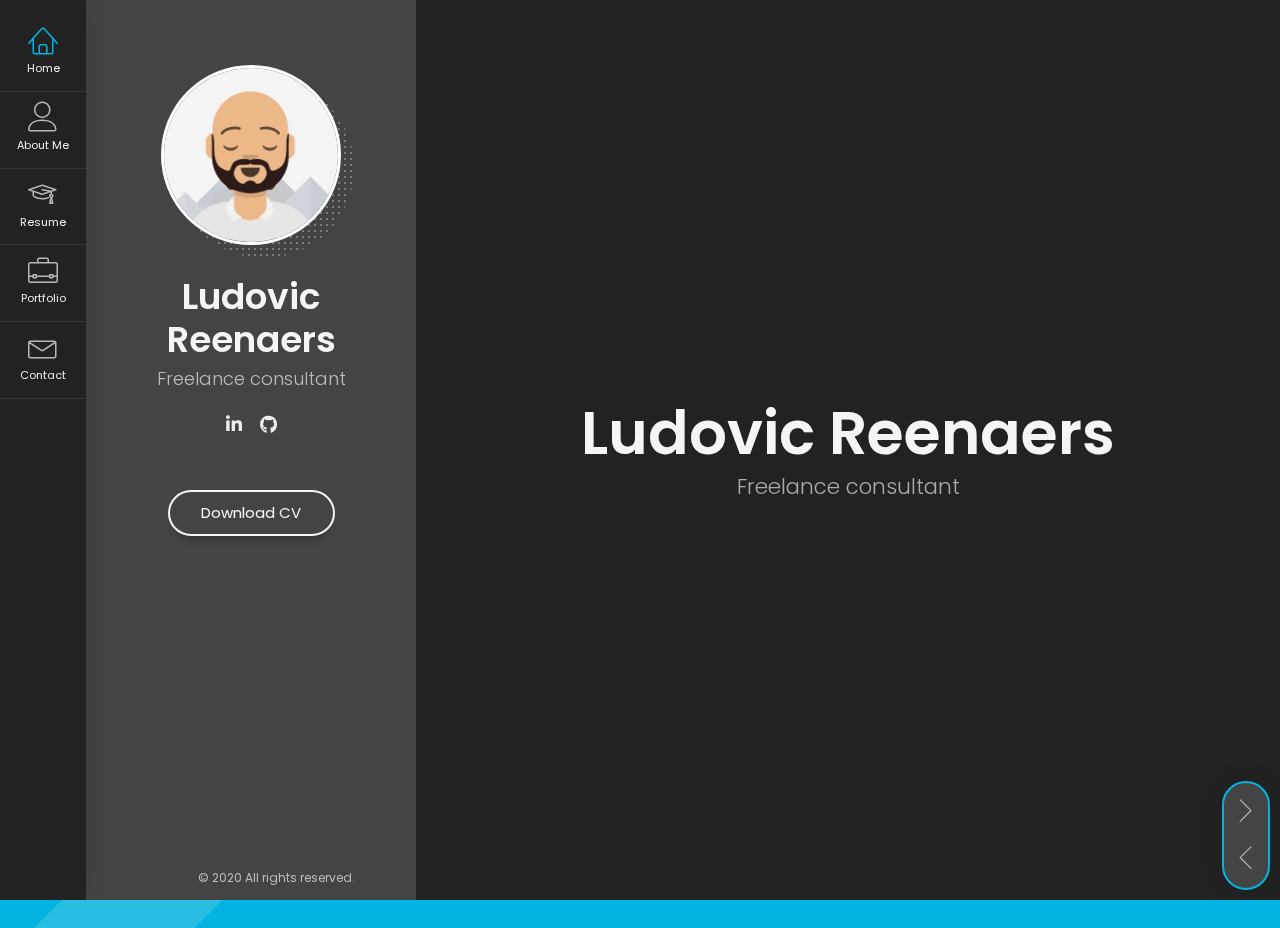
==== commit 2b550600: "lazy push" ====
--- a/index.html
+++ b/index.html
@@ -961,7 +961,7 @@
                       <figure class="item standard" data-groups='["category_all", "category_detailed"]'>
                         <div class="portfolio-item-img">
                           <img src="img/portfolio/4.jpg" alt="Media Project 1" title="" />
-                          <a href="portfolio-1.html" class="ajax-page-load"></a>
+                          <a href="portfolio-2.html" class="ajax-page-load"></a>
                         </div>
 
                         <i class="far fa-file-alt"></i>
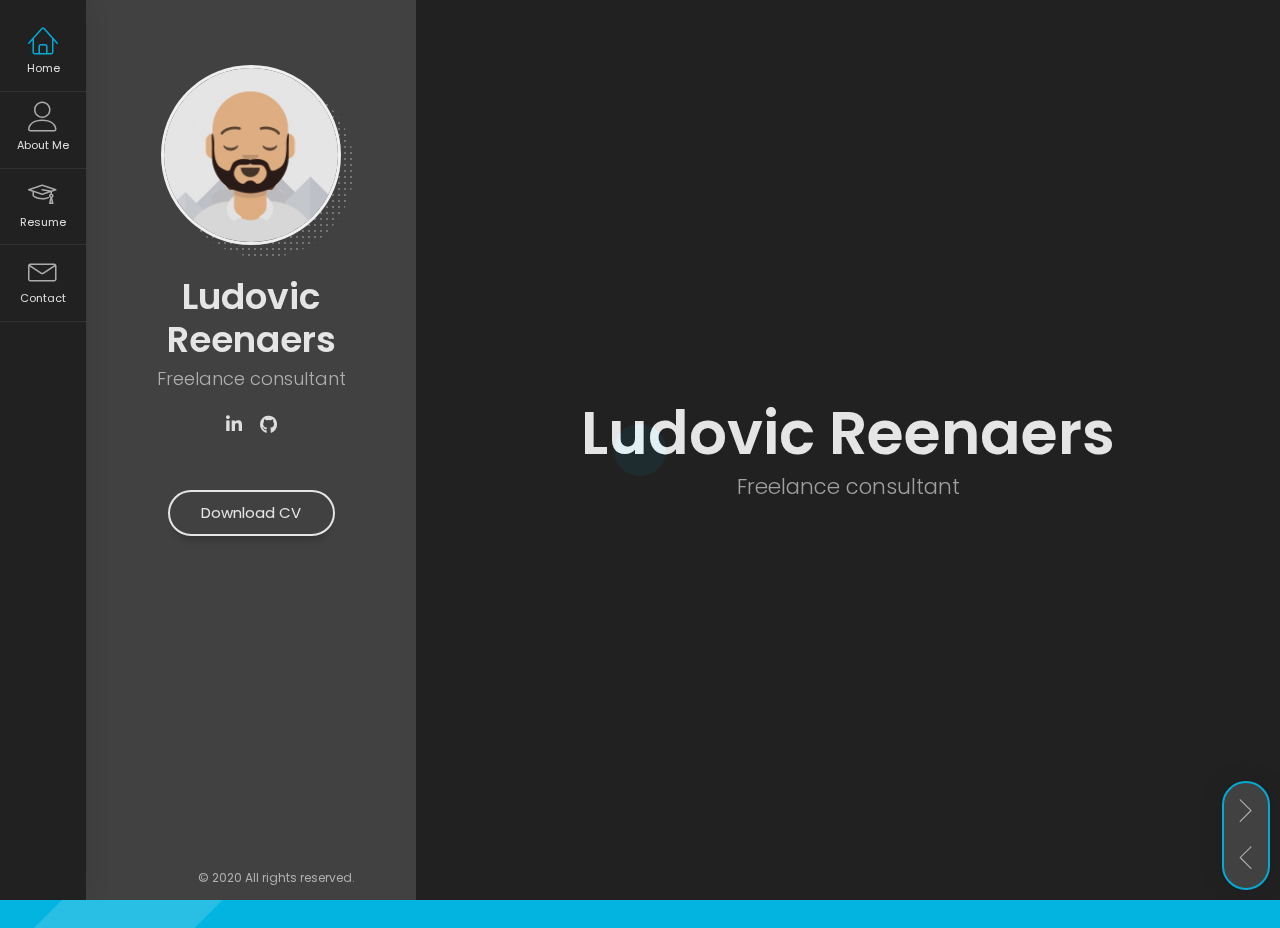
==== commit b30f38c7: "lazy push" ====
--- a/index.html
+++ b/index.html
@@ -94,12 +94,12 @@
               <span class="link-text">Resume</span>
             </a>
           </li>
-          <li>
+          <!-- <li>
             <a href="#portfolio" class="nav-anim">
               <span class="menu-icon lnr lnr-briefcase"></span>
               <span class="link-text">Portfolio</span>
             </a>
-          </li>
+          </li> -->
           <!-- <li>
             <a href="#blog" class="nav-anim">
               <span class="menu-icon lnr lnr-book"></span>
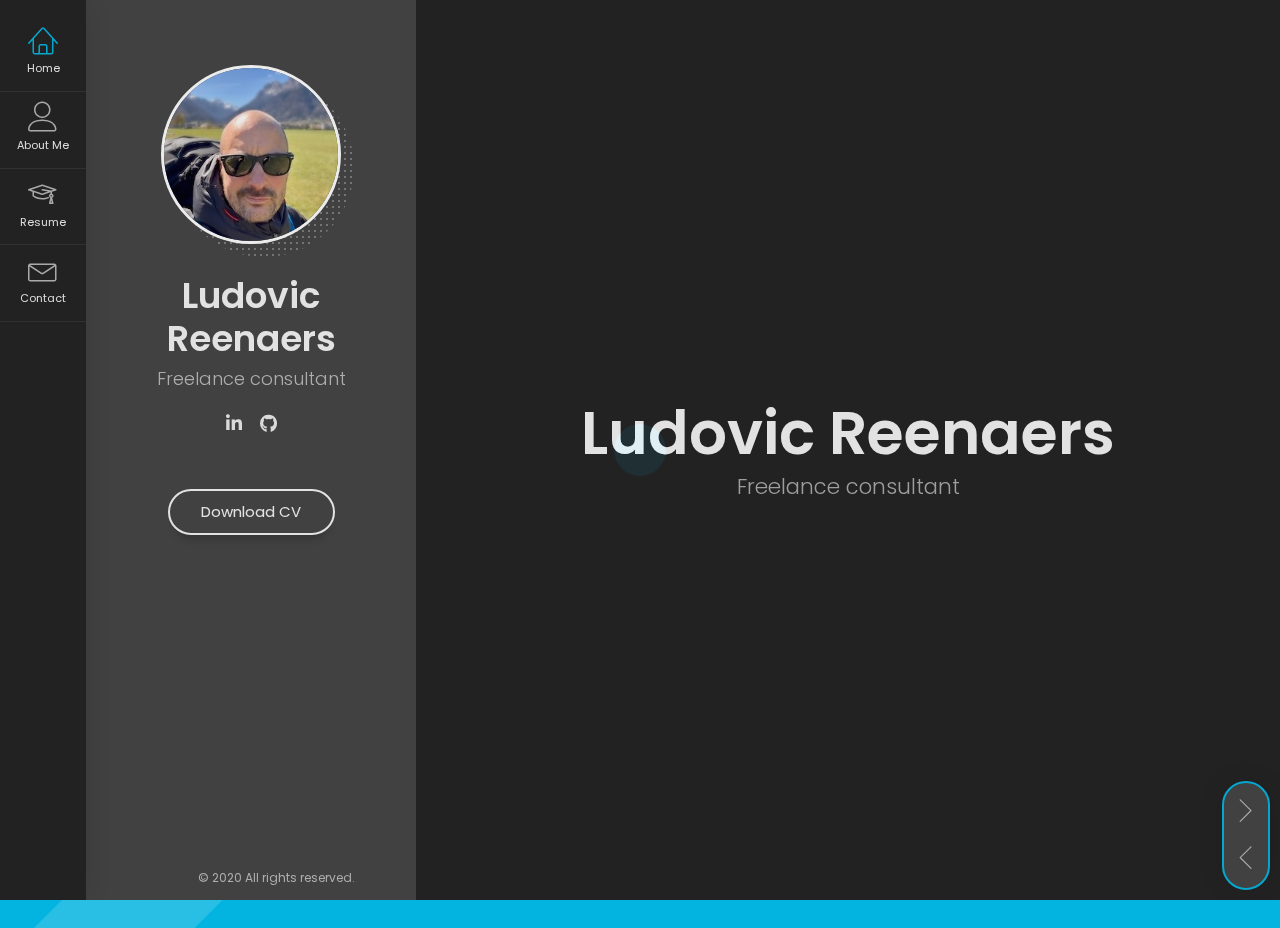
==== commit 3845adb0: "lazy push" ====
--- a/index.html
+++ b/index.html
@@ -67,7 +67,7 @@
       <header id="site_header" class="header mobile-menu-hide">
         <div class="header-content">
           <div class="header-photo">
-            <img src="img/main_photo_b.jpg" alt="Ludovic Reenaers">
+            <img src="img/me_b.jpeg" alt="Ludovic Reenaers">
           </div>
           <div class="header-titles">
             <h2>Ludovic Reenaers</h2>
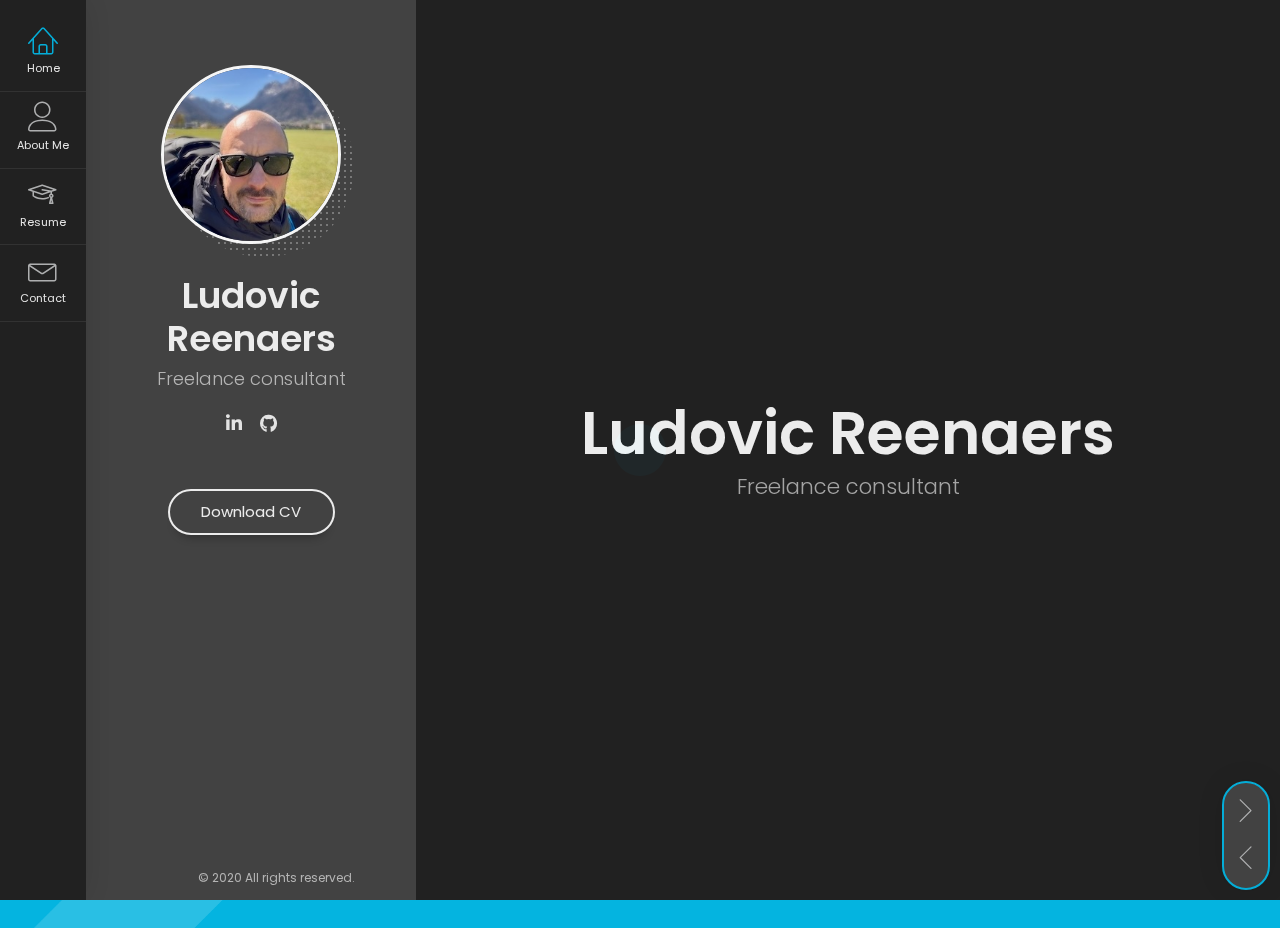
==== commit 4f689cdb: "lazy push" ====
--- a/index.html
+++ b/index.html
@@ -292,7 +292,7 @@
                         <div class="ci-text">
                           <h4>Technical writing</h4>
                           <p>Off the shelf, I am investigatively minded and I really enjoy sharing my knowledge.
-                            These traits provide me with a quick self-learning ability, allowing me to produce tecnical
+                            These traits provide me with a quick self-learning ability, allowing me to produce technical
                             documents with a special focus on clarity and understandability.
                           </p>
                         </div>
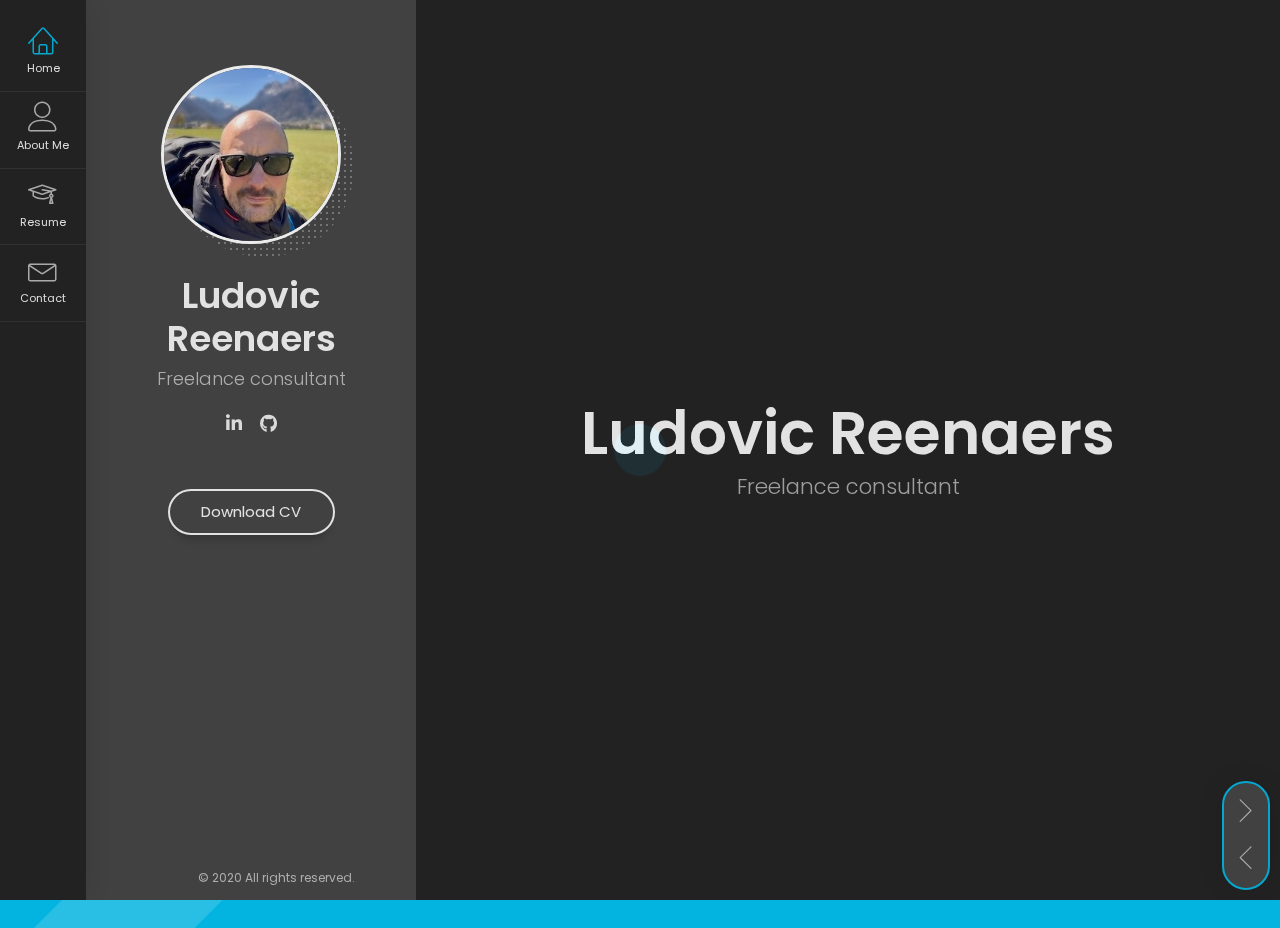
==== commit 748ac79e: "lazy push" ====
--- a/index.html
+++ b/index.html
@@ -271,10 +271,7 @@
                           <p>
                             In that scope of activities, I perform security auditing (red teaming & procedure analysis)
                             at your premises and
-                            provide security awareness training to your crew. By activating my networks, I'll then be
-                            able to setup and
-                            manage infrastructure security
-                            hardening projects.
+                            provide security awareness training to your crew.
                           </p>
                         </div>
                       </div>
